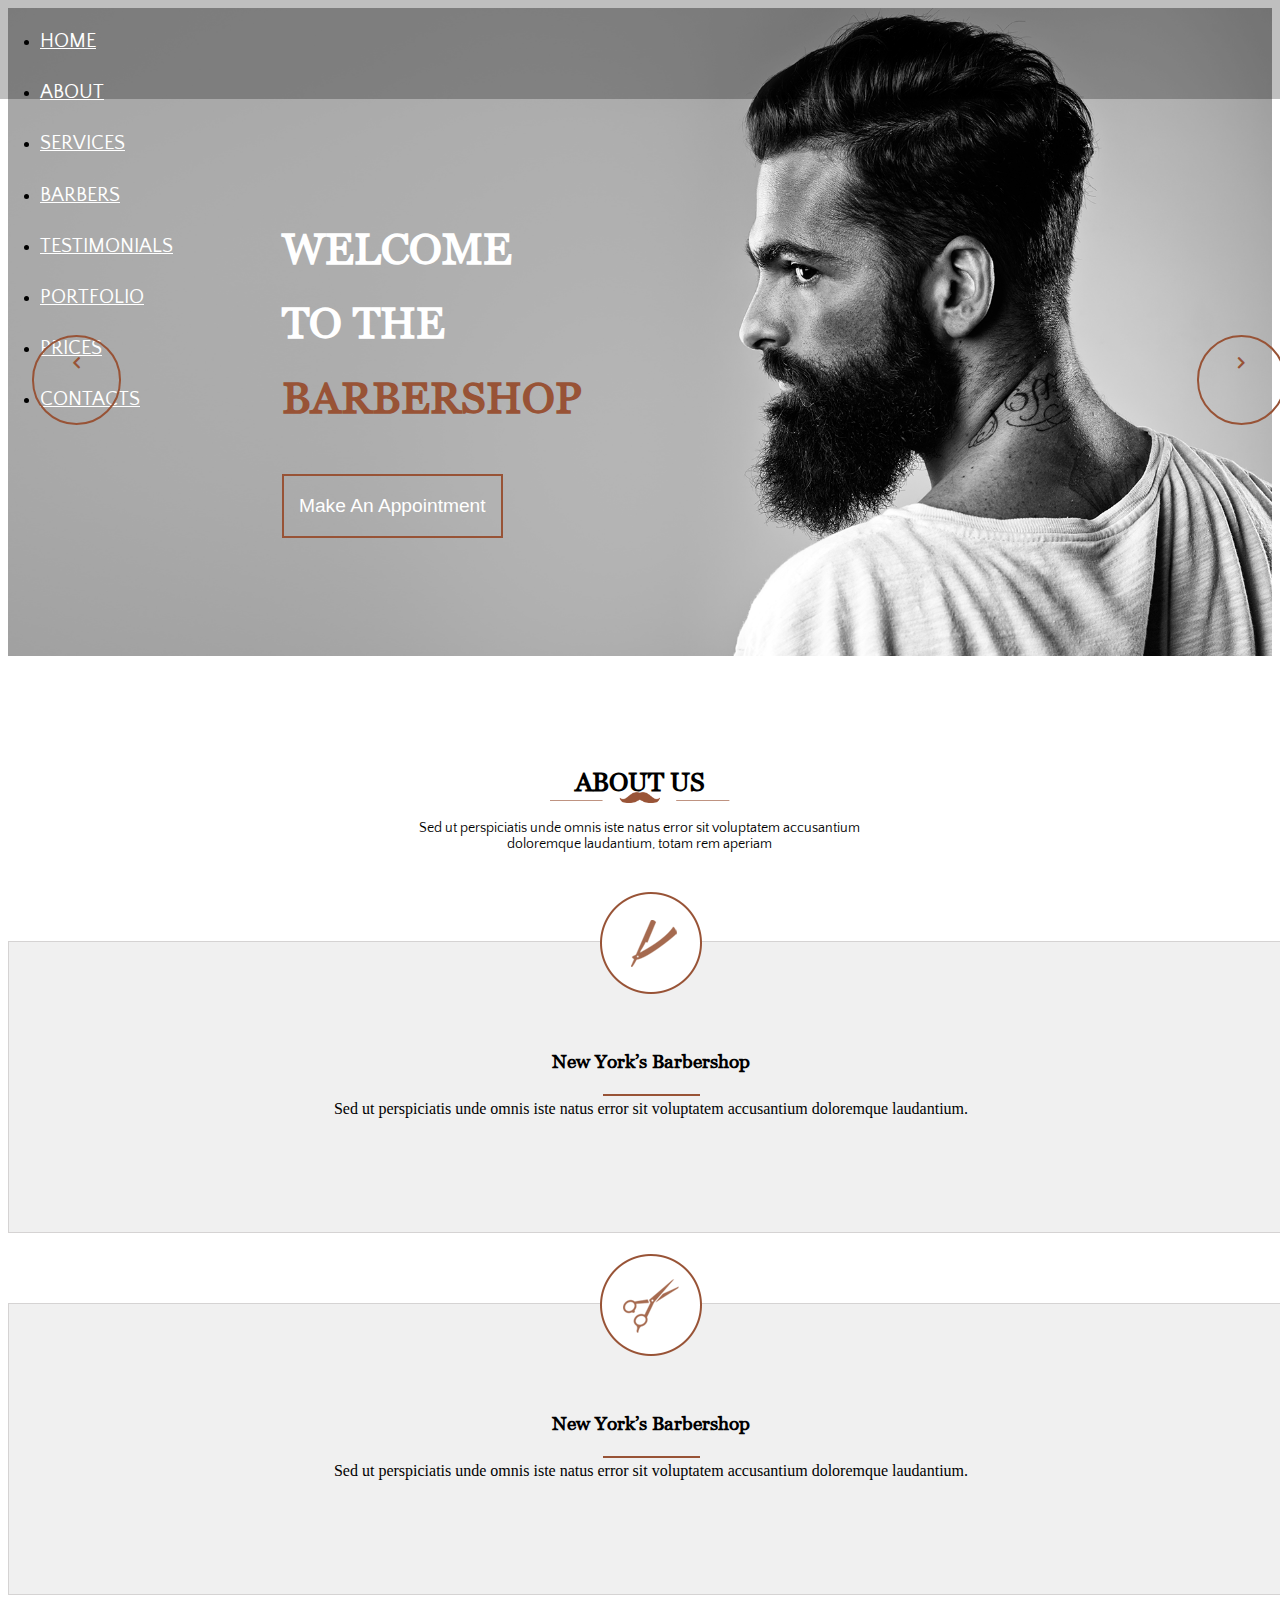
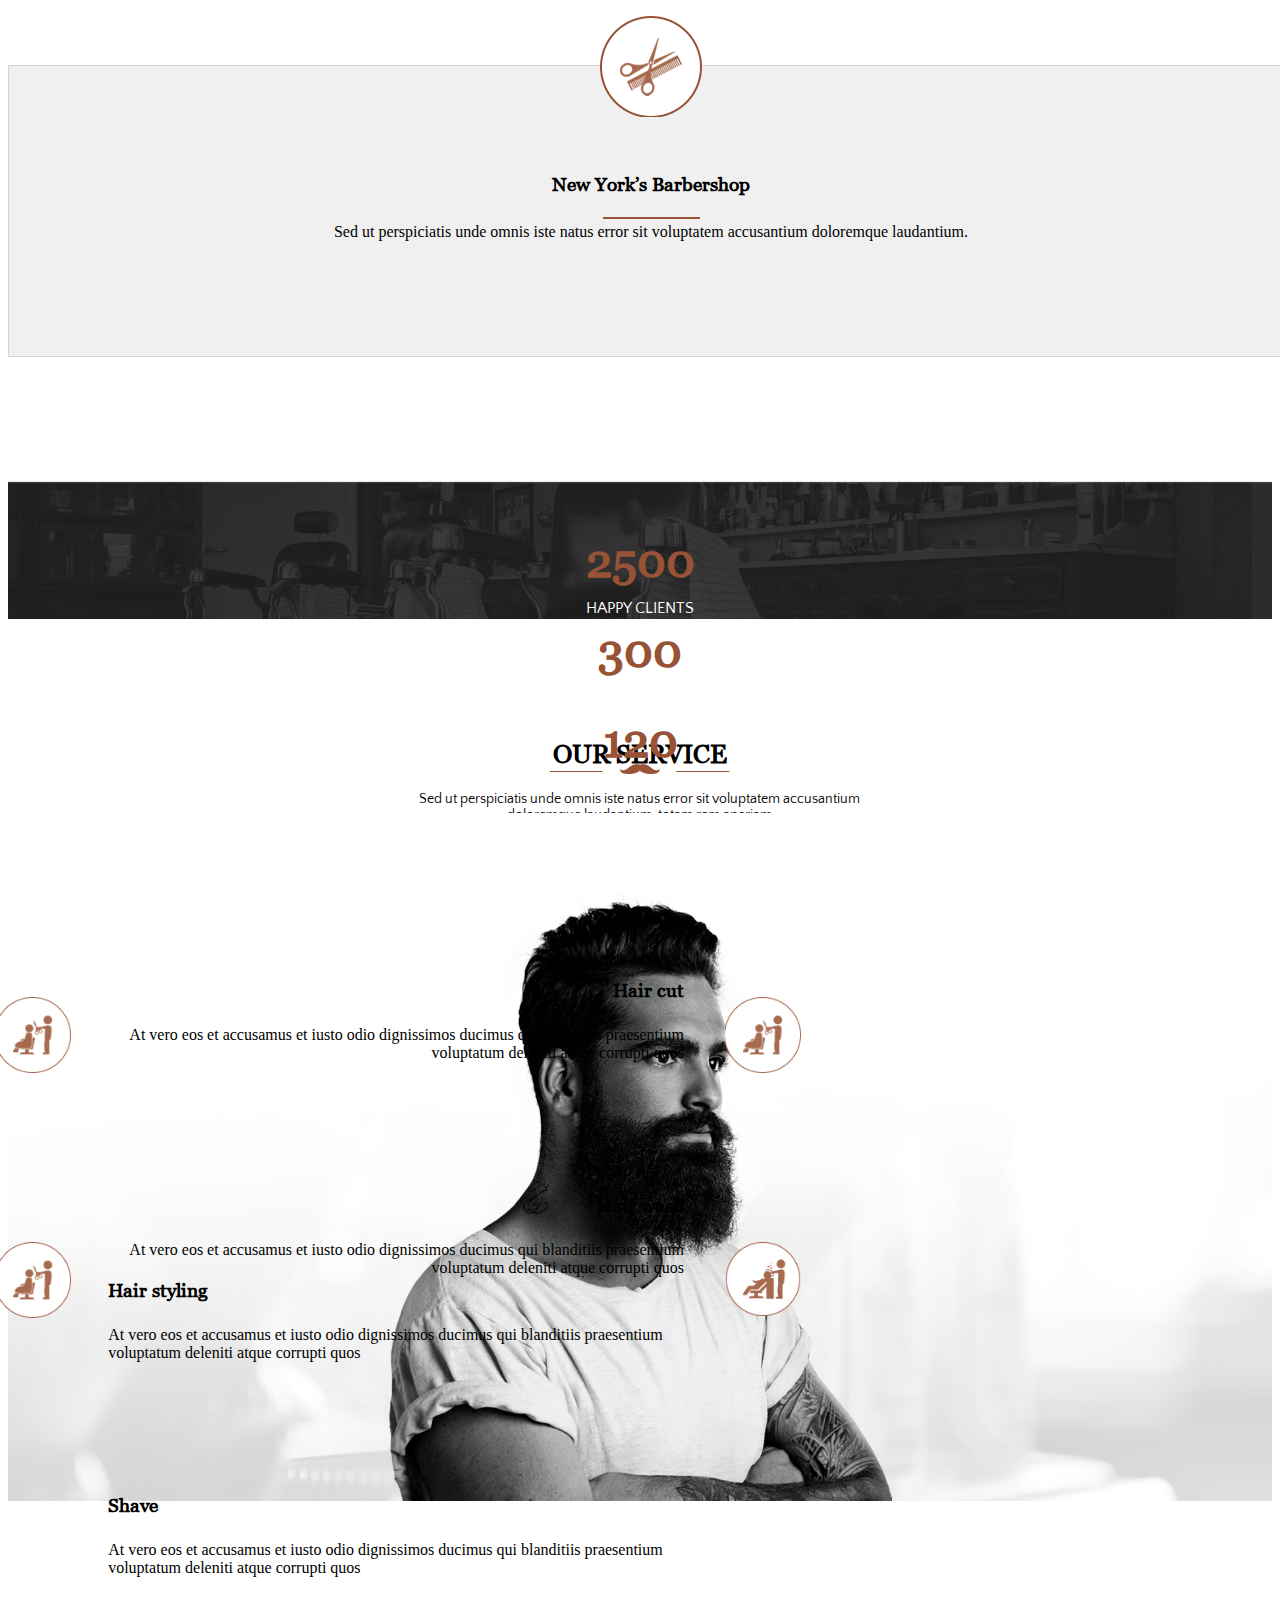
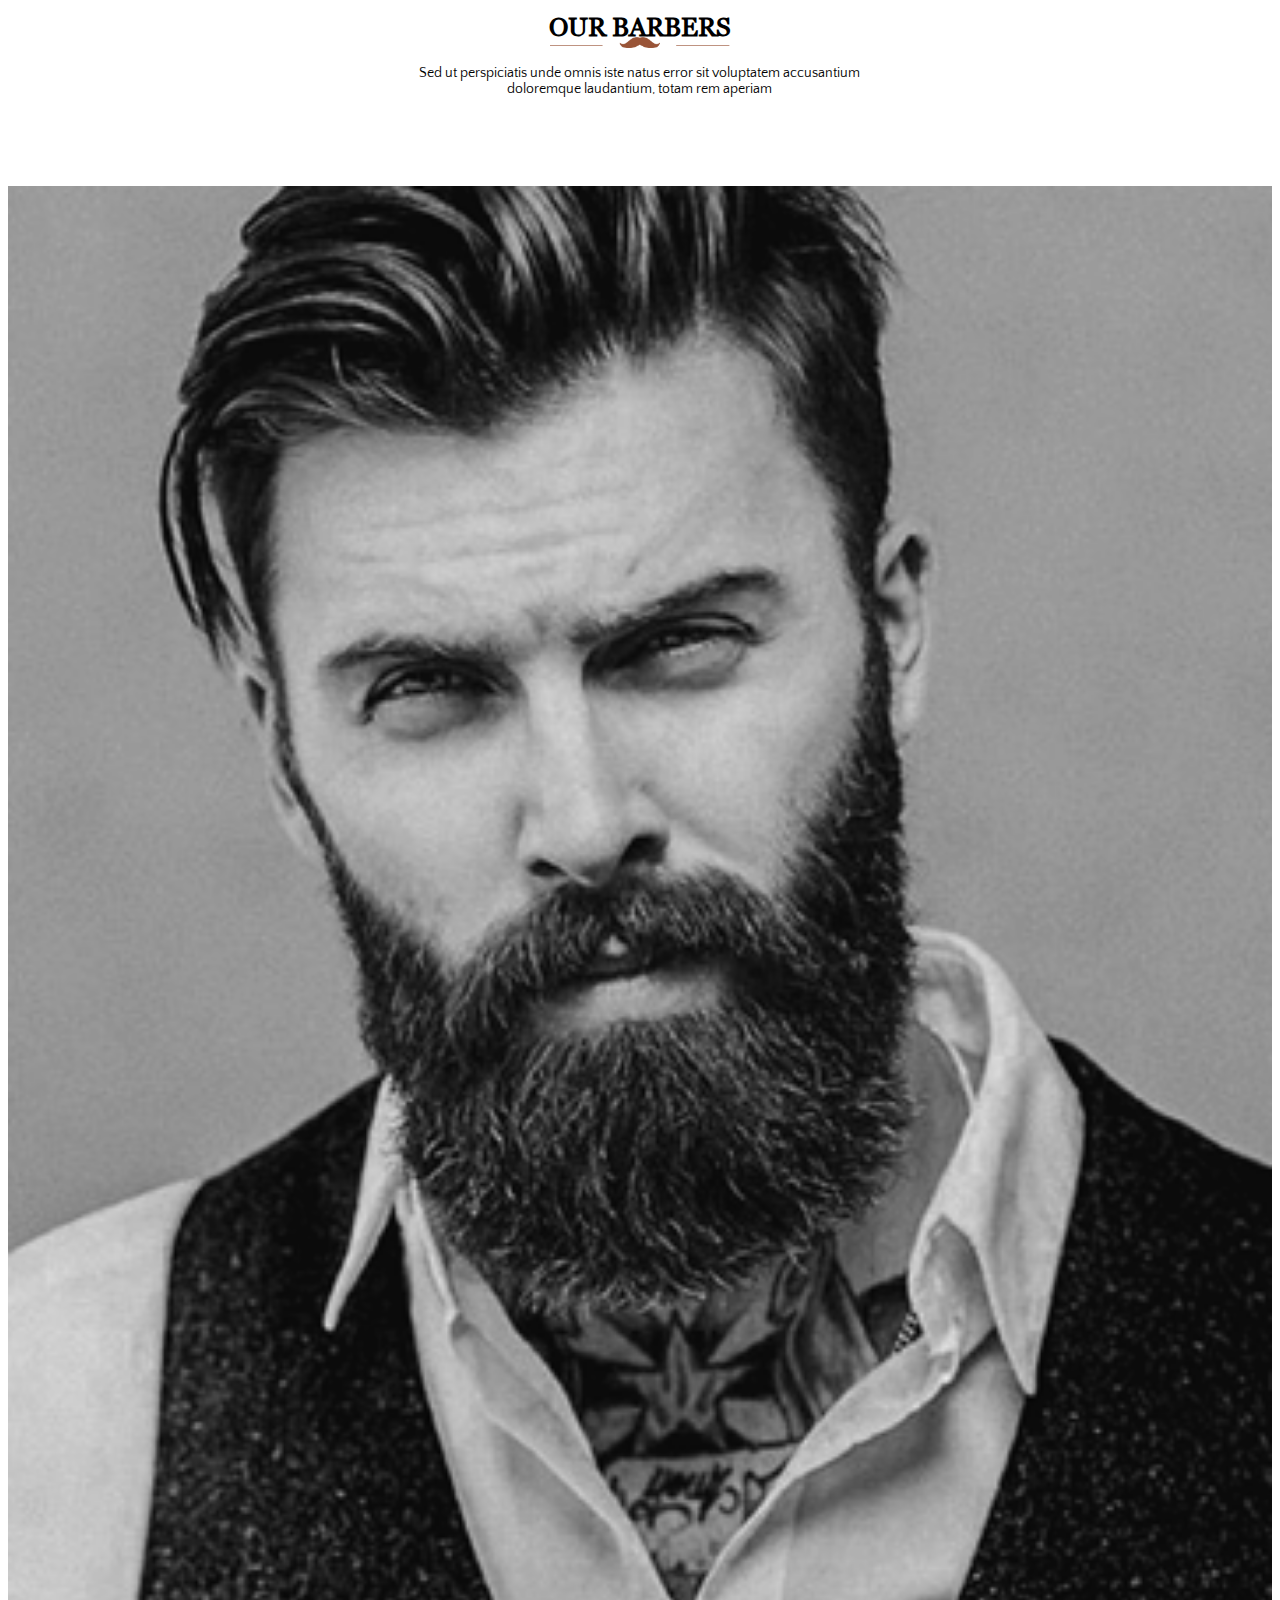
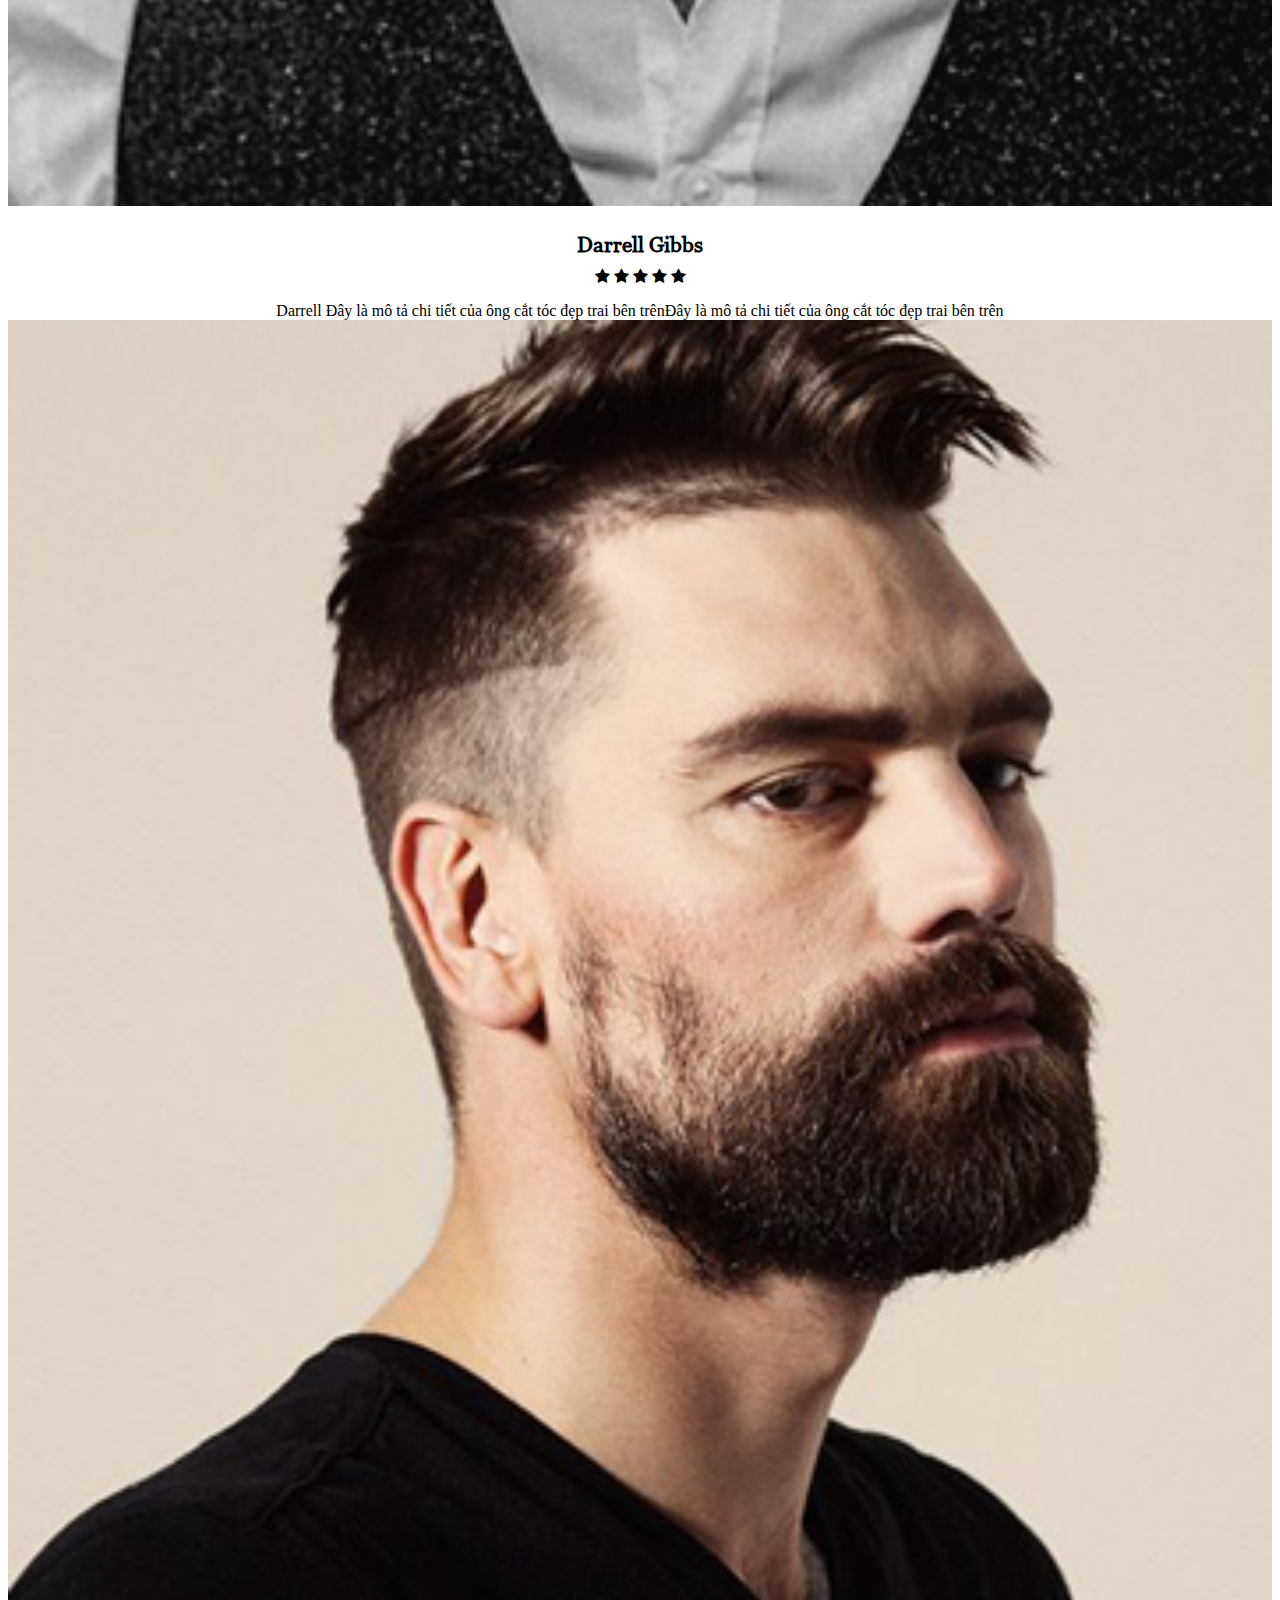
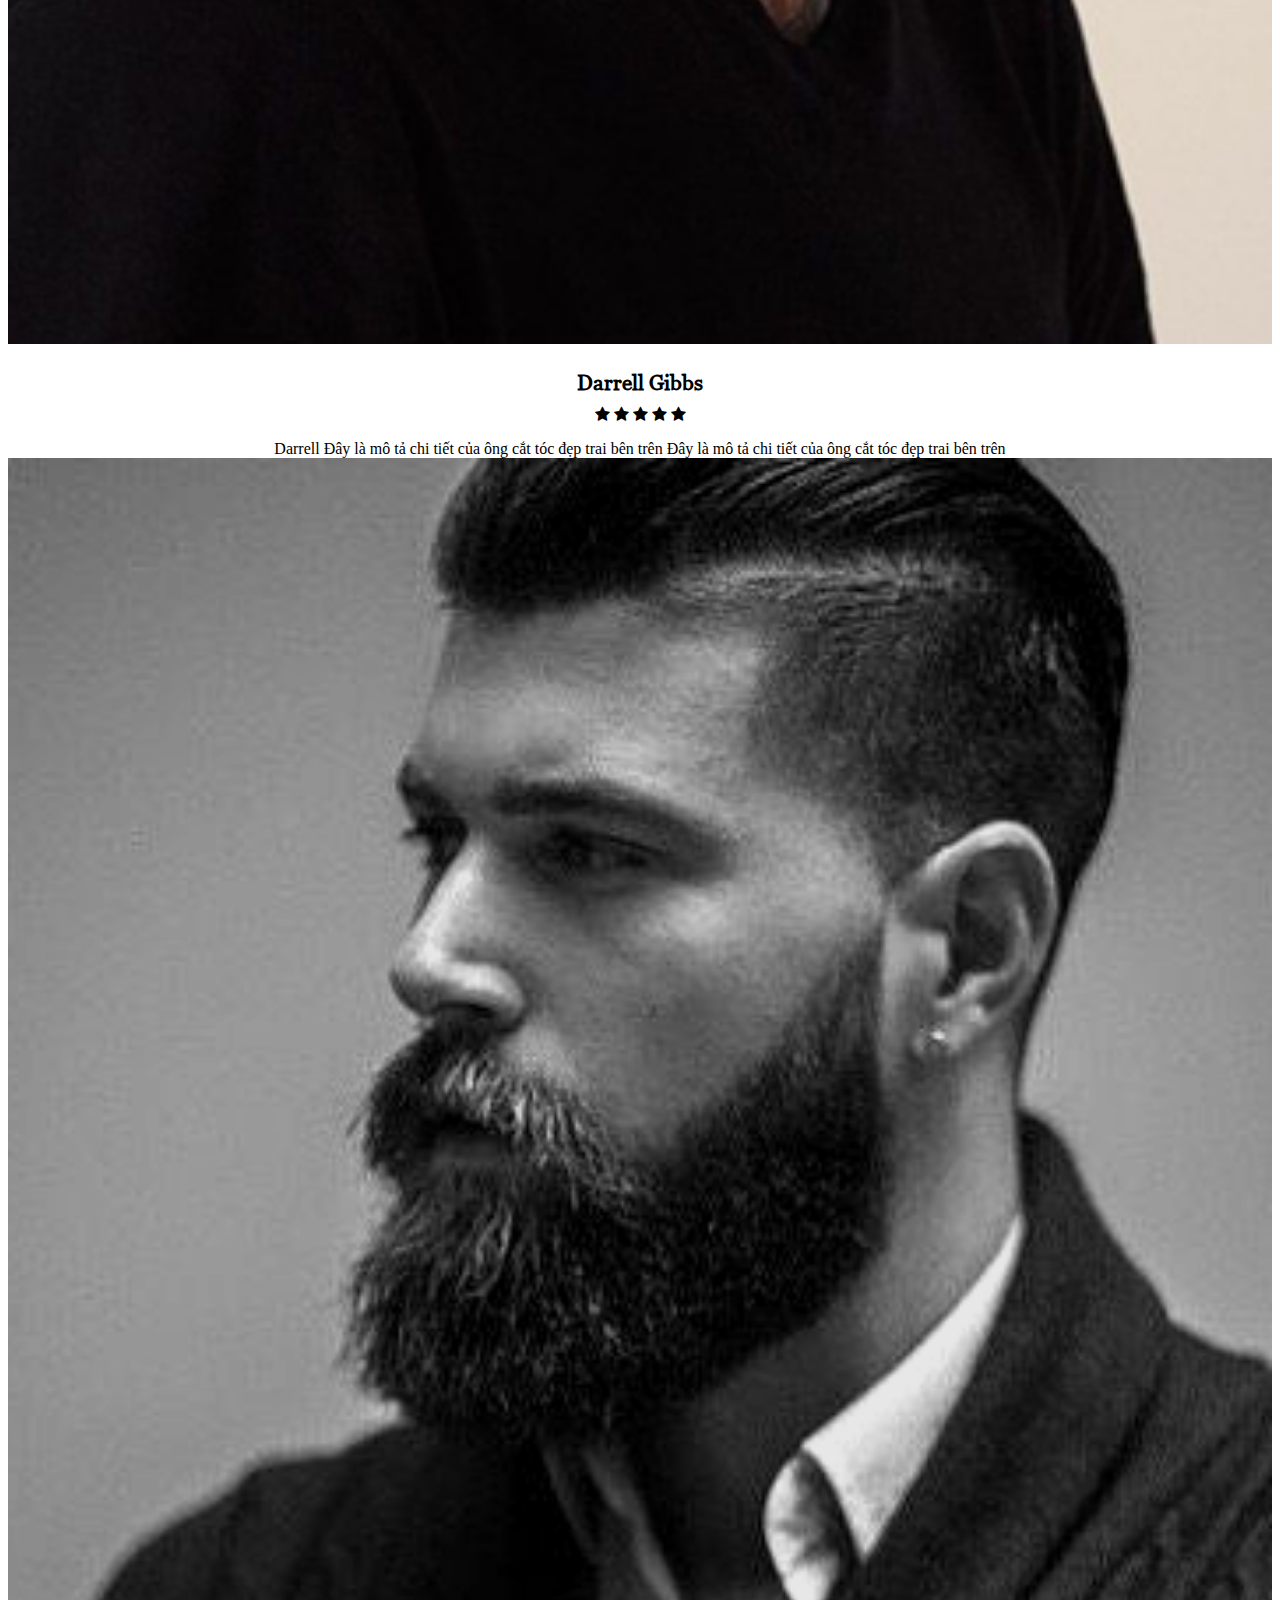
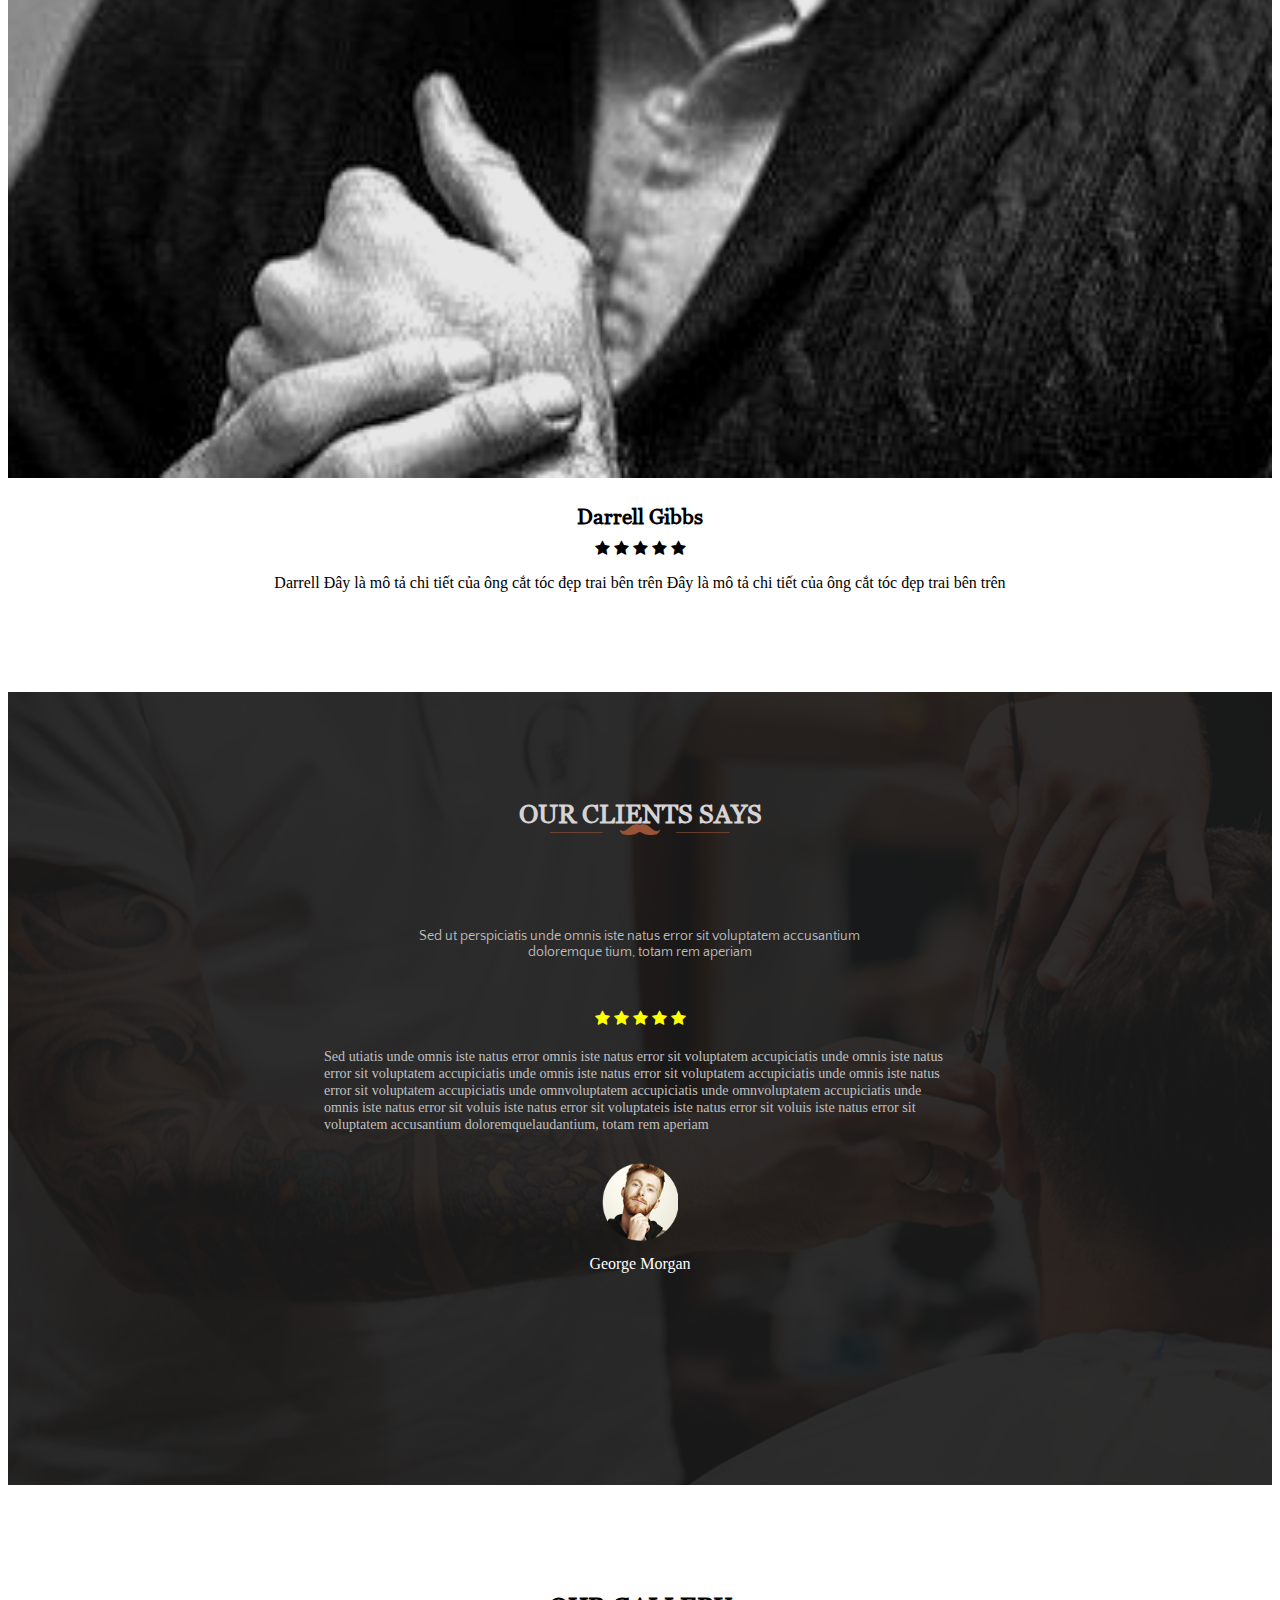
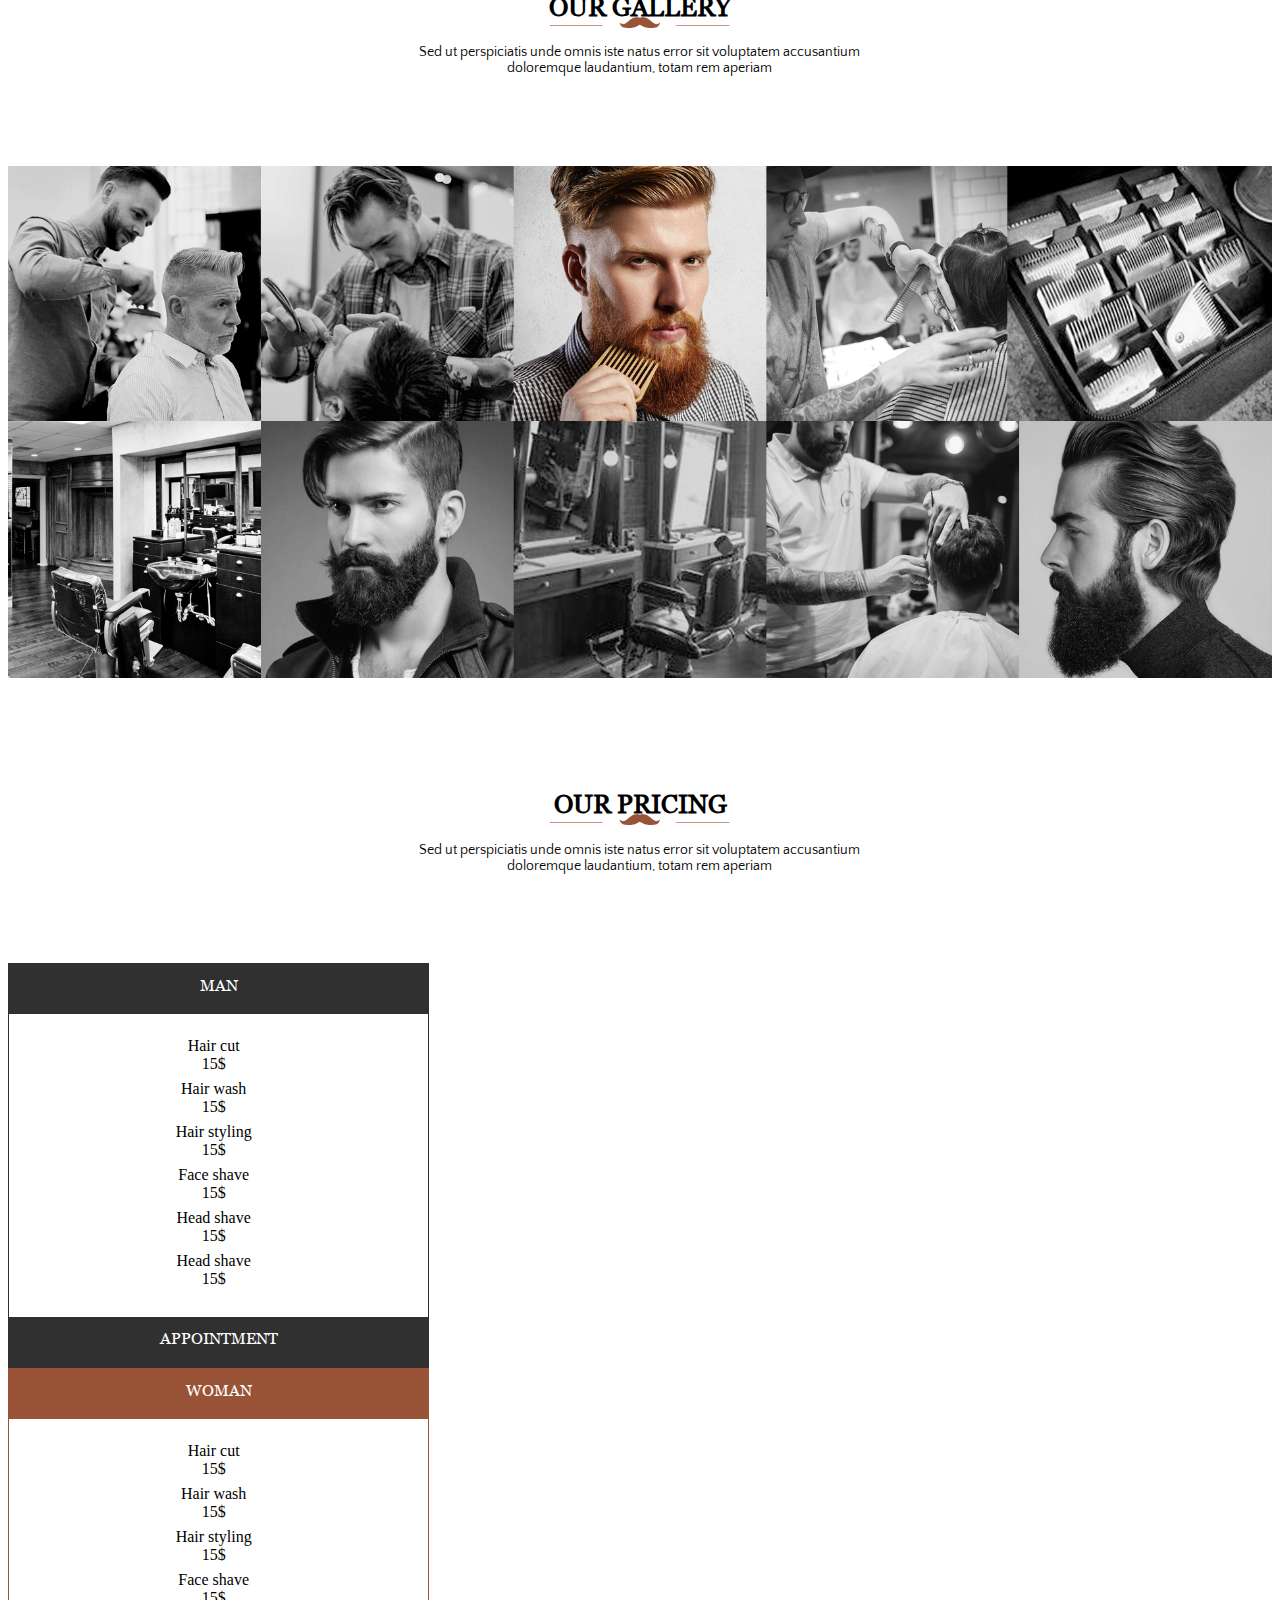
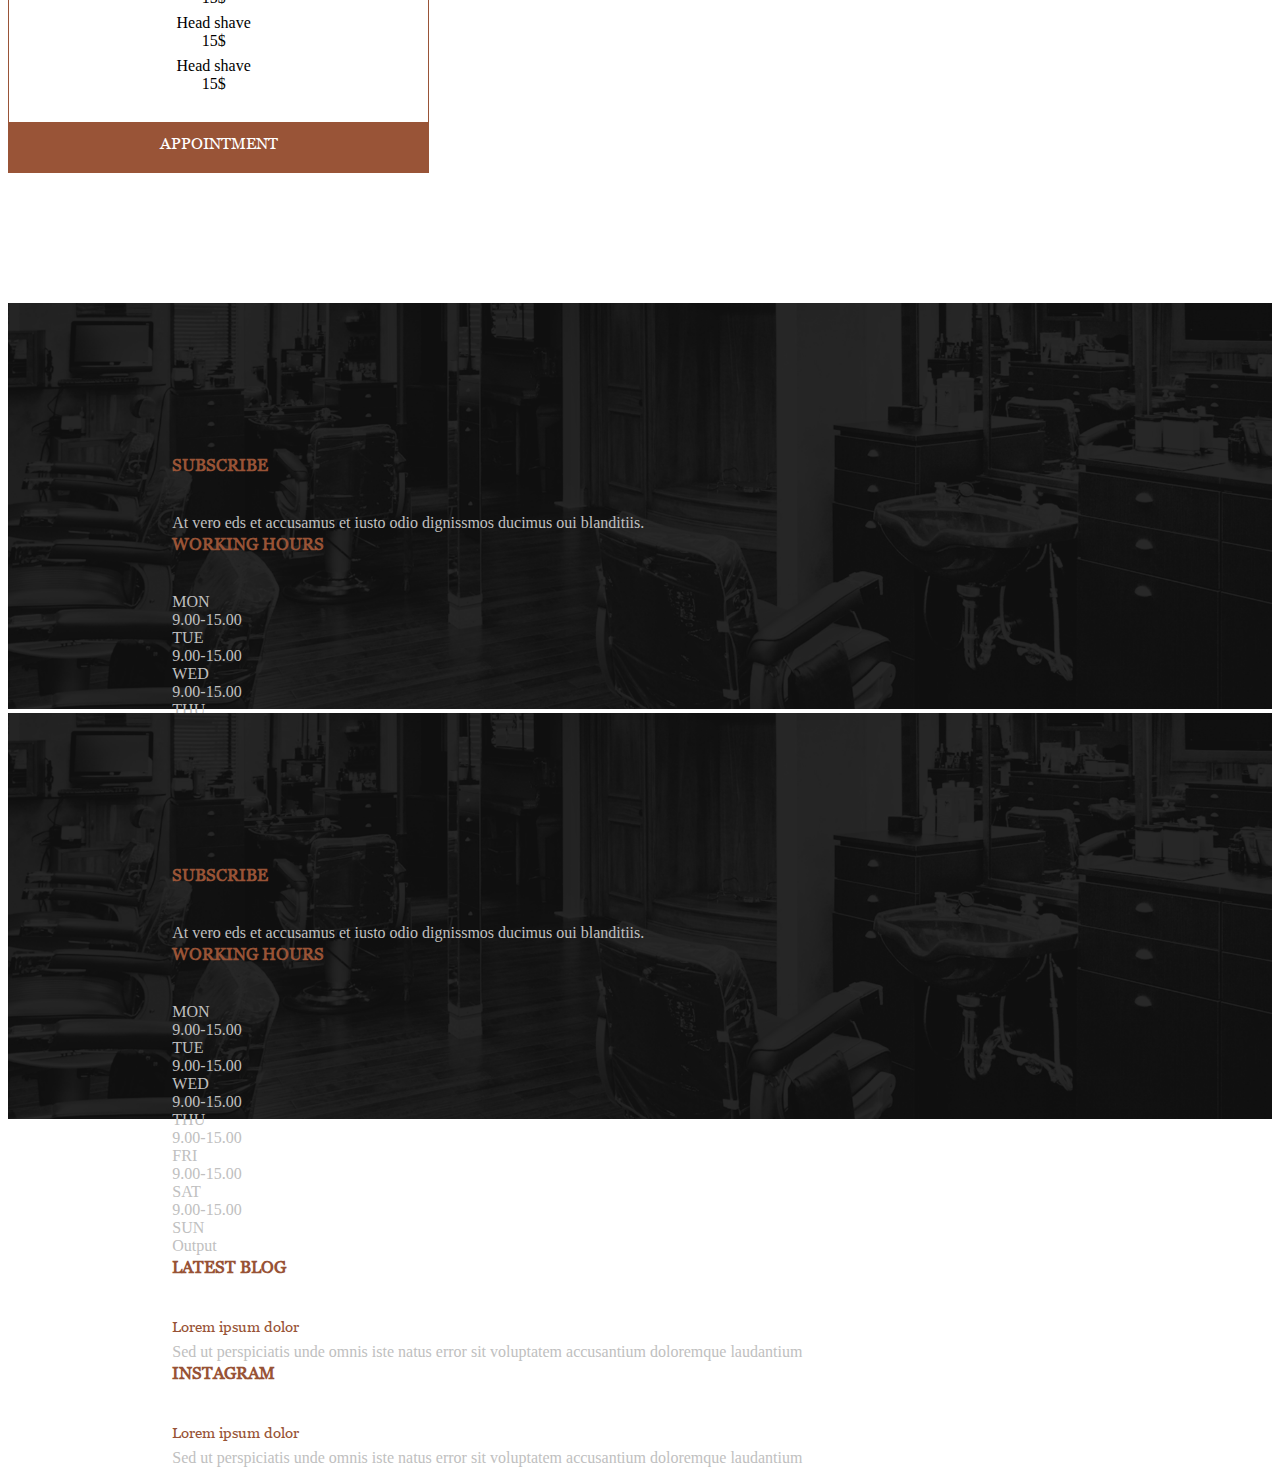
==== responsive.html @ d6d39a1e "test" ====
<!DOCTYPE html>
<html lang="en">
<head>
	<meta charset="UTF-8">
	<meta name="viewport" content="width=device-width, initial-scale=1.0">
	<title>Title</title>
	<link rel="stylesheet" href="https://stackpath.bootstrapcdn.com/bootstrap/4.1.3/css/bootstrap.min.css"
	      integrity="sha384-MCw98/SFnGE8fJT3GXwEOngsV7Zt27NXFoaoApmYm81iuXoPkFOJwJ8ERdknLPMO" crossorigin="anonymous">
	<link rel="stylesheet" href="./style.css">
	<link href="https://fonts.googleapis.com/css?family=Quattrocento+Sans" rel="stylesheet">
	<script src="https://code.jquery.com/jquery-3.3.1.slim.min.js"
	        integrity="sha384-q8i/X+965DzO0rT7abK41JStQIAqVgRVzpbzo5smXKp4YfRvH+8abtTE1Pi6jizo"
	        crossorigin="anonymous"></script>
	<script src="https://cdnjs.cloudflare.com/ajax/libs/popper.js/1.14.3/umd/popper.min.js"
	        integrity="sha384-ZMP7rVo3mIykV+2+9J3UJ46jBk0WLaUAdn689aCwoqbBJiSnjAK/l8WvCWPIPm49"
	        crossorigin="anonymous"></script>
	<script src="https://stackpath.bootstrapcdn.com/bootstrap/4.1.3/js/bootstrap.min.js"
	        integrity="sha384-ChfqqxuZUCnJSK3+MXmPNIyE6ZbWh2IMqE241rYiqJxyMiZ6OW/JmZQ5stwEULTy"
	        crossorigin="anonymous"></script>
	<link rel="stylesheet" href="https://cdnjs.cloudflare.com/ajax/libs/font-awesome/4.7.0/css/font-awesome.min.css">
	<meta name="viewport" content="width=device-width, initial-scale=1">
	<link rel="stylesheet" href="https://cdnjs.cloudflare.com/ajax/libs/font-awesome/4.7.0/css/font-awesome.min.css">
</head>
<body>
<div class="home_page">
	<div><img src="./images/Barber.png"></div>
	<div class="nav_home">
		<nav class="navbar navbar-dark">
			<button class="navbar-toggler" type="button" data-toggle="collapse" data-target="#navbarToggleExternalContent"
			        aria-controls="navbarToggleExternalContent" aria-expanded="false" aria-label="Toggle navigation">
				<span class="navbar-toggler-icon"></span>
			</button>
		</nav>
		<ul class="nav justify-content-center">
			<li class="nav-item">
				<a class="nav-link " href="#">HOME</a>
			</li>
			<li class="nav-item">
				<a class="nav-link" href="#">ABOUT</a>
			</li>
			<li class="nav-item">
				<a class="nav-link" href="#">SERVICES</a>
			</li>
			<li class="nav-item">
				<a class="nav-link" href="#">BARBERS</a>
			</li>
			<li class="nav-item">
				<a class="nav-link" href="#">TESTIMONIALS</a>
			</li>
			<li class="nav-item">
				<a class="nav-link" href="#">PORTFOLIO</a>
			</li>
			<li class="nav-item">
				<a class="nav-link" href="#">PRICES</a>
			</li>
			<li class="nav-item">
				<a class="nav-link" href="#">CONTACTS</a>
			</li>
		</ul>
	</div>
	<div class="element">
		<div class="title_home">
			<span style="color: #ffffff">WELCOME TO THE </span><span style="color:#985336 ">BARBERSHOP</span>
		</div>
		<button class="button_home">Make An Appointment</button>
		<div class="fa fa-angle-left left_home"></div>
		<div class="fa fa-angle-right right_home"></div>
	</div>
</div>

<div class="about_page">
	<div class="container">
		
		<div class="title_about">ABOUT US</div>
		<img class="img_about" src="./images/title.png">
		<div class="description_about">Sed ut perspiciatis unde omnis iste natus error sit voluptatem accusantium
			doloremque laudantium, totam rem aperiam
		</div>
		<div class="row">
			<div class="col-12 col-sm-6 col-md-6 col-lg-4">
				<div class="card_hair">
					<img src="./images/icon1.png" class="icon">
					<div class="title">New York’s Barbershop</div>
					<img src="./images/line.png"/>
					<div class="description">Sed ut perspiciatis unde omnis iste natus error sit voluptatem accusantium doloremque
						laudantium.
					</div>
				</div>
			</div>
			<div class="col-12 col-sm-6 col-md-6 col-lg-4">
				<div class="card_hair">
					<img src="./images/icon2.png" class="icon">
					<div class="title">New York’s Barbershop</div>
					<img src="./images/line.png"/>
					<div class="description">Sed ut perspiciatis unde omnis iste natus error sit voluptatem accusantium doloremque
						laudantium.
					</div>
				</div>
			</div>
			<div class="col-12 col-sm-12 col-md-12 col-lg-4">
				<div class="card_hair">
					<img src="./images/icon3.png" class="icon">
					<div class="title">New York’s Barbershop</div>
					<img src="./images/line.png"/>
					<div class="description">Sed ut perspiciatis unde omnis iste natus error sit voluptatem accusantium doloremque
						laudantium.
					</div>
				</div>
			</div>
		</div>
	</div>
	<div style="margin-top: 124px; height: 150px;">
		<img style="width: 100%" src="./images/advantage.png" alt="">
		<div class="container" style="position: relative; bottom: 7.5vw; color: #ffffff;">
			<div class="row">
				<div class="col-sm" style="text-align: center">
					<div style="color: #985336; font-size:3.7vw; font-weight: bold; font-family: vani, serif">2500</div>
					<div style="margin-top: -13px;font-family: 'Quattrocento Sans', sans-serif">HAPPY CLIENTS</div>
				</div>
				<div class="col-sm" style="text-align: center">
					<div style="color: #985336; font-size:3.7vw; font-weight: bold; font-family: vani, serif">300</div>
					<div style="margin-top: -13px;font-family: 'Quattrocento Sans', sans-serif">COFFEE CUPS</div>
				</div>
				<div class="col-sm" style="text-align: center">
					<div style="color: #985336; font-size:3.7vw; font-weight: bold; font-family: vani, serif">120</div>
					<div style="margin-top: -13px;font-family: 'Quattrocento Sans', sans-serif">BARBERS</div>
				</div>
				<div class="col-sm" style="text-align: center">
					<div style="color: #985336; font-size:3.7vw; font-weight: bold; font-family: vani, serif">30</div>
					<div style="margin-top: -13px;font-family: 'Quattrocento Sans', sans-serif">STORES</div>
				</div>
			</div>
		</div>
	</div>
</div>

<div class="about_page">
	<div class="container">
		<div class="title_about">OUR SERVICE</div>
		<img class="img_about" src="./images/title.png">
		<div class="description_about">Sed ut perspiciatis unde omnis iste natus error sit voluptatem accusantium
			doloremque laudantium, totam rem aperiam
		</div>
	</div>
</div>
<div class="our_service">
	<img class="background" src="./images/services.png">
	<div class="container">
		<div class="row">
			<div class="col-md-4">
				<div>
					<img class="icon" src="./images/haircut.png" style="left: 79%;top: 20px;">
					<div class="title" style="text-align: right;">
						Hair cut
					</div>
					<div style="text-align: right;width: 74%;">At vero eos et accusamus et iusto odio dignissimos ducimus qui
						blanditiis praesentium voluptatum deleniti atque corrupti quos
					</div>
				</div>
				<div style="margin-top: 130px">
					<img class="icon" src="./images/hairwash.png" style="left: 79%;top: 265px;">
					<div class="title" style="text-align: right;">
						Hair wash
					</div>
					<div style="text-align: right;width: 74%;">At vero eos et accusamus et iusto odio dignissimos ducimus qui
						blanditiis praesentium voluptatum deleniti atque corrupti quos
					</div>
				</div>
			</div>
			<div class="col-md-4 ml-auto" style="padding-left: 3%">
				<div>
					<img class="icon" src="./images/haircut.png" style="left: -11%;top: 20px;">
					<div class="title" style="text-align: left;">
						Hair styling
					</div>
					<div style="text-align: left;width: 74%;">At vero eos et accusamus et iusto odio dignissimos ducimus qui
						blanditiis praesentium voluptatum deleniti atque corrupti quos
					</div>
				</div>
				<div style="margin-top: 130px">
					<img class="icon" src="./images/haircut.png" style="left: -11%;top: 265px;">
					<div class="title" style="text-align: left;">
						Shave
					</div>
					<div style="text-align: left;width: 74%;">At vero eos et accusamus et iusto odio dignissimos ducimus qui
						blanditiis praesentium voluptatum deleniti atque corrupti quos
					</div>
				</div>
			</div>
		</div>
	</div>
</div>

<div class="about_page">
	<div class="container">
		<div class="title_about">OUR BARBERS</div>
		<img class="img_about" src="./images/title.png">
		<div class="description_about">Sed ut perspiciatis unde omnis iste natus error sit voluptatem accusantium
			doloremque laudantium, totam rem aperiam
		</div>
	</div>
</div>

<div class="container our_barbers" style="margin-bottom: 100px;">
	<div class="row">
		<div class="col-12 col-sm-6 col-md-6 col-lg-4" style="text-align: center;">
			<img src="images/barber1.png" style="min-width: 100%">
			<div style="font-family: vani, serif;font-weight: bold;font-size: 21px; margin-top: 20px;">Darrell
				Gibbs
			</div>
			<div>
				<span class="fa fa-star" id="star1" onclick="add1(this,1)"></span>
				<span class="fa fa-star" id="star2" onclick="add1(this,2)"></span>
				<span class="fa fa-star" id="star3" onclick="add1(this,3)"></span>
				<span class="fa fa-star" id="star4" onclick="add1(this,4)"></span>
				<span class="fa fa-star" id="star5" onclick="add1(this,5)"></span>
			</div>
			<div style="font-size: 16px; margin-top: 16px;">Darrell
				Đây là mô tả chi tiết của ông cắt tóc đẹp trai bên trênĐây là mô tả chi tiết của ông cắt tóc đẹp trai bên trên
			</div>
		</div>
		<div class="col-12 col-sm-6 col-md-6 col-lg-4" style="text-align: center;">
			<img src="images/barber2.png" style="min-width: 100%">
			<div style="font-family: vani, serif;font-weight: bold;font-size: 21px; margin-top: 20px;">Darrell
				Gibbs
			</div>
			<div>
				<span class="fa fa-star" id="star6" onclick="add2(this,6)"></span>
				<span class="fa fa-star" id="star7" onclick="add2(this,7)"></span>
				<span class="fa fa-star" id="star8" onclick="add2(this,8)"></span>
				<span class="fa fa-star" id="star9" onclick="add2(this,9)"></span>
				<span class="fa fa-star" id="star10" onclick="add2(this,10)"></span>
			</div>
			<div style="font-size: 16px; margin-top: 16px;">Darrell
				Đây là mô tả chi tiết của ông cắt tóc đẹp trai bên trên Đây là mô tả chi tiết của ông cắt tóc đẹp trai bên trên
			</div>
		</div>
		<div class="col-12 col-sm-6 col-md-6 col-lg-4" style="text-align: center;">
			<img src="images/barber3.png" style="min-width: 100%">
			<div style="font-family: vani, serif;font-weight: bold;font-size: 21px; margin-top: 20px;">Darrell
				Gibbs
			</div>
			<div>
				<span class="fa fa-star" id="star11" onclick="add3(this,11)"></span>
				<span class="fa fa-star" id="star12" onclick="add3(this,12)"></span>
				<span class="fa fa-star" id="star13" onclick="add3(this,13)"></span>
				<span class="fa fa-star" id="star14" onclick="add3(this,14)"></span>
				<span class="fa fa-star" id="star15" onclick="add3(this,15)"></span>
			</div>
			<div style="font-size: 16px; margin-top: 16px;">Darrell
				Đây là mô tả chi tiết của ông cắt tóc đẹp trai bên trên Đây là mô tả chi tiết của ông cắt tóc đẹp trai bên trên
			</div>
		</div>
	</div>
</div>


<div style="background: url('./images/background1.png') no-repeat;max-width: 100%">
	<div class="about_page">
		<div class="container">
			<div class="title_about" style="color: #d5d3d3">OUR CLIENTS SAYS</div>
			<img class="img_about" src="./images/title.png">
			<div class="description_about" style="color: #c0c0c0; margin-bottom: 50px; margin-top: 7vw">Sed ut perspiciatis
				unde omnis iste natus error sit voluptatem accusantium
				doloremque
				tium, totam rem aperiam
			</div>
		</div>
	</div>
	<div style="margin-bottom:20px;text-align: center">
		<span class="fa fa-star checked" id="star16" onclick="add4(this,16)"></span>
		<span class="fa fa-star checked" id="star17" onclick="add4(this,17)"></span>
		<span class="fa fa-star checked" id="star18" onclick="add4(this,18)"></span>
		<span class="fa fa-star checked" id="star19" onclick="add4(this,19)"></span>
		<span class="fa fa-star checked" id="star20" onclick="add4(this,20)"></span>
	</div>
	<div style="color: #c0c0c0; width: 50%; margin-left: 25%; margin-bottom: 30px; font-size: 1.1vw">
		Sed utiatis unde omnis iste natus error omnis iste natus error sit voluptatem accupiciatis unde omnis iste natus
		error sit voluptatem accupiciatis unde omnis iste natus error sit voluptatem accupiciatis unde omnis iste natus
		error sit voluptatem accupiciatis unde omnvoluptatem accupiciatis unde omnvoluptatem accupiciatis unde omnis iste
		natus error sit voluis iste natus error sit voluptateis iste natus error sit voluis iste natus error sit
		voluptatem accusantium doloremquelaudantium, totam rem aperiam
	</div>
	<div style="text-align: center">
		<img src="./images/avatar.png" style="margin-bottom: 10px;width: 6vw;">
		<div style="color:#ffffff; height: 230px">George Morgan</div>
	</div>
</div>

<div class="about_page">
	<div class="container">
		<div class="title_about">OUR GALLERY</div>
		<img class="img_about" src="./images/title.png">
		<div class="description_about">Sed ut perspiciatis unde omnis iste natus error sit voluptatem accusantium
			doloremque laudantium, totam rem aperiam
		</div>
	</div>
	<div class="row">
		<img src="./images/gallery.png" style="max-width: 100%; height: 40vw">
	</div>
</div>


<div class="about_page">
	<div class="container">
		<div class="title_about">OUR PRICING</div>
		<img class="img_about" src="./images/title.png">
		<div class="description_about">Sed ut perspiciatis unde omnis iste natus error sit voluptatem accusantium
			doloremque laudantium, totam rem aperiam
		</div>
	</div>
</div>

<div class="our_pricing">
	<div class="container">
		<div class="row justify-content-center" style="margin-bottom: 130px; text-align: center">
			<div class="col-sm-6 col-md-3 col-lg-4 col-xl-4">
				<div class="border"
				     style="border: 1px solid #303030; height: 330px; max-width:100%; position: relative; padding-top: 73px; padding-right: 12px">
					<div
						style="width: 100%;height: 50px;line-height: 50px; background-color: #303030; color: #ffffff; font-family: vani, serif;position: absolute;top: 0">
						MAN
					</div>
					<div class="row" style="margin-left: 2px;margin-bottom: 7px">
						<div class="col-auto mr-auto">Hair cut</div>
						<div class="col-auto">15$</div>
					</div>
					<div class="row" style="margin-left: 2px;margin-bottom: 7px">
						<div class="col-auto mr-auto">Hair wash</div>
						<div class="col-auto">15$</div>
					</div>
					<div class="row" style="margin-left: 2px;margin-bottom: 7px">
						<div class="col-auto mr-auto">Hair styling</div>
						<div class="col-auto">15$</div>
					</div>
					<div class="row" style="margin-left: 2px;margin-bottom: 7px">
						<div class="col-auto mr-auto">Face shave</div>
						<div class="col-auto">15$</div>
					</div>
					<div class="row" style="margin-left: 2px;margin-bottom: 7px">
						<div class="col-auto mr-auto">Head shave</div>
						<div class="col-auto">15$</div>
					</div>
					<div class="row" style="margin-left: 2px;margin-bottom: 7px">
						<div class="col-auto mr-auto">Head shave</div>
						<div class="col-auto">15$</div>
					</div>
					<div
						style="width: 100%;height: 50px;line-height: 50px; background-color: #303030; color: #ffffff; font-family: vani, serif; position: absolute;bottom: 0">
						APPOINTMENT
					</div>
				</div>
			</div>
			<div class="col-sm-6 col-md-3 col-lg-4 col-xl-4">
				<div class="border"
				     style="border: 1px solid #995437; height: 330px; max-width:100%; position: relative; padding-top: 73px; padding-right: 12px">
					<div
						style="width: 100%;height: 50px;line-height: 50px; background-color: #995437; color: #ffffff; font-family: vani, serif;position: absolute;top: 0">
						WOMAN
					</div>
					<div class="row" style="margin-left: 2px;margin-bottom: 7px">
						<div class="col-auto mr-auto">Hair cut</div>
						<div class="col-auto">15$</div>
					</div>
					<div class="row" style="margin-left: 2px;margin-bottom: 7px">
						<div class="col-auto mr-auto">Hair wash</div>
						<div class="col-auto">15$</div>
					</div>
					<div class="row" style="margin-left: 2px;margin-bottom: 7px">
						<div class="col-auto mr-auto">Hair styling</div>
						<div class="col-auto">15$</div>
					</div>
					<div class="row" style="margin-left: 2px;margin-bottom: 7px">
						<div class="col-auto mr-auto">Face shave</div>
						<div class="col-auto">15$</div>
					</div>
					<div class="row" style="margin-left: 2px;margin-bottom: 7px">
						<div class="col-auto mr-auto">Head shave</div>
						<div class="col-auto">15$</div>
					</div>
					<div class="row" style="margin-left: 2px;margin-bottom: 7px">
						<div class="col-auto mr-auto">Head shave</div>
						<div class="col-auto">15$</div>
					</div>
					<div
						style="width: 100%;height: 50px;line-height: 50px; background-color: #995437; color: #ffffff; font-family: vani, serif; position: absolute;bottom: 0">
						APPOINTMENT
					</div>
				</div>
			</div>
		</div>
	</div>
</div>


<div style="position: relative">
	<img src="./images/footer.png" style="width: 100%">
	<div class="container" style="position: absolute;top: 150px;left: 13%;">
		<div class="row">
			<div class="col-md">
				<div style="font-family: vani, serif; font-weight: bold; font-size: 17px; color: #985336; margin-bottom: 30px">SUBSCRIBE</div>
				<div style="color: #c0c0c0">At vero eds et accusamus et iusto odio dignissmos ducimus oui blanditiis.</div>
			</div>
			<div class="col-sm" style="color: #c0c0c0">
				<div style="font-family: vani, serif; font-weight: bold; font-size: 17px; color: #985336; margin-bottom: 30px">WORKING HOURS</div>
				<div class="row">
					<div class="col-auto mr-auto">MON</div>
					<div class="col-auto">9.00-15.00</div>
				</div>
				<div class="row">
					<div class="col-auto mr-auto">TUE</div>
					<div class="col-auto">9.00-15.00</div>
				</div>
				<div class="row">
					<div class="col-auto mr-auto">WED</div>
					<div class="col-auto">9.00-15.00</div>
				</div>
				<div class="row">
					<div class="col-auto mr-auto">THU</div>
					<div class="col-auto">9.00-15.00</div>
				</div>
				<div class="row">
					<div class="col-auto mr-auto">FRI</div>
					<div class="col-auto">9.00-15.00</div>
				</div>
				<div class="row">
					<div class="col-auto mr-auto">SAT</div>
					<div class="col-auto">9.00-15.00</div>
				</div>
				<div class="row">
					<div class="col-auto mr-auto">SUN</div>
					<div class="col-auto">Output</div>
				</div>
			</div>
			<div class="col-md">
				<div style="font-family: vani, serif; font-weight: bold; font-size: 17px; color: #985336; margin-bottom: 30px">LATEST BLOG</div>
				<div>
					<div style="font-family: vani, serif; font-size: 15px; color: #985336">Lorem ipsum dolor</div>
					<div style="color: #c0c0c0">
						Sed ut perspiciatis unde omnis iste natus error sit voluptatem accusantium doloremque laudantium
					</div>
				</div>
			</div>
			<div class="col-md">
				<div style="font-family: vani, serif; font-weight: bold; font-size: 17px; color: #985336; margin-bottom: 30px">INSTAGRAM</div>
				<div>
					<div style="font-family: vani, serif; font-size: 15px; color: #985336">Lorem ipsum dolor</div>
					<div style="color: #c0c0c0">
						Sed ut perspiciatis unde omnis iste natus error sit voluptatem accusantium doloremque laudantium
					</div>
				</div>
			</div>
		</div>
	</div>
</div>





<div style="position: relative">
	<img src="./images/footer.png" style="width: 100%">
	<div class="container" style="position: absolute;top: 150px;left: 13%;">
		<div class="row">
			<div class="col-md">
				<div
					style="font-family: vani, serif; font-weight: bold; font-size: 17px; color: #985336; margin-bottom: 30px">
					SUBSCRIBE
				</div>
				<div style="color: #c0c0c0">At vero eds et accusamus et iusto odio dignissmos ducimus oui blanditiis.</div>
			</div>
			<div class="col-sm" style="color: #c0c0c0">
				<div
					style="font-family: vani, serif; font-weight: bold; font-size: 17px; color: #985336; margin-bottom: 30px">
					WORKING HOURS
				</div>
				<div class="row">
					<div class="col-auto mr-auto">MON</div>
					<div class="col-auto">9.00-15.00</div>
				</div>
				<div class="row">
					<div class="col-auto mr-auto">TUE</div>
					<div class="col-auto">9.00-15.00</div>
				</div>
				<div class="row">
					<div class="col-auto mr-auto">WED</div>
					<div class="col-auto">9.00-15.00</div>
				</div>
				<div class="row">
					<div class="col-auto mr-auto">THU</div>
					<div class="col-auto">9.00-15.00</div>
				</div>
				<div class="row">
					<div class="col-auto mr-auto">FRI</div>
					<div class="col-auto">9.00-15.00</div>
				</div>
				<div class="row">
					<div class="col-auto mr-auto">SAT</div>
					<div class="col-auto">9.00-15.00</div>
				</div>
				<div class="row">
					<div class="col-auto mr-auto">SUN</div>
					<div class="col-auto">Output</div>
				</div>
			</div>
			<div class="col-md">
				<div
					style="font-family: vani, serif; font-weight: bold; font-size: 17px; color: #985336; margin-bottom: 30px">
					LATEST BLOG
				</div>
				<div>
					<div style="font-family: vani, serif; font-size: 15px; color: #985336">Lorem ipsum dolor</div>
					<div style="color: #c0c0c0">
						Sed ut perspiciatis unde omnis iste natus error sit voluptatem accusantium doloremque laudantium
					</div>
				</div>
			</div>
			<div class="col-md">
				<div
					style="font-family: vani, serif; font-weight: bold; font-size: 17px; color: #985336; margin-bottom: 30px">
					INSTAGRAM
				</div>
				<div>
					<div style="font-family: vani, serif; font-size: 15px; color: #985336">Lorem ipsum dolor</div>
					<div style="color: #c0c0c0">
						Sed ut perspiciatis unde omnis iste natus error sit voluptatem accusantium doloremque laudantium
					</div>
				</div>
			</div>
		</div>
	</div>
</div>

<script>
	function add1(ths, sno) {
		for (let i = 1; i <= 5; i++) {
			let cur = document.getElementById("star" + i);
			cur.className = "fa fa-star"
		}
		
		for (let i = 1; i <= sno; i++) {
			let cur = document.getElementById("star" + i);
			if (cur.className === "fa fa-star") {
				cur.className = "fa fa-star checked"
			}
		}
	}
	
	function add2(ths, sno) {
		for (let i = 6; i <= 10; i++) {
			let cur = document.getElementById("star" + i);
			cur.className = "fa fa-star"
		}
		
		for (let i = 6; i <= sno; i++) {
			let cur = document.getElementById("star" + i);
			if (cur.className === "fa fa-star") {
				cur.className = "fa fa-star checked"
			}
		}
	}
	
	function add3(ths, sno) {
		for (let i = 11; i <= 15; i++) {
			let cur = document.getElementById("star" + i);
			cur.className = "fa fa-star"
		}
		
		for (let i = 11; i <= sno; i++) {
			let cur = document.getElementById("star" + i);
			if (cur.className === "fa fa-star") {
				cur.className = "fa fa-star checked"
			}
		}
	}
	
	function add4(ths, sno) {
		for (let i = 16; i <= 20; i++) {
			let cur = document.getElementById("star" + i);
			cur.className = "fa fa-star"
		}
		
		for (let i = 16; i <= sno; i++) {
			let cur = document.getElementById("star" + i);
			if (cur.className === "fa fa-star") {
				cur.className = "fa fa-star checked"
			}
		}
	}
</script>
</body>
</html>
---- style.css ----
@import "style/home.css";
@import "style/about.css";
@import "style/our_service.css";
@import "style/our_barbers.css";
@import "style/out_pricing.css";
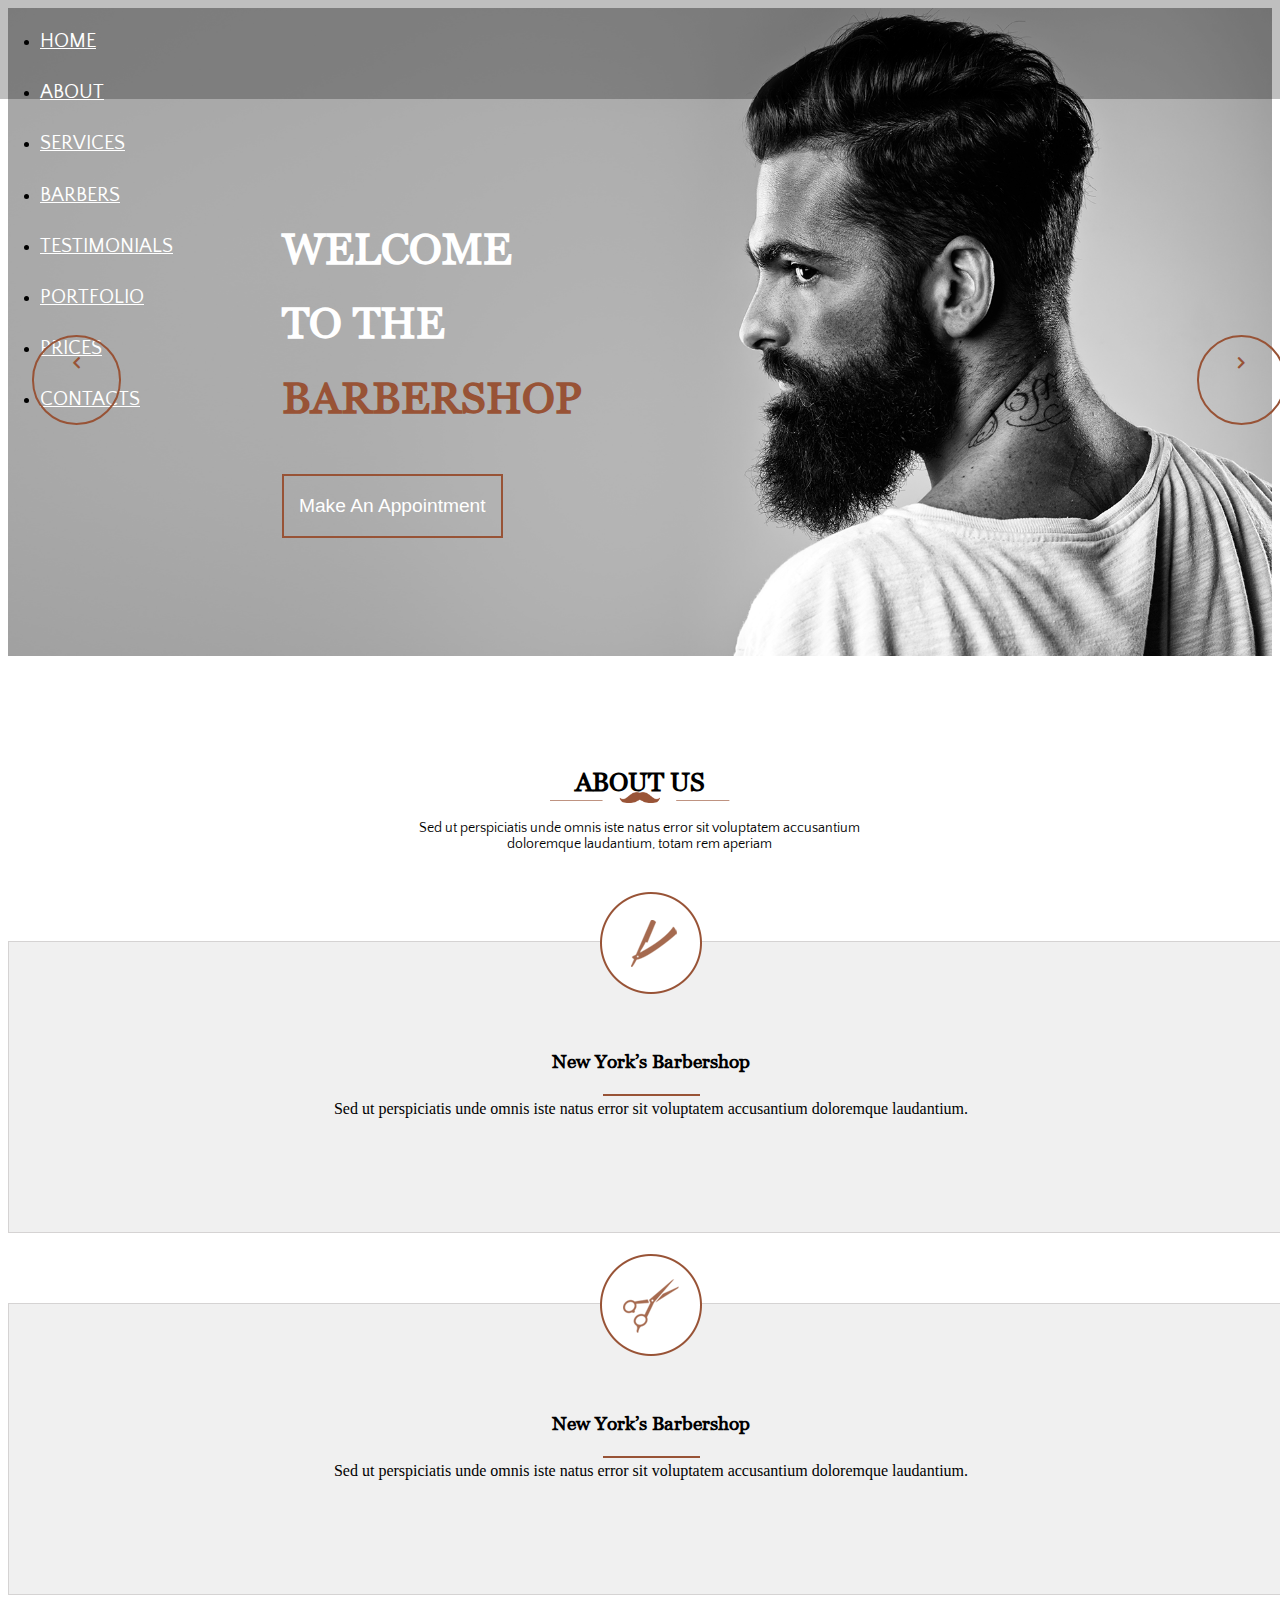
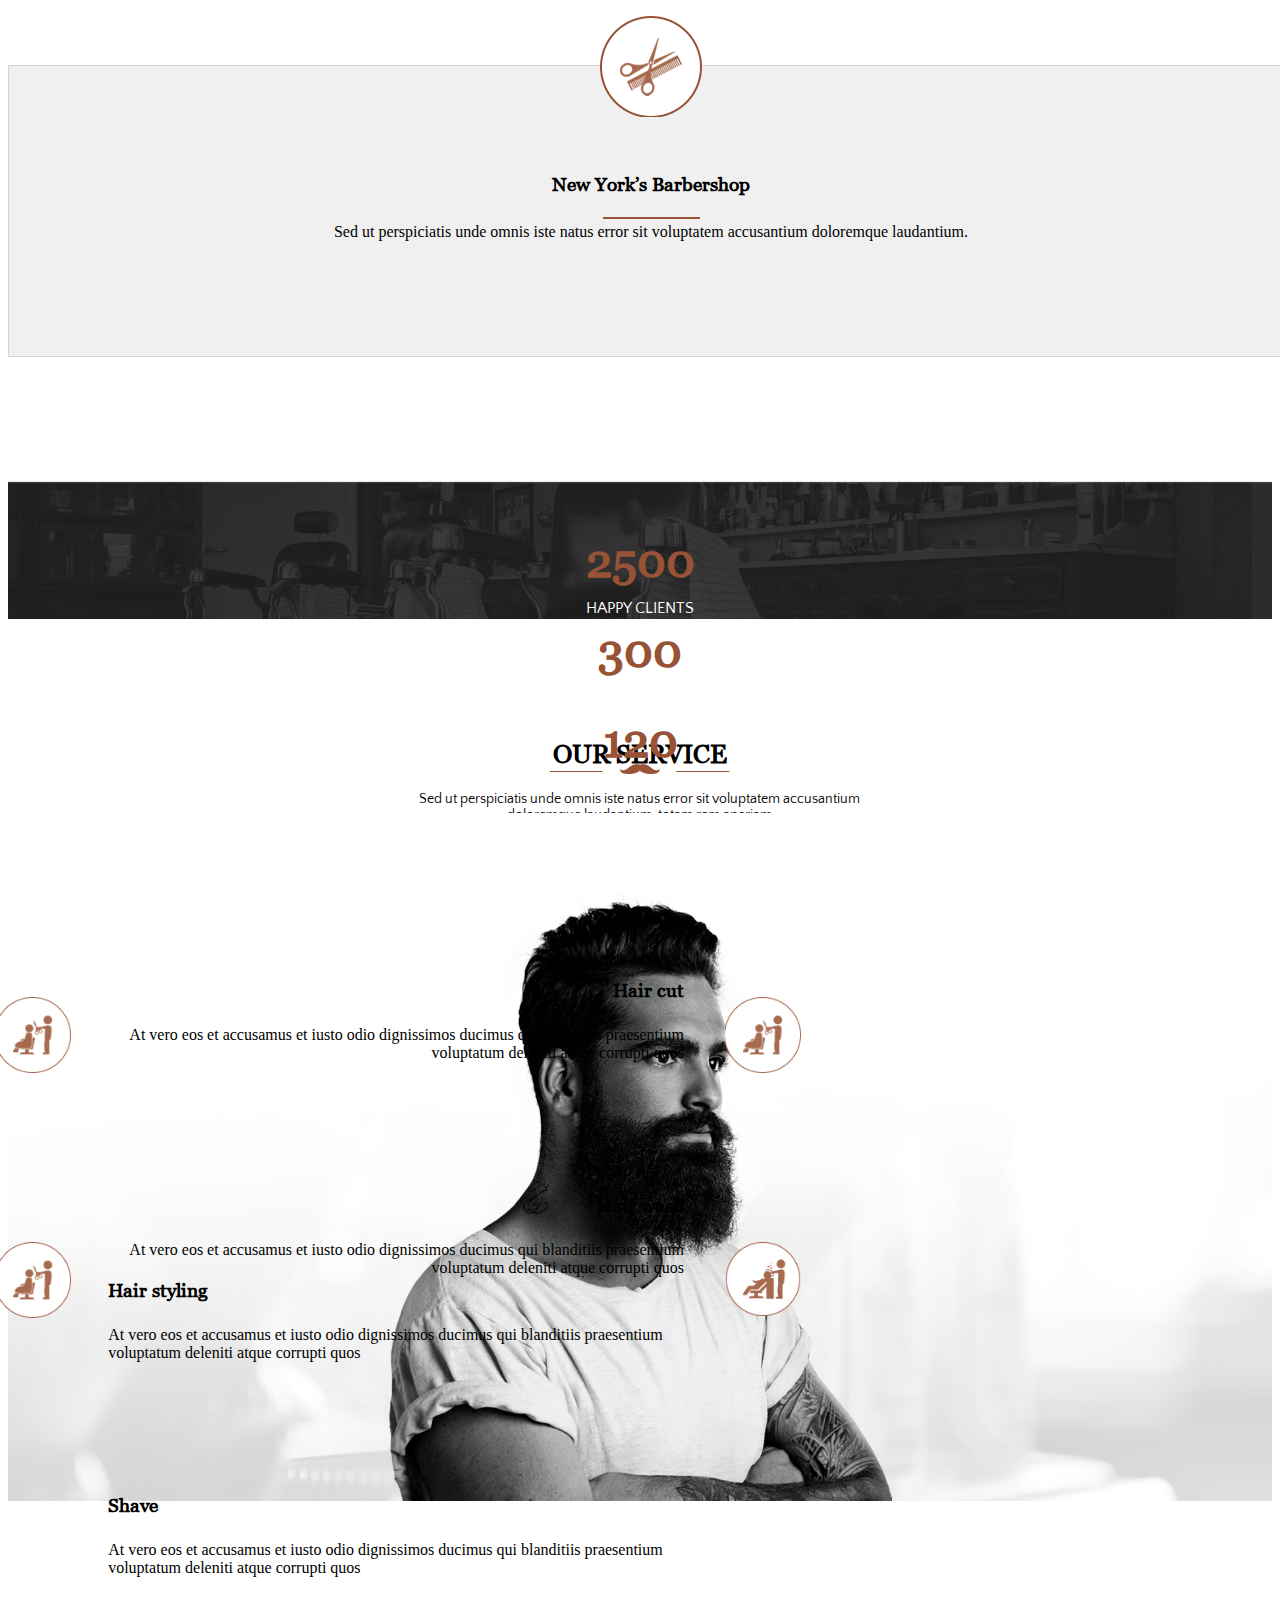
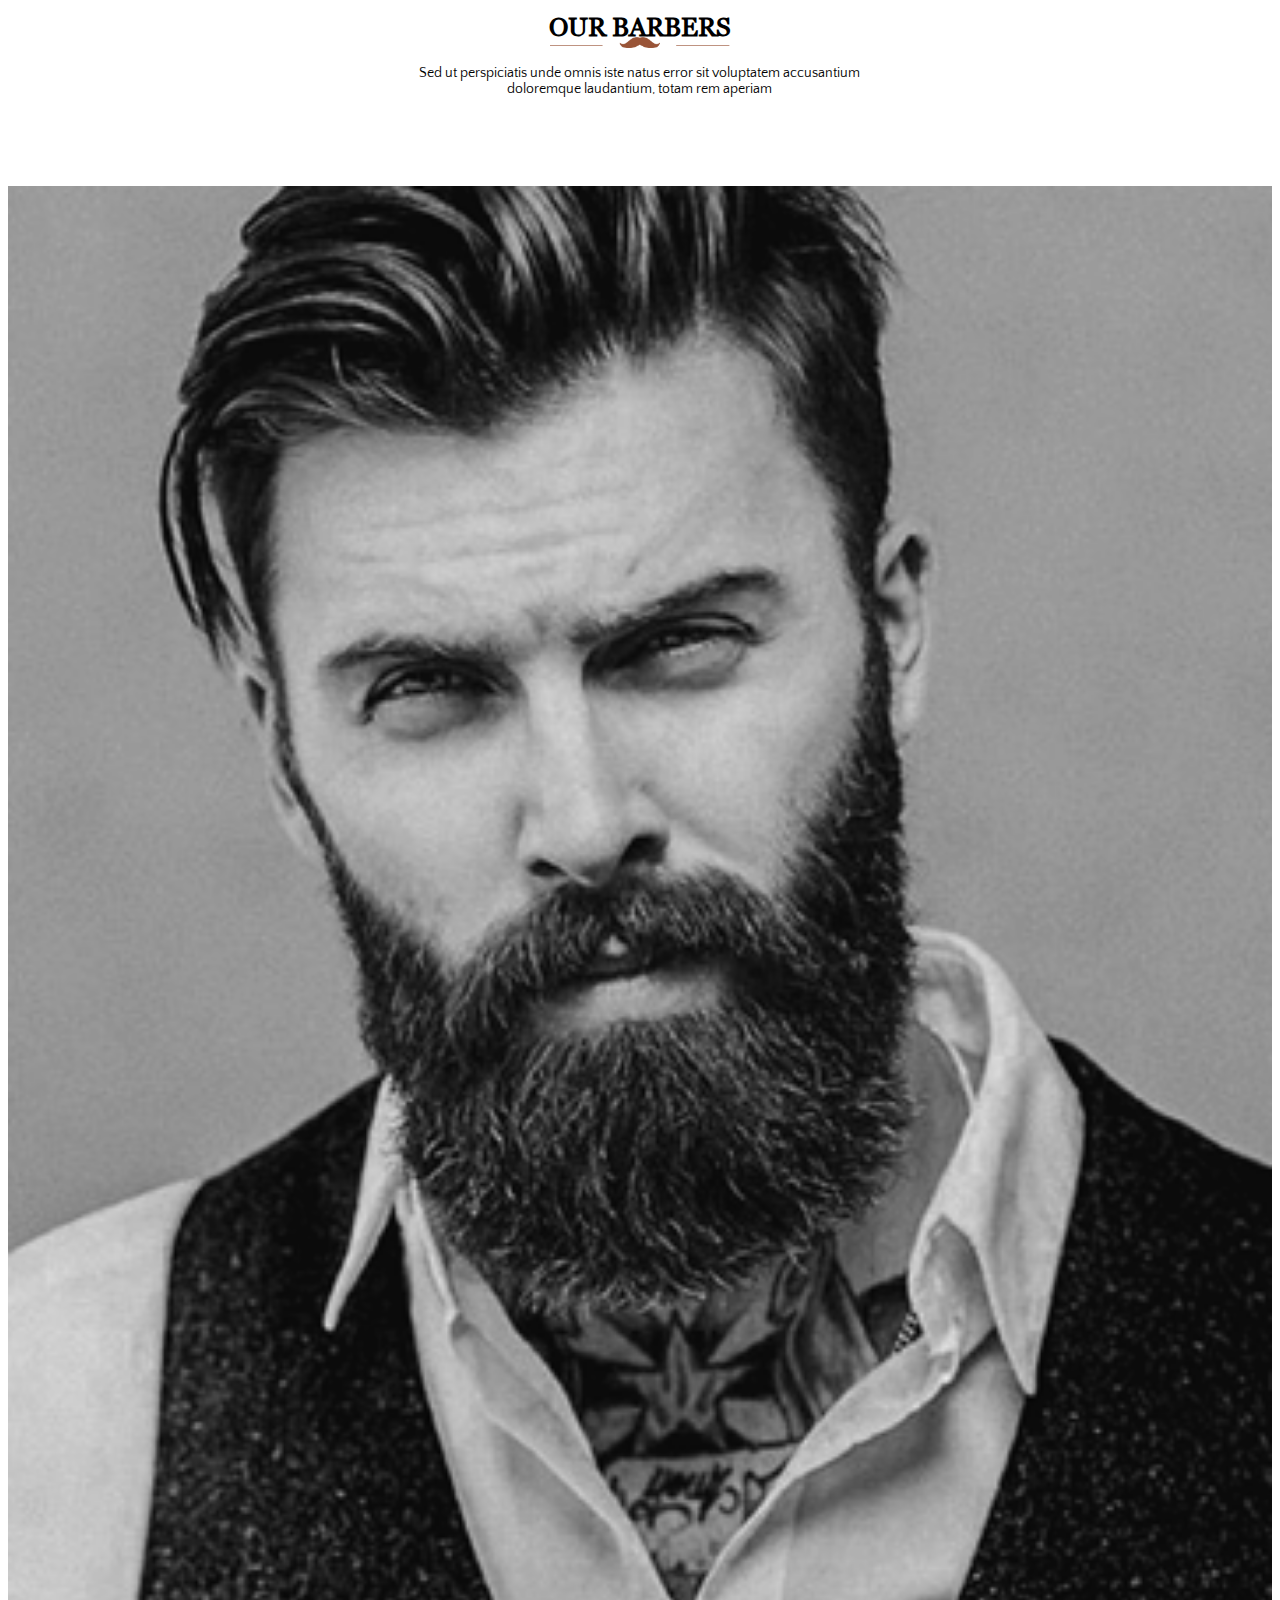
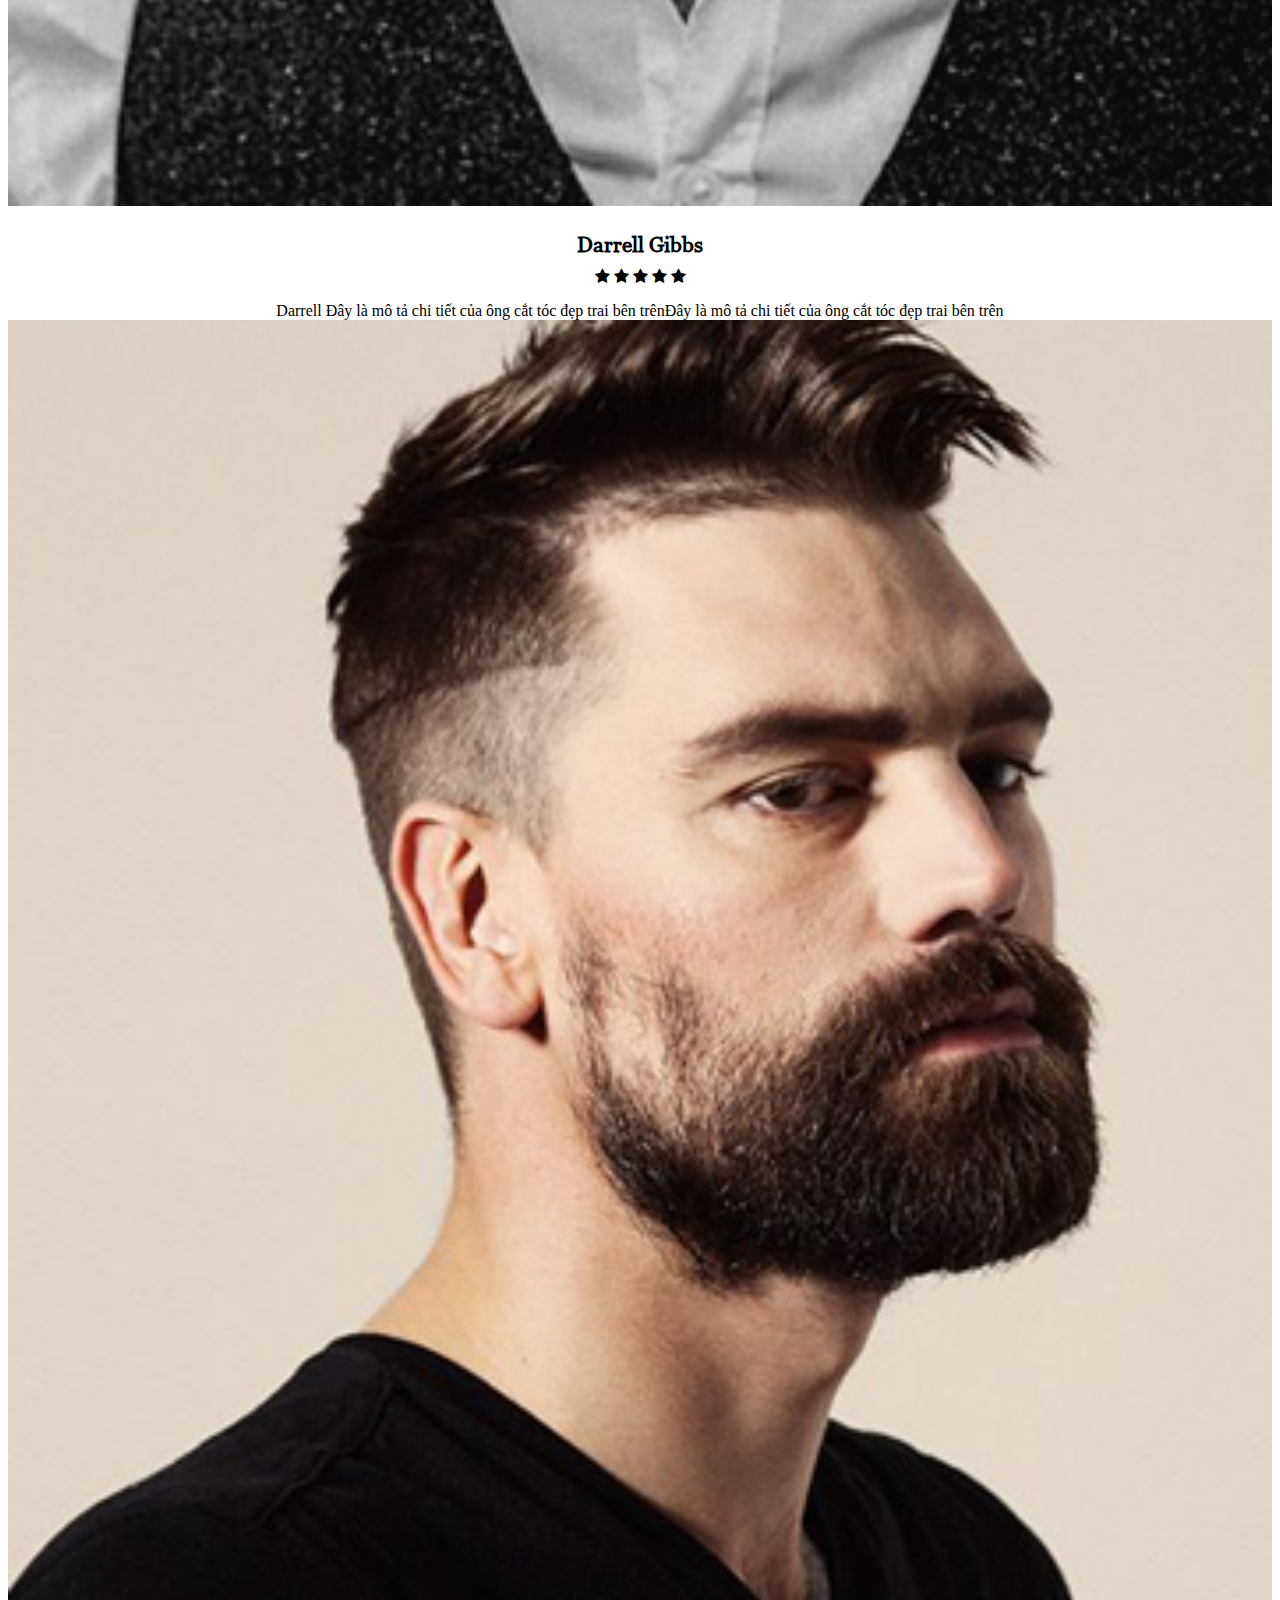
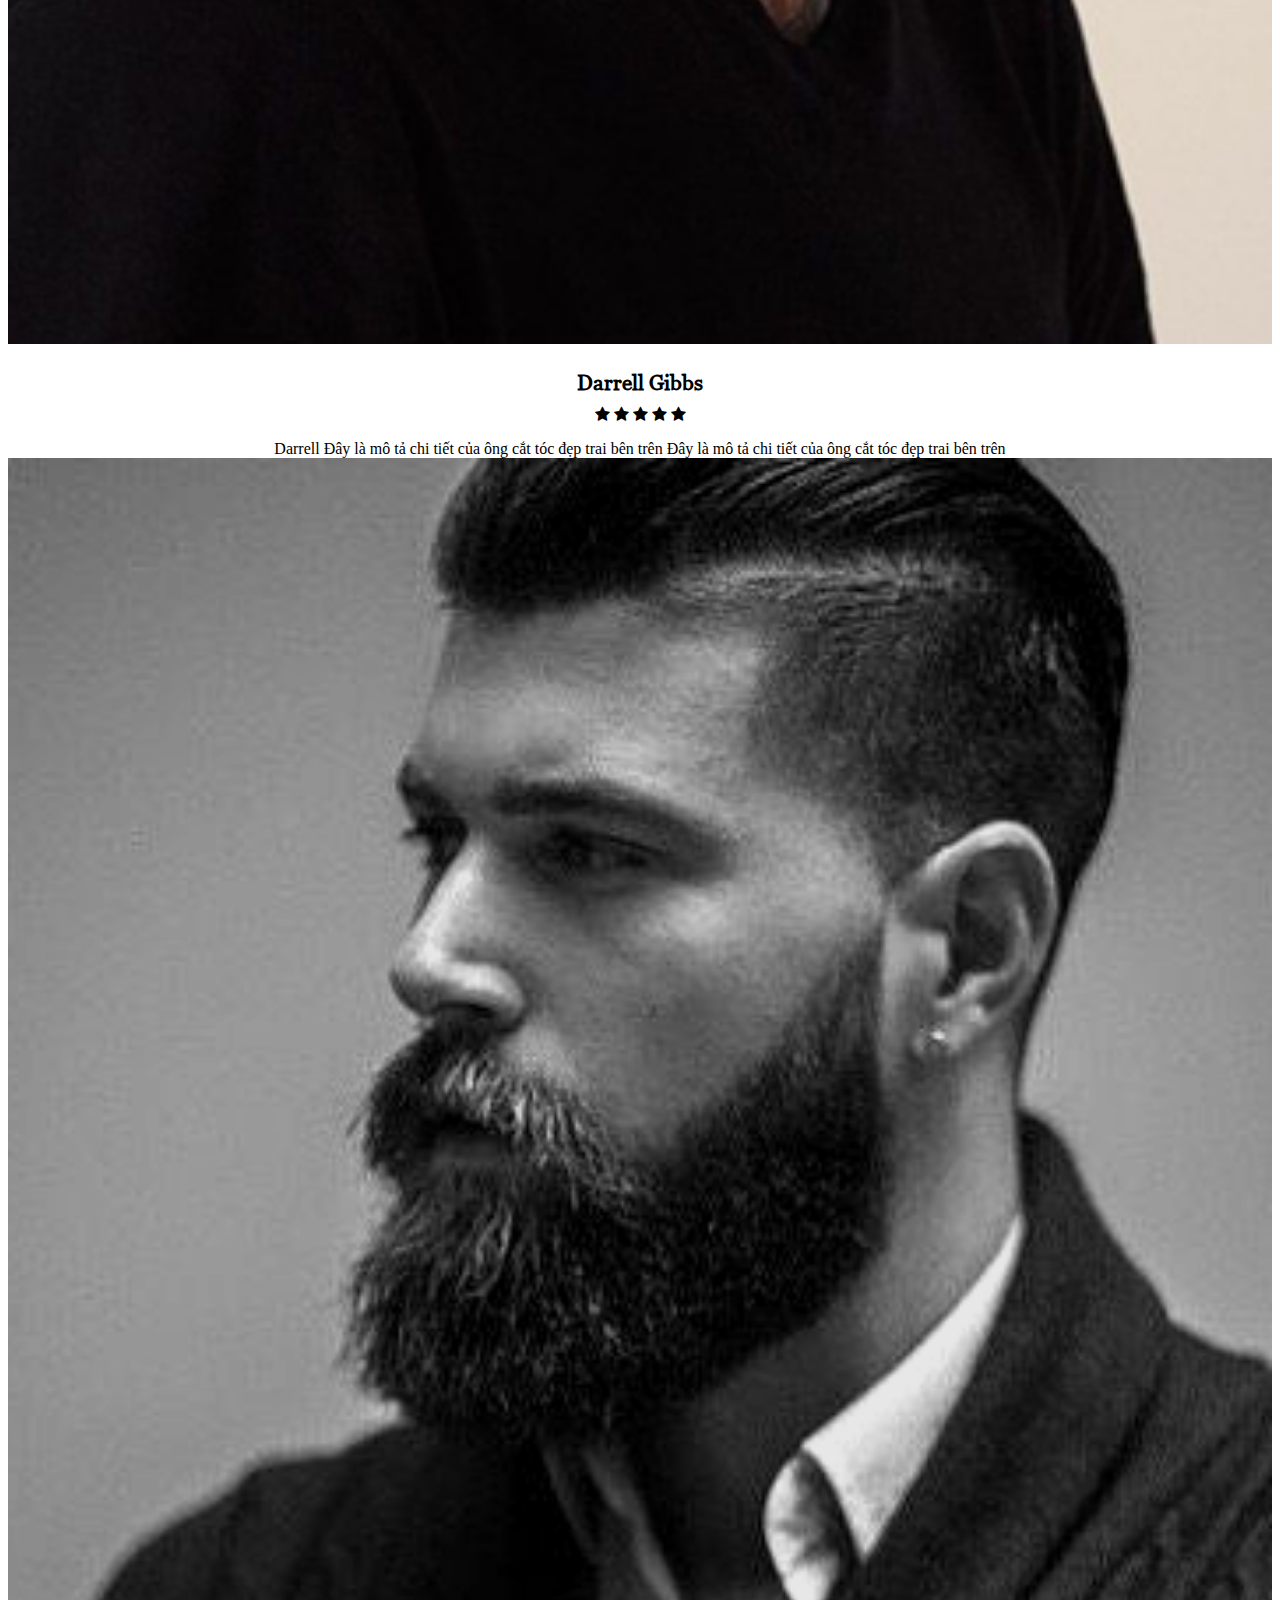
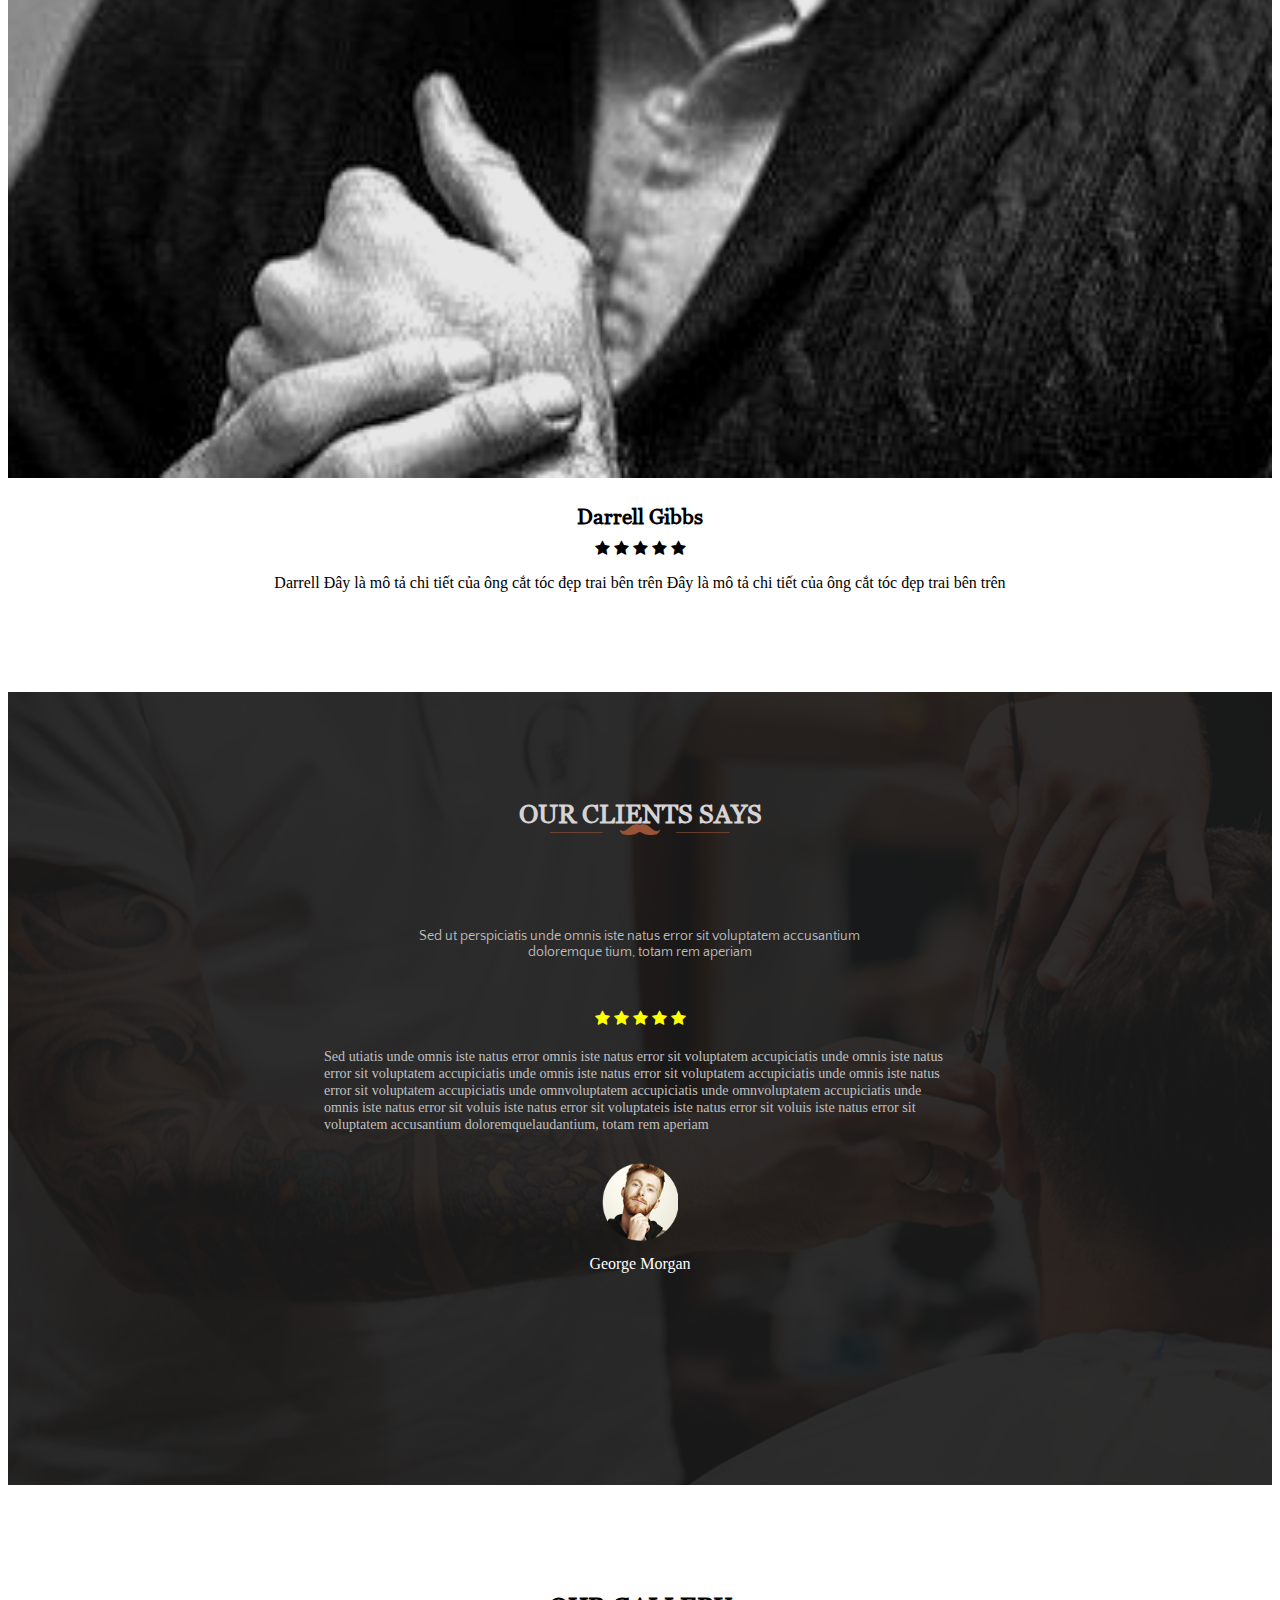
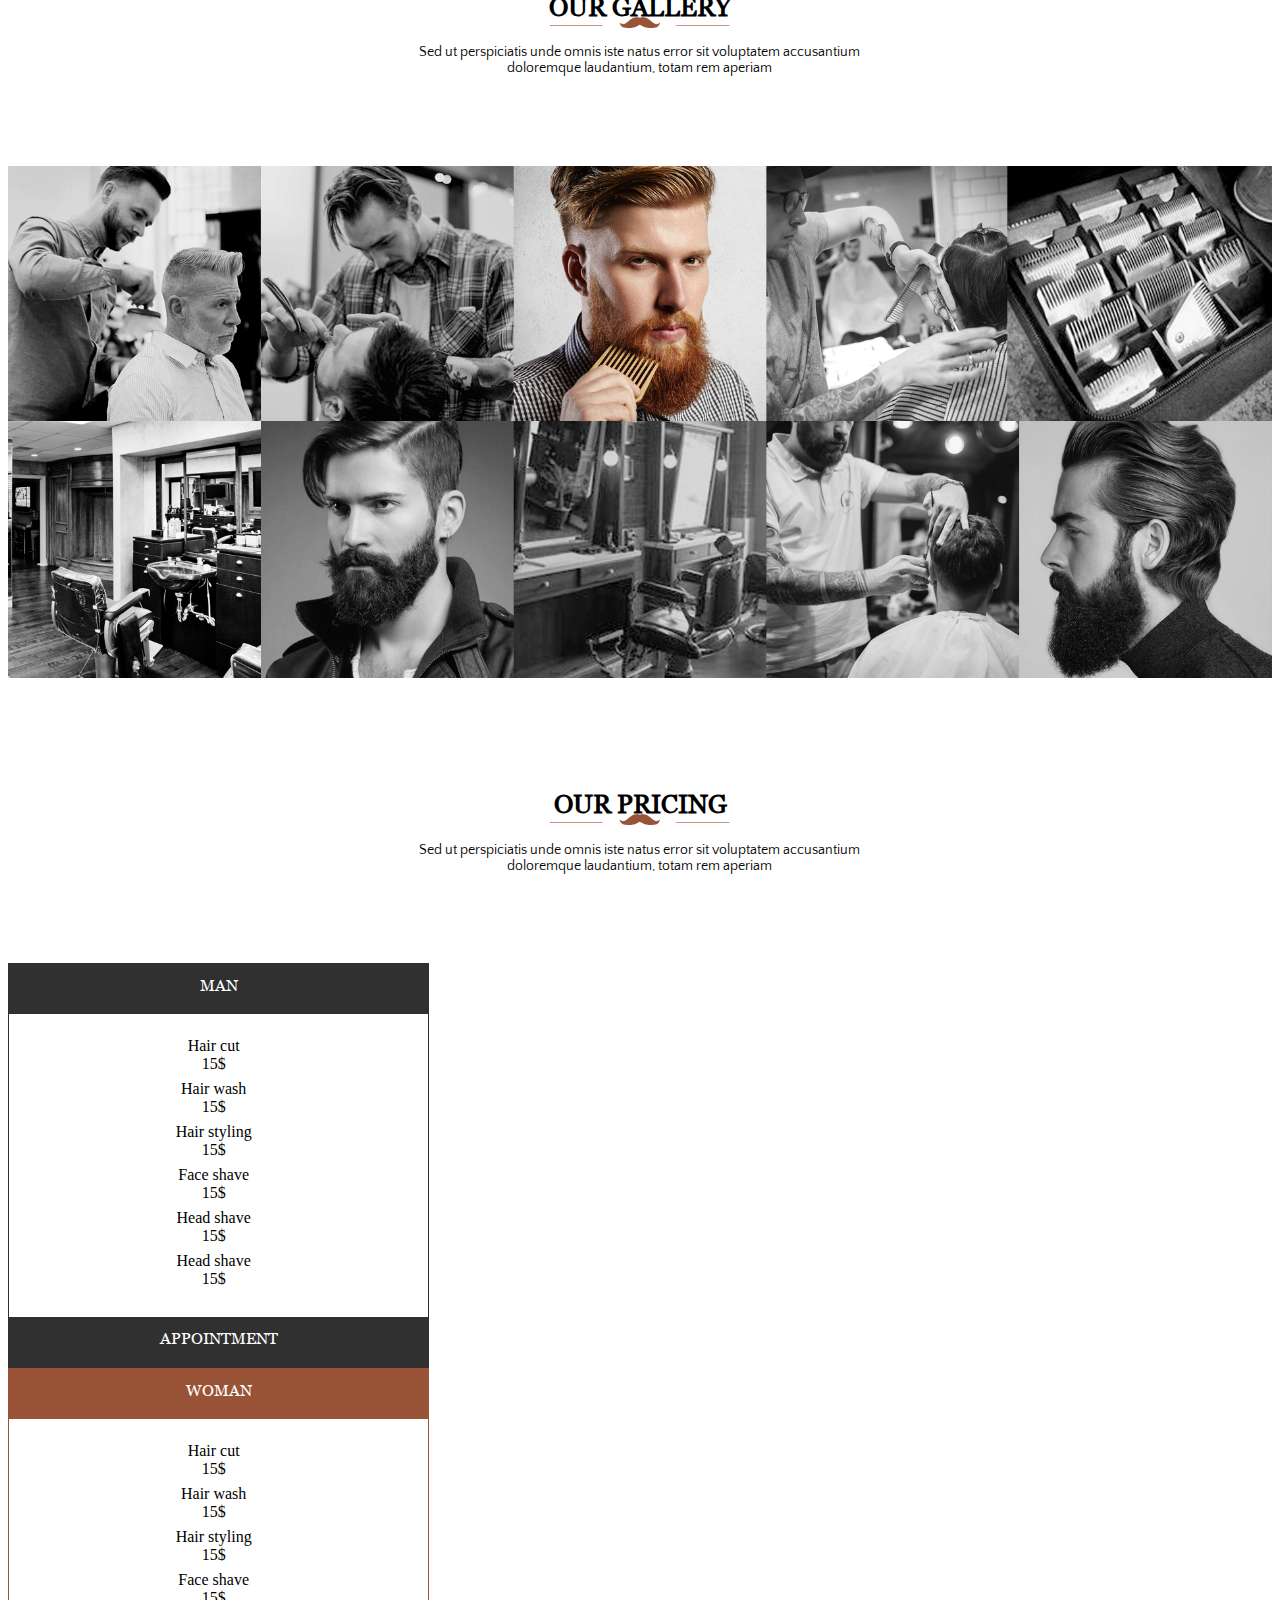
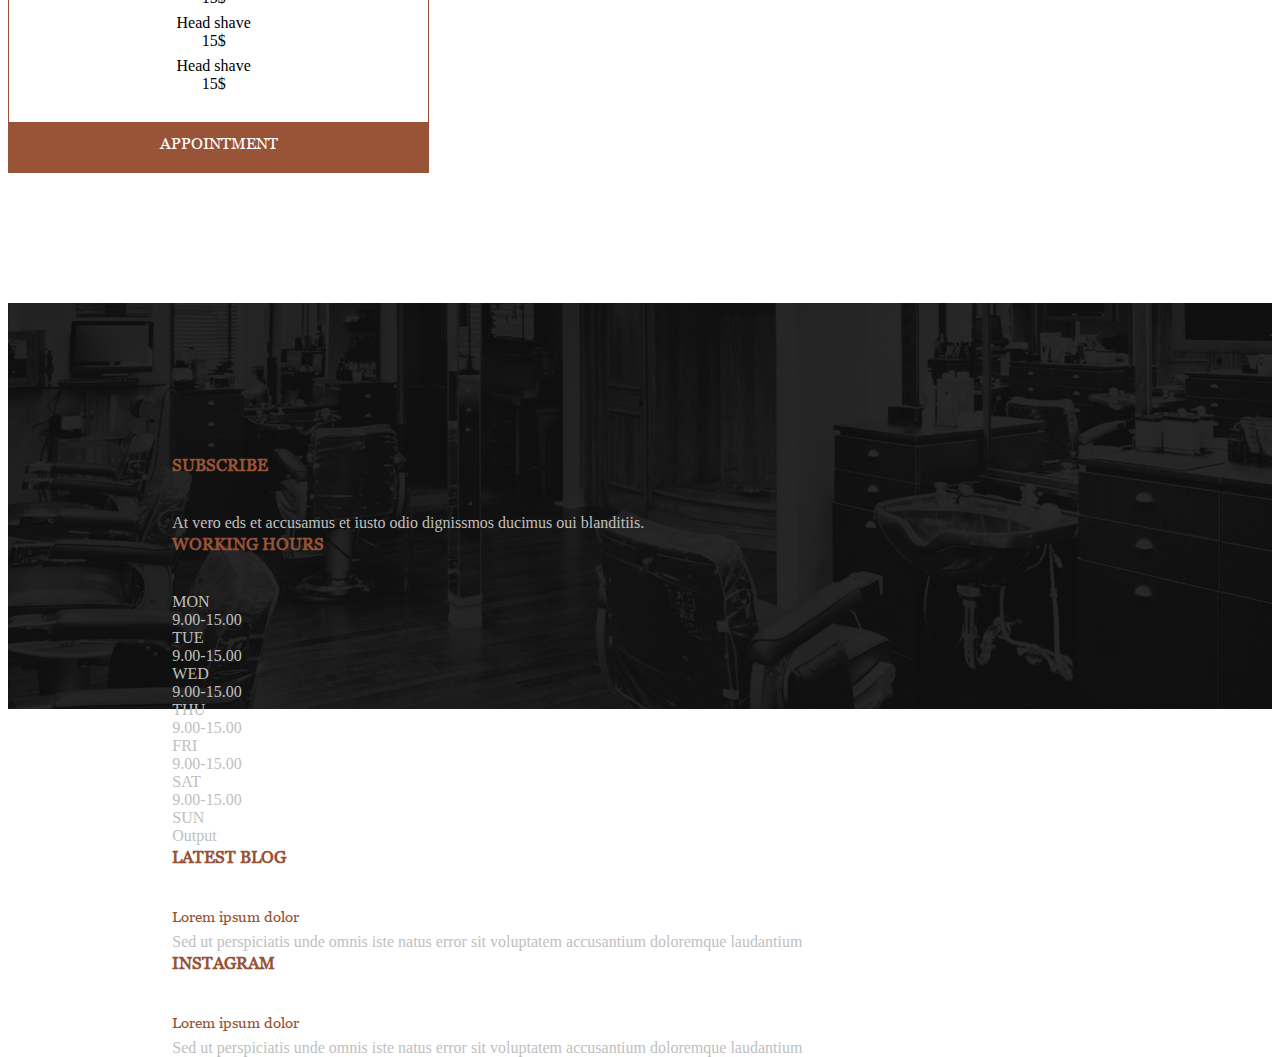
==== commit 337a156f: "test-done" ====
--- a/responsive.html
+++ b/responsive.html
@@ -313,7 +313,7 @@
 
 <div class="our_pricing">
 	<div class="container">
-		<div class="row justify-content-center" style="margin-bottom: 130px; text-align: center">
+		<div class="row" style="margin-bottom: 130px; text-align: center">
 			<div class="col-sm-6 col-md-3 col-lg-4 col-xl-4">
 				<div class="border"
 				     style="border: 1px solid #303030; height: 330px; max-width:100%; position: relative; padding-top: 73px; padding-right: 12px">
@@ -454,83 +454,6 @@
 	</div>
 </div>
 
-
-
-
-
-<div style="position: relative">
-	<img src="./images/footer.png" style="width: 100%">
-	<div class="container" style="position: absolute;top: 150px;left: 13%;">
-		<div class="row">
-			<div class="col-md">
-				<div
-					style="font-family: vani, serif; font-weight: bold; font-size: 17px; color: #985336; margin-bottom: 30px">
-					SUBSCRIBE
-				</div>
-				<div style="color: #c0c0c0">At vero eds et accusamus et iusto odio dignissmos ducimus oui blanditiis.</div>
-			</div>
-			<div class="col-sm" style="color: #c0c0c0">
-				<div
-					style="font-family: vani, serif; font-weight: bold; font-size: 17px; color: #985336; margin-bottom: 30px">
-					WORKING HOURS
-				</div>
-				<div class="row">
-					<div class="col-auto mr-auto">MON</div>
-					<div class="col-auto">9.00-15.00</div>
-				</div>
-				<div class="row">
-					<div class="col-auto mr-auto">TUE</div>
-					<div class="col-auto">9.00-15.00</div>
-				</div>
-				<div class="row">
-					<div class="col-auto mr-auto">WED</div>
-					<div class="col-auto">9.00-15.00</div>
-				</div>
-				<div class="row">
-					<div class="col-auto mr-auto">THU</div>
-					<div class="col-auto">9.00-15.00</div>
-				</div>
-				<div class="row">
-					<div class="col-auto mr-auto">FRI</div>
-					<div class="col-auto">9.00-15.00</div>
-				</div>
-				<div class="row">
-					<div class="col-auto mr-auto">SAT</div>
-					<div class="col-auto">9.00-15.00</div>
-				</div>
-				<div class="row">
-					<div class="col-auto mr-auto">SUN</div>
-					<div class="col-auto">Output</div>
-				</div>
-			</div>
-			<div class="col-md">
-				<div
-					style="font-family: vani, serif; font-weight: bold; font-size: 17px; color: #985336; margin-bottom: 30px">
-					LATEST BLOG
-				</div>
-				<div>
-					<div style="font-family: vani, serif; font-size: 15px; color: #985336">Lorem ipsum dolor</div>
-					<div style="color: #c0c0c0">
-						Sed ut perspiciatis unde omnis iste natus error sit voluptatem accusantium doloremque laudantium
-					</div>
-				</div>
-			</div>
-			<div class="col-md">
-				<div
-					style="font-family: vani, serif; font-weight: bold; font-size: 17px; color: #985336; margin-bottom: 30px">
-					INSTAGRAM
-				</div>
-				<div>
-					<div style="font-family: vani, serif; font-size: 15px; color: #985336">Lorem ipsum dolor</div>
-					<div style="color: #c0c0c0">
-						Sed ut perspiciatis unde omnis iste natus error sit voluptatem accusantium doloremque laudantium
-					</div>
-				</div>
-			</div>
-		</div>
-	</div>
-</div>
-
 <script>
 	function add1(ths, sno) {
 		for (let i = 1; i <= 5; i++) {
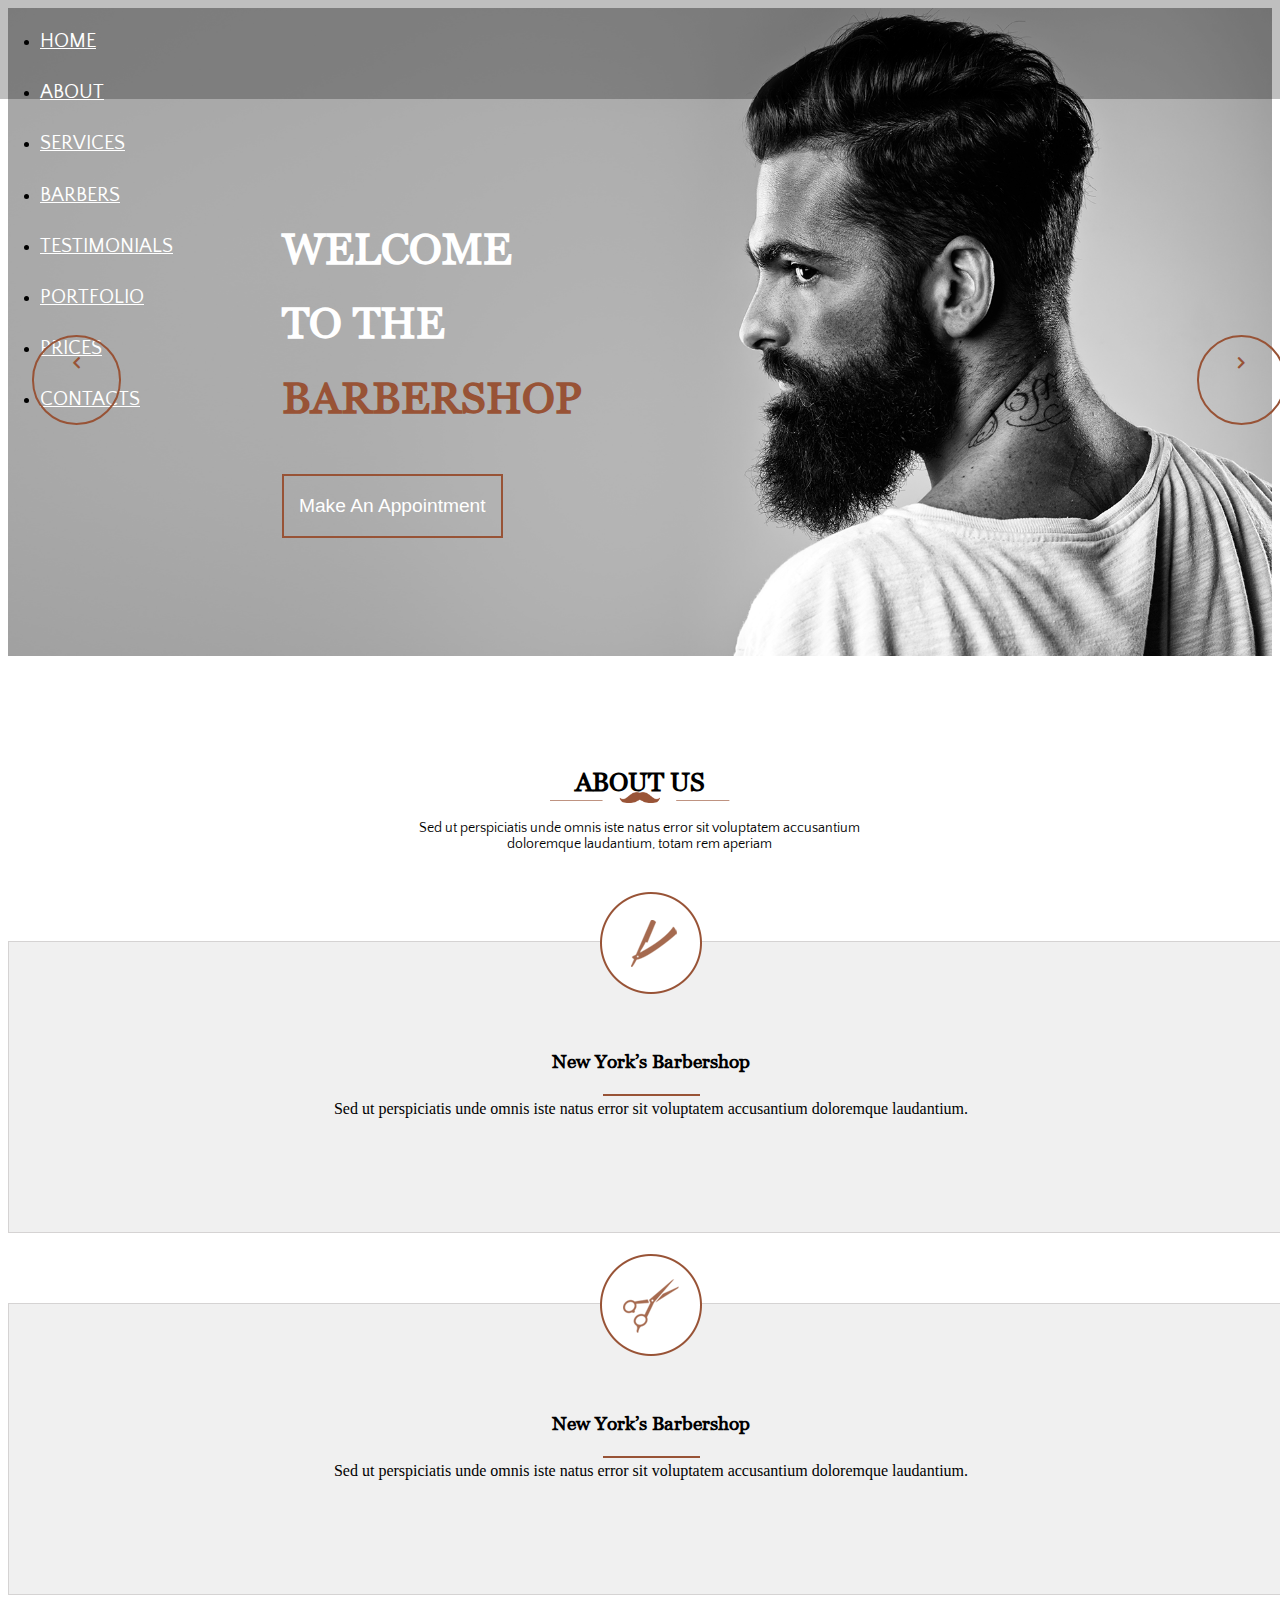
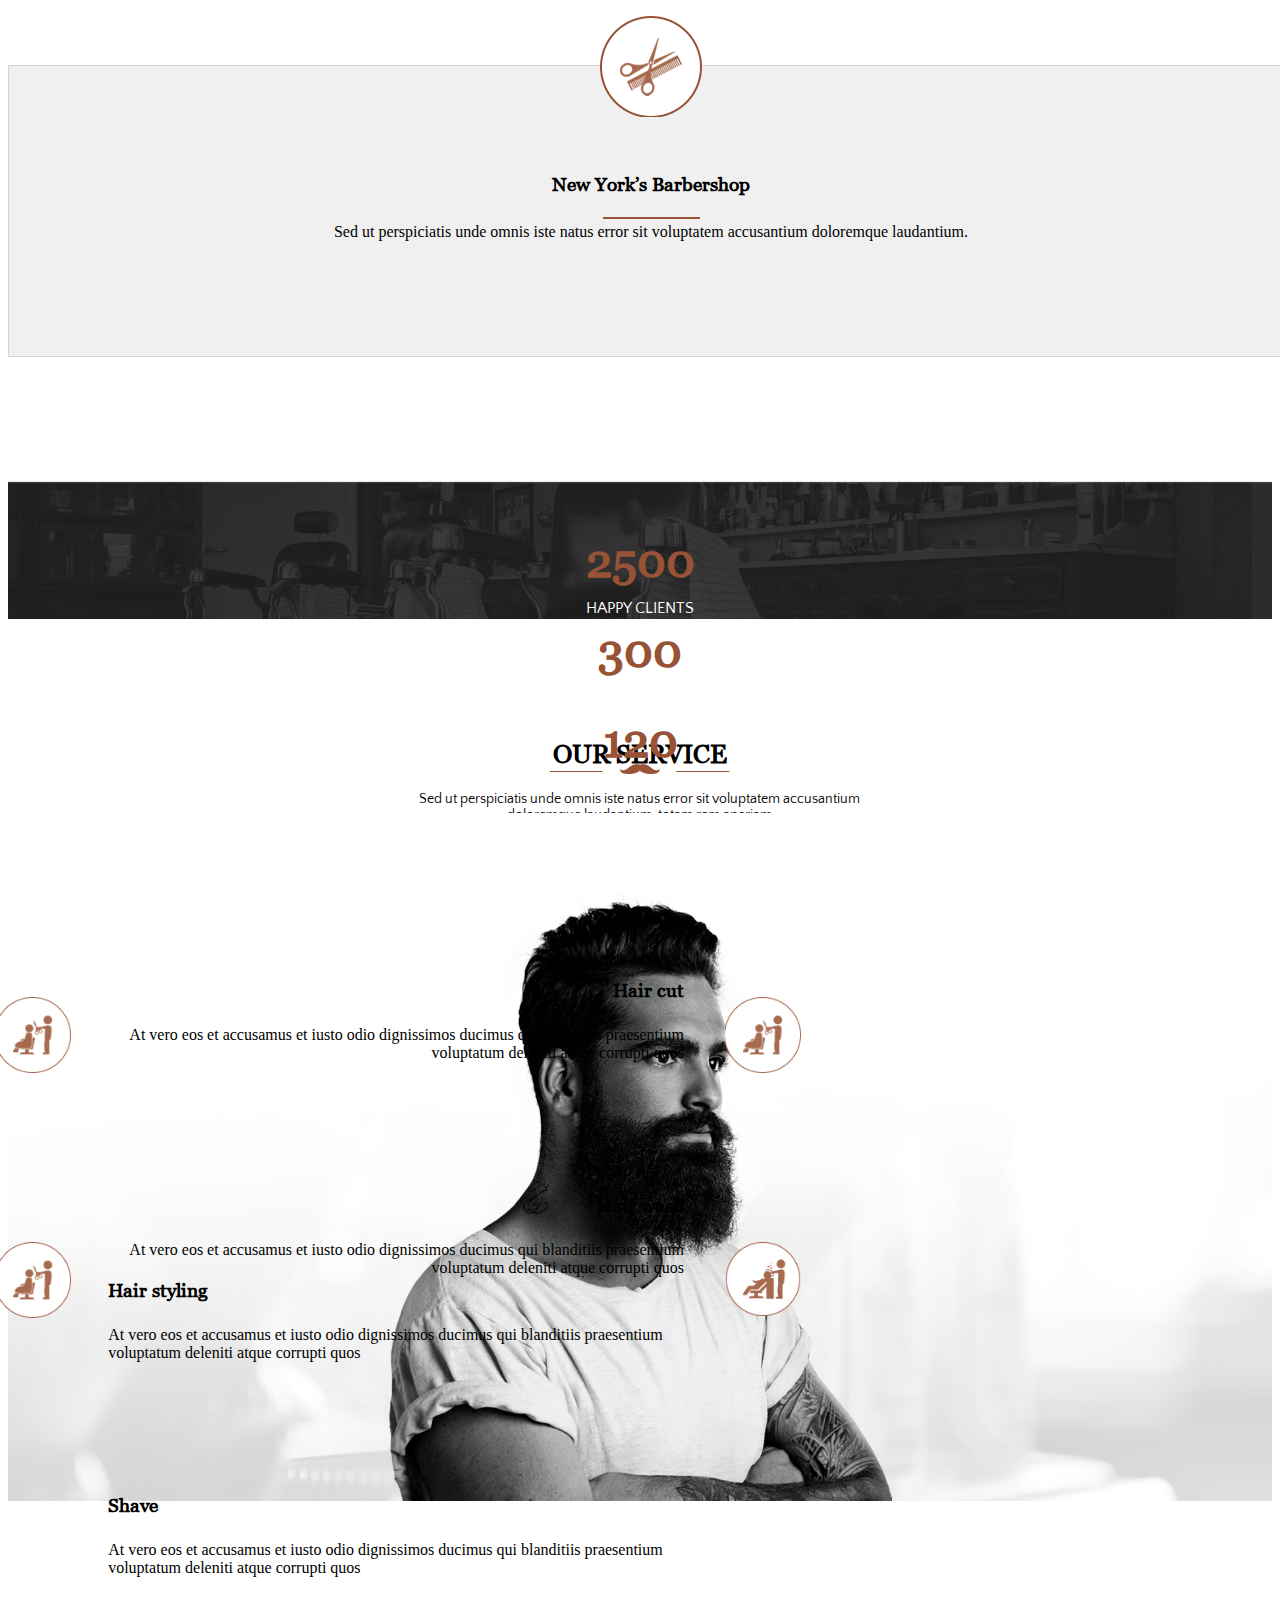
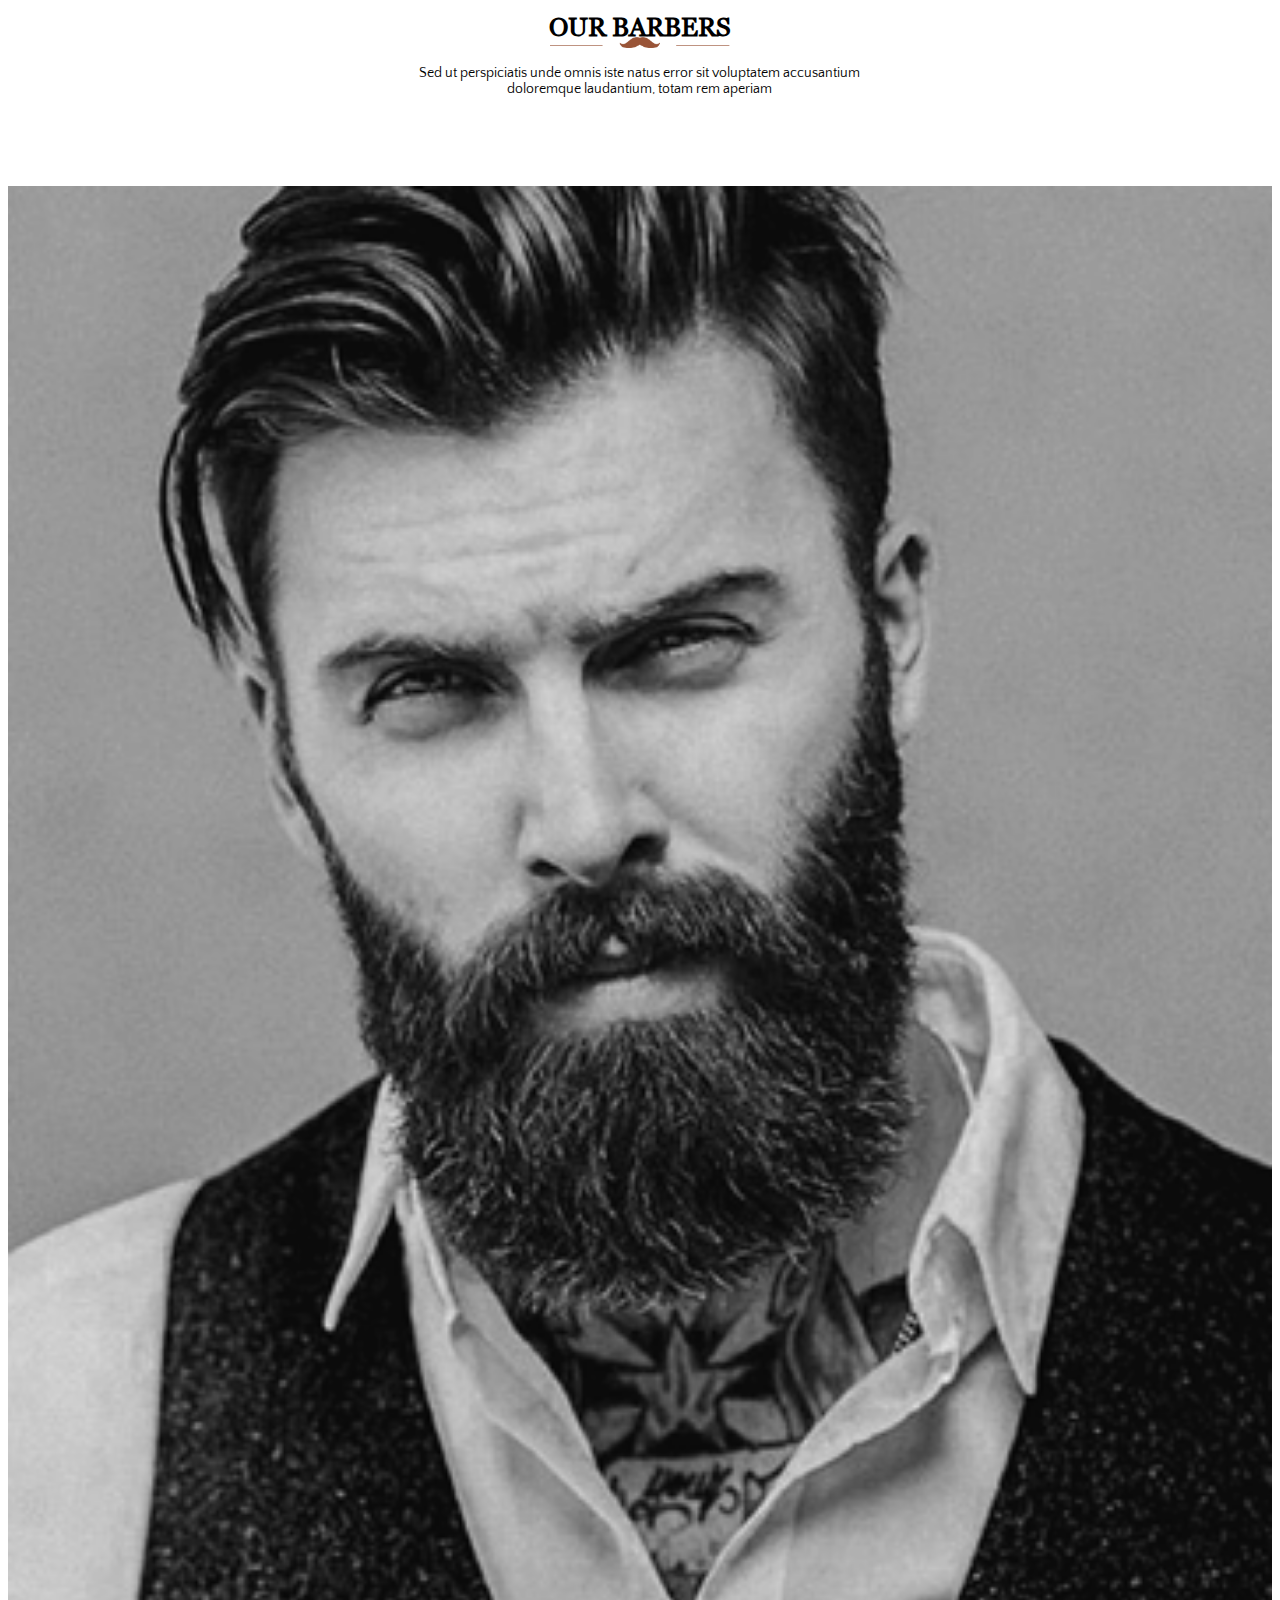
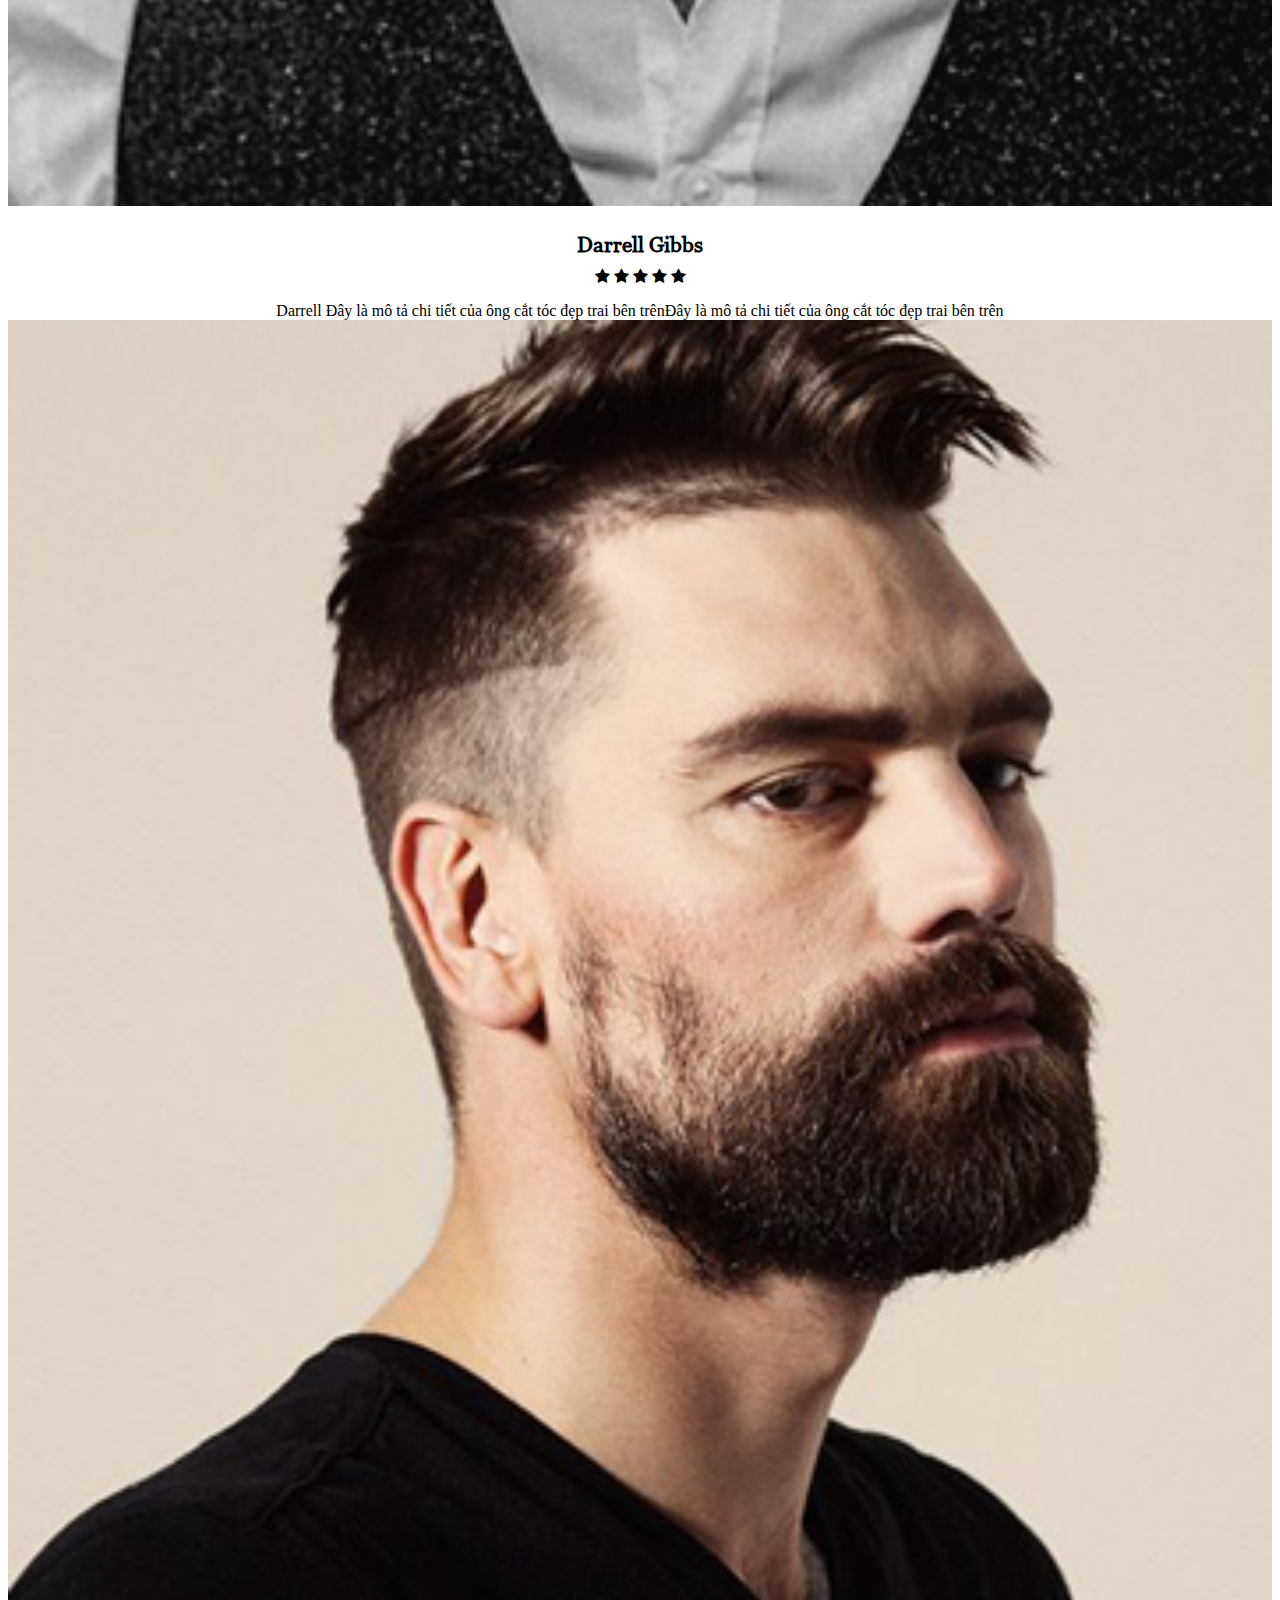
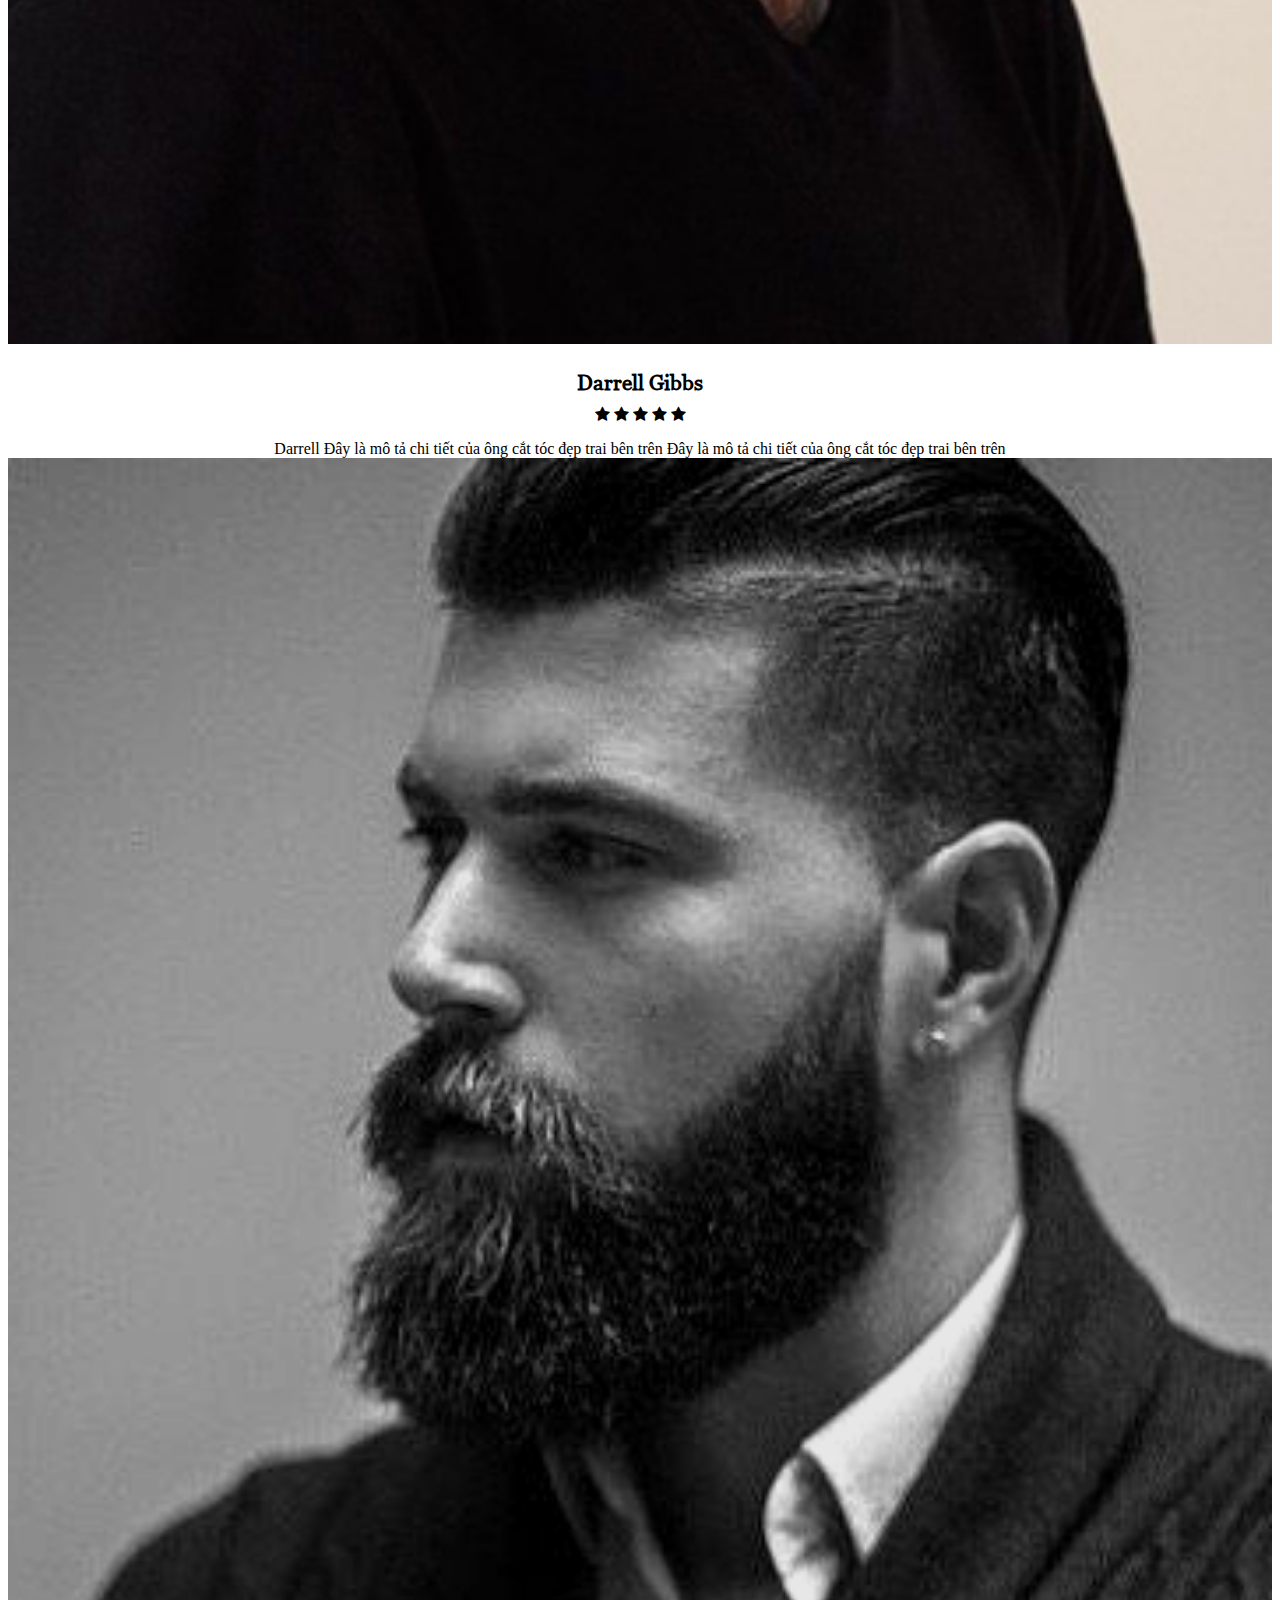
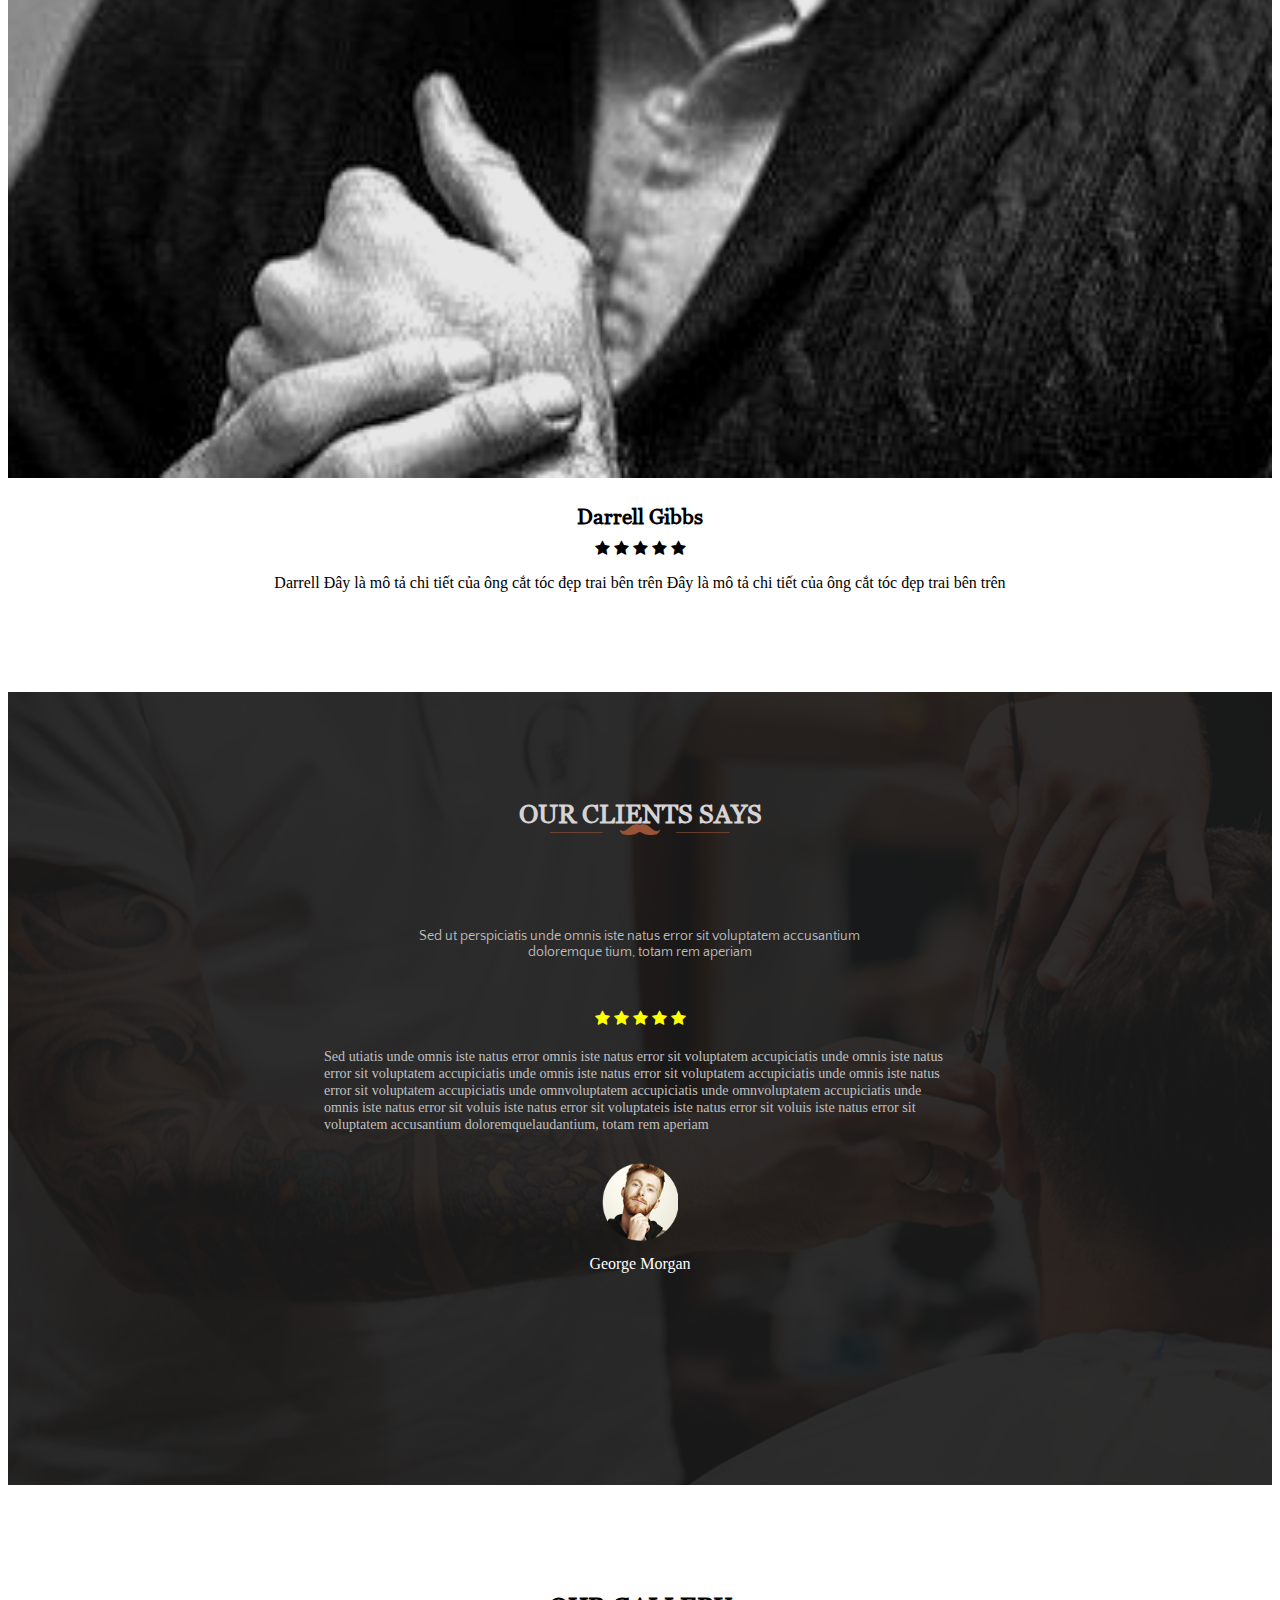
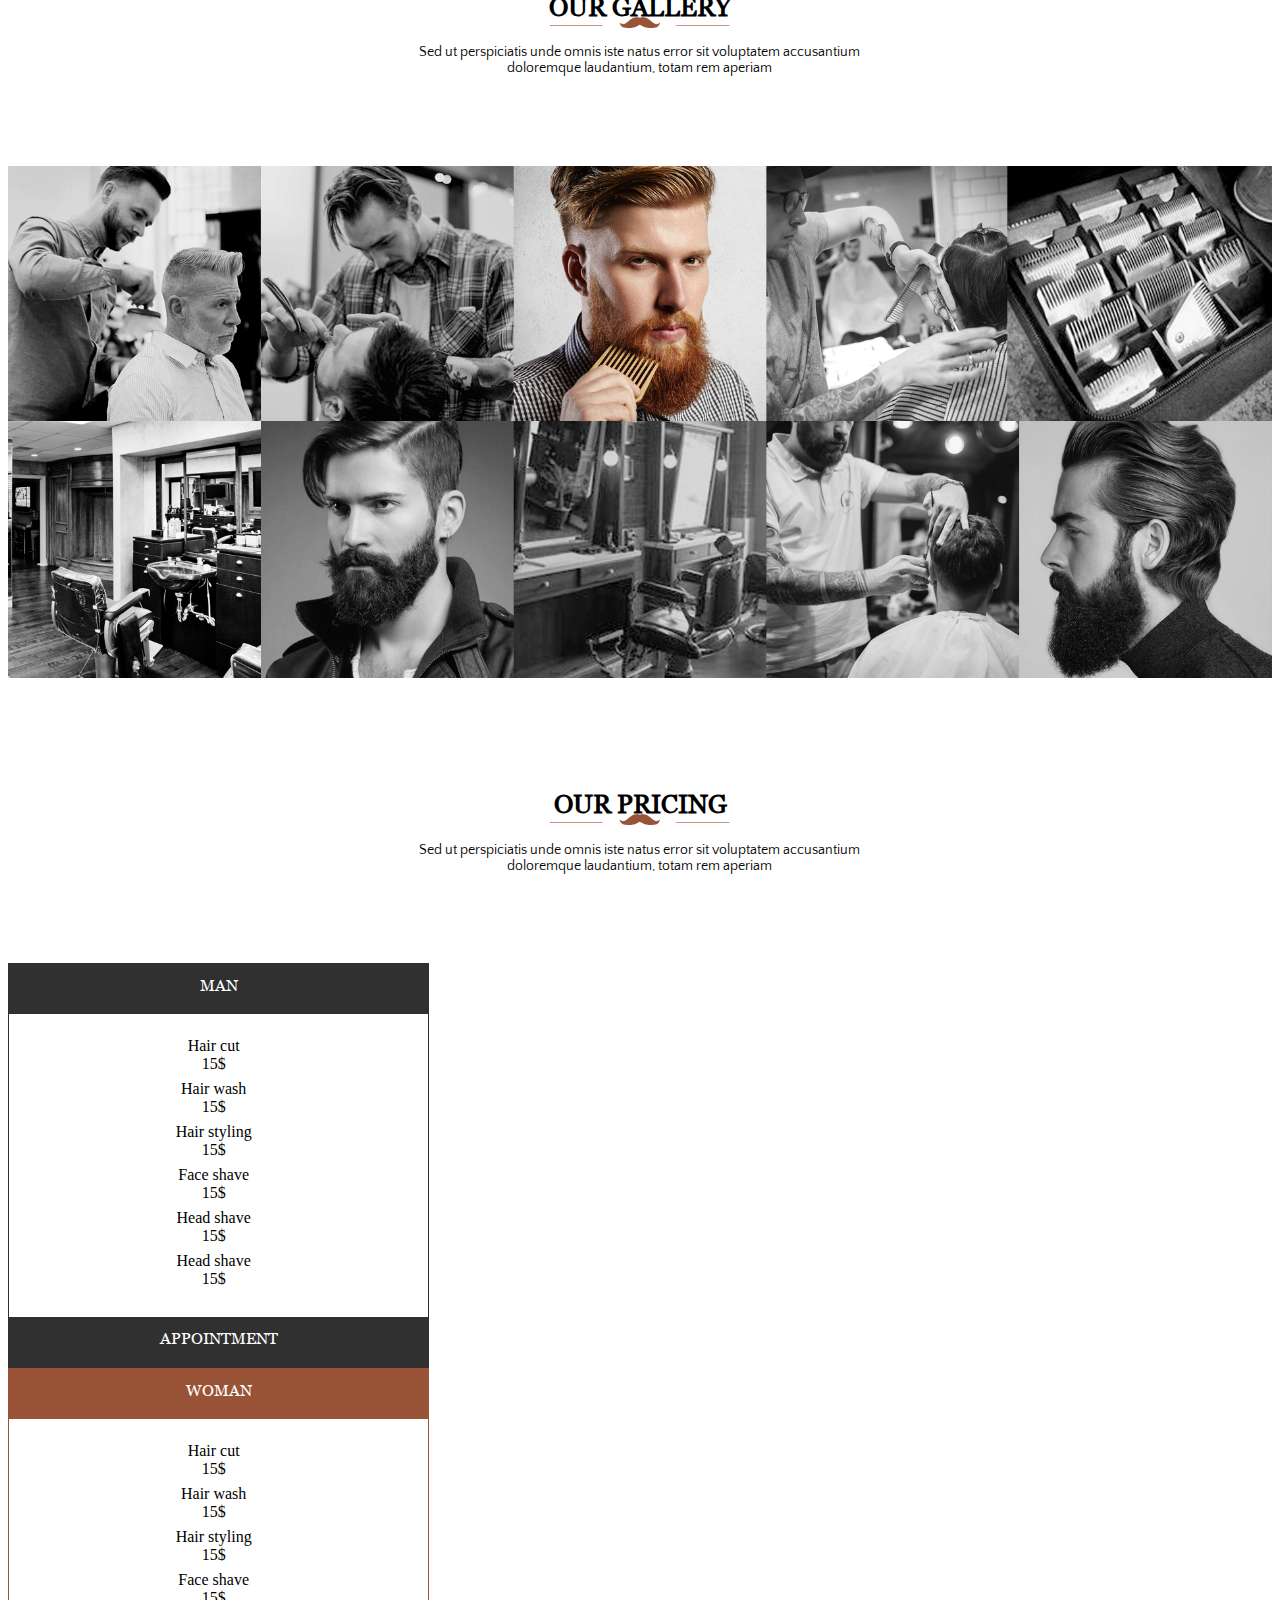
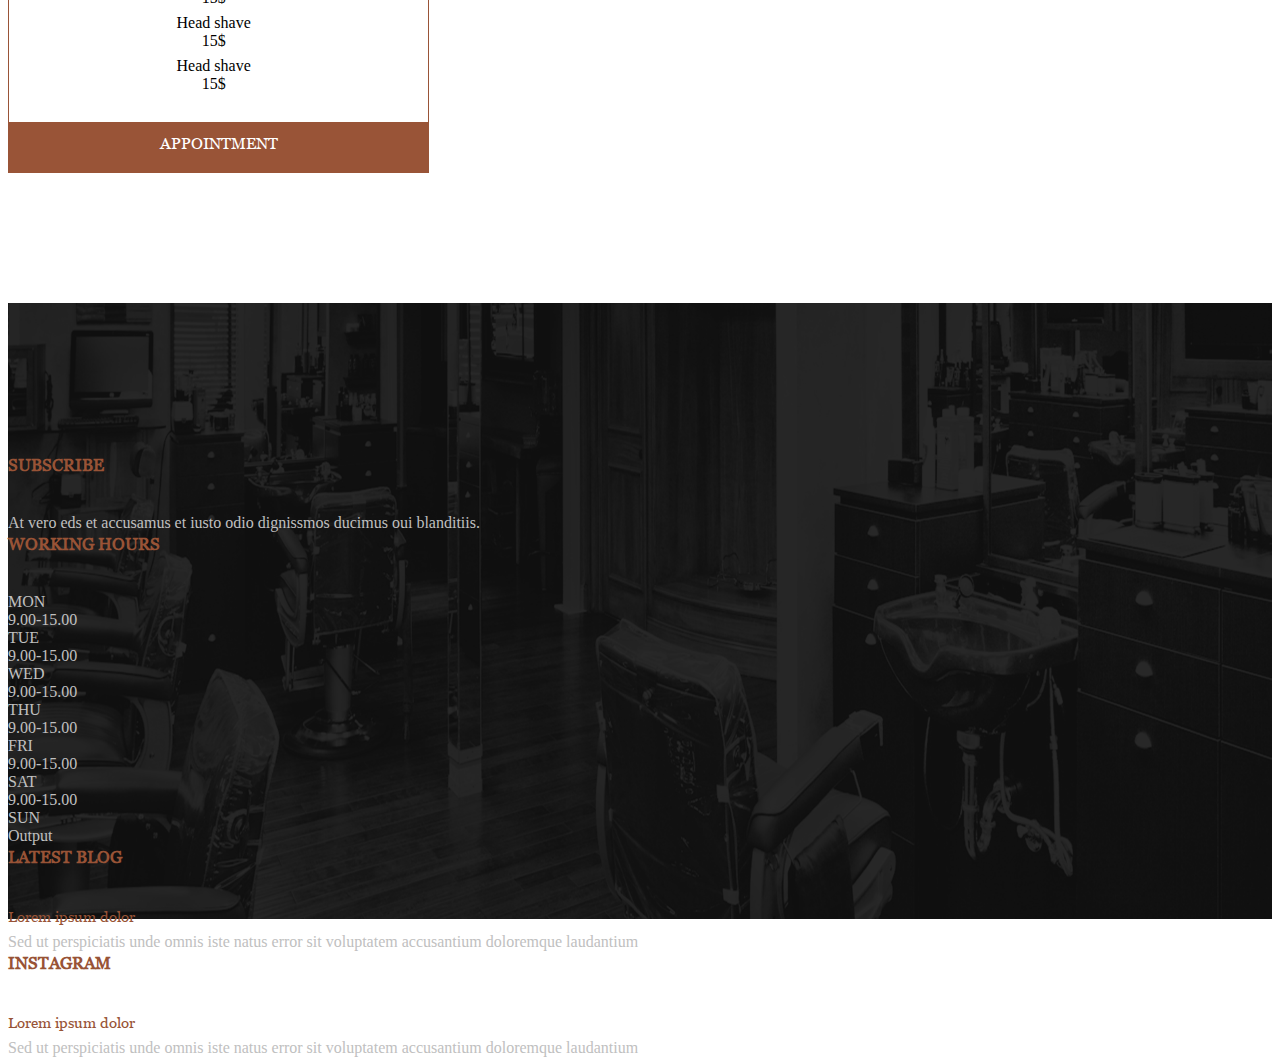
==== commit a5998947: "test-done" ====
--- a/responsive.html
+++ b/responsive.html
@@ -148,7 +148,7 @@
 	<div class="container">
 		<div class="row">
 			<div class="col-md-4">
-				<div>
+				<div style="position: relative">
 					<img class="icon" src="./images/haircut.png" style="left: 79%;top: 20px;">
 					<div class="title" style="text-align: right;">
 						Hair cut
@@ -313,8 +313,8 @@
 
 <div class="our_pricing">
 	<div class="container">
-		<div class="row" style="margin-bottom: 130px; text-align: center">
-			<div class="col-sm-6 col-md-3 col-lg-4 col-xl-4">
+		<div class="row justify-content-*-center justify-content-md-center justify-content-xl-center justify-content-lg-center" style="margin-bottom: 130px; text-align: center">
+			<div class="offset col-12 col-sm-6 col-md-3 col-lg-4 col-xl-4">
 				<div class="border"
 				     style="border: 1px solid #303030; height: 330px; max-width:100%; position: relative; padding-top: 73px; padding-right: 12px">
 					<div
@@ -351,7 +351,7 @@
 					</div>
 				</div>
 			</div>
-			<div class="col-sm-6 col-md-3 col-lg-4 col-xl-4">
+			<div class="offset col-12 col-sm-6 col-md-3 col-lg-4 col-xl-4">
 				<div class="border"
 				     style="border: 1px solid #995437; height: 330px; max-width:100%; position: relative; padding-top: 73px; padding-right: 12px">
 					<div
@@ -393,15 +393,15 @@
 </div>
 
 
-<div style="position: relative">
-	<img src="./images/footer.png" style="width: 100%">
-	<div class="container" style="position: absolute;top: 150px;left: 13%;">
-		<div class="row">
-			<div class="col-md">
+<div class="footer" style="position: relative" >
+	<img src="./images/footer.png" style="height: 616px; max-width:100% ">
+	<div class="container" style="position: absolute;top: 150px;">
+		<div class="row" style="max-width: 100%">
+			<div class="col-xl-3">
 				<div style="font-family: vani, serif; font-weight: bold; font-size: 17px; color: #985336; margin-bottom: 30px">SUBSCRIBE</div>
 				<div style="color: #c0c0c0">At vero eds et accusamus et iusto odio dignissmos ducimus oui blanditiis.</div>
 			</div>
-			<div class="col-sm" style="color: #c0c0c0">
+			<div class="col-xl-3" style="color: #c0c0c0">
 				<div style="font-family: vani, serif; font-weight: bold; font-size: 17px; color: #985336; margin-bottom: 30px">WORKING HOURS</div>
 				<div class="row">
 					<div class="col-auto mr-auto">MON</div>
@@ -432,7 +432,7 @@
 					<div class="col-auto">Output</div>
 				</div>
 			</div>
-			<div class="col-md">
+			<div class="col-xl-3">
 				<div style="font-family: vani, serif; font-weight: bold; font-size: 17px; color: #985336; margin-bottom: 30px">LATEST BLOG</div>
 				<div>
 					<div style="font-family: vani, serif; font-size: 15px; color: #985336">Lorem ipsum dolor</div>
@@ -441,7 +441,7 @@
 					</div>
 				</div>
 			</div>
-			<div class="col-md">
+			<div class="col-xl-3">
 				<div style="font-family: vani, serif; font-weight: bold; font-size: 17px; color: #985336; margin-bottom: 30px">INSTAGRAM</div>
 				<div>
 					<div style="font-family: vani, serif; font-size: 15px; color: #985336">Lorem ipsum dolor</div>
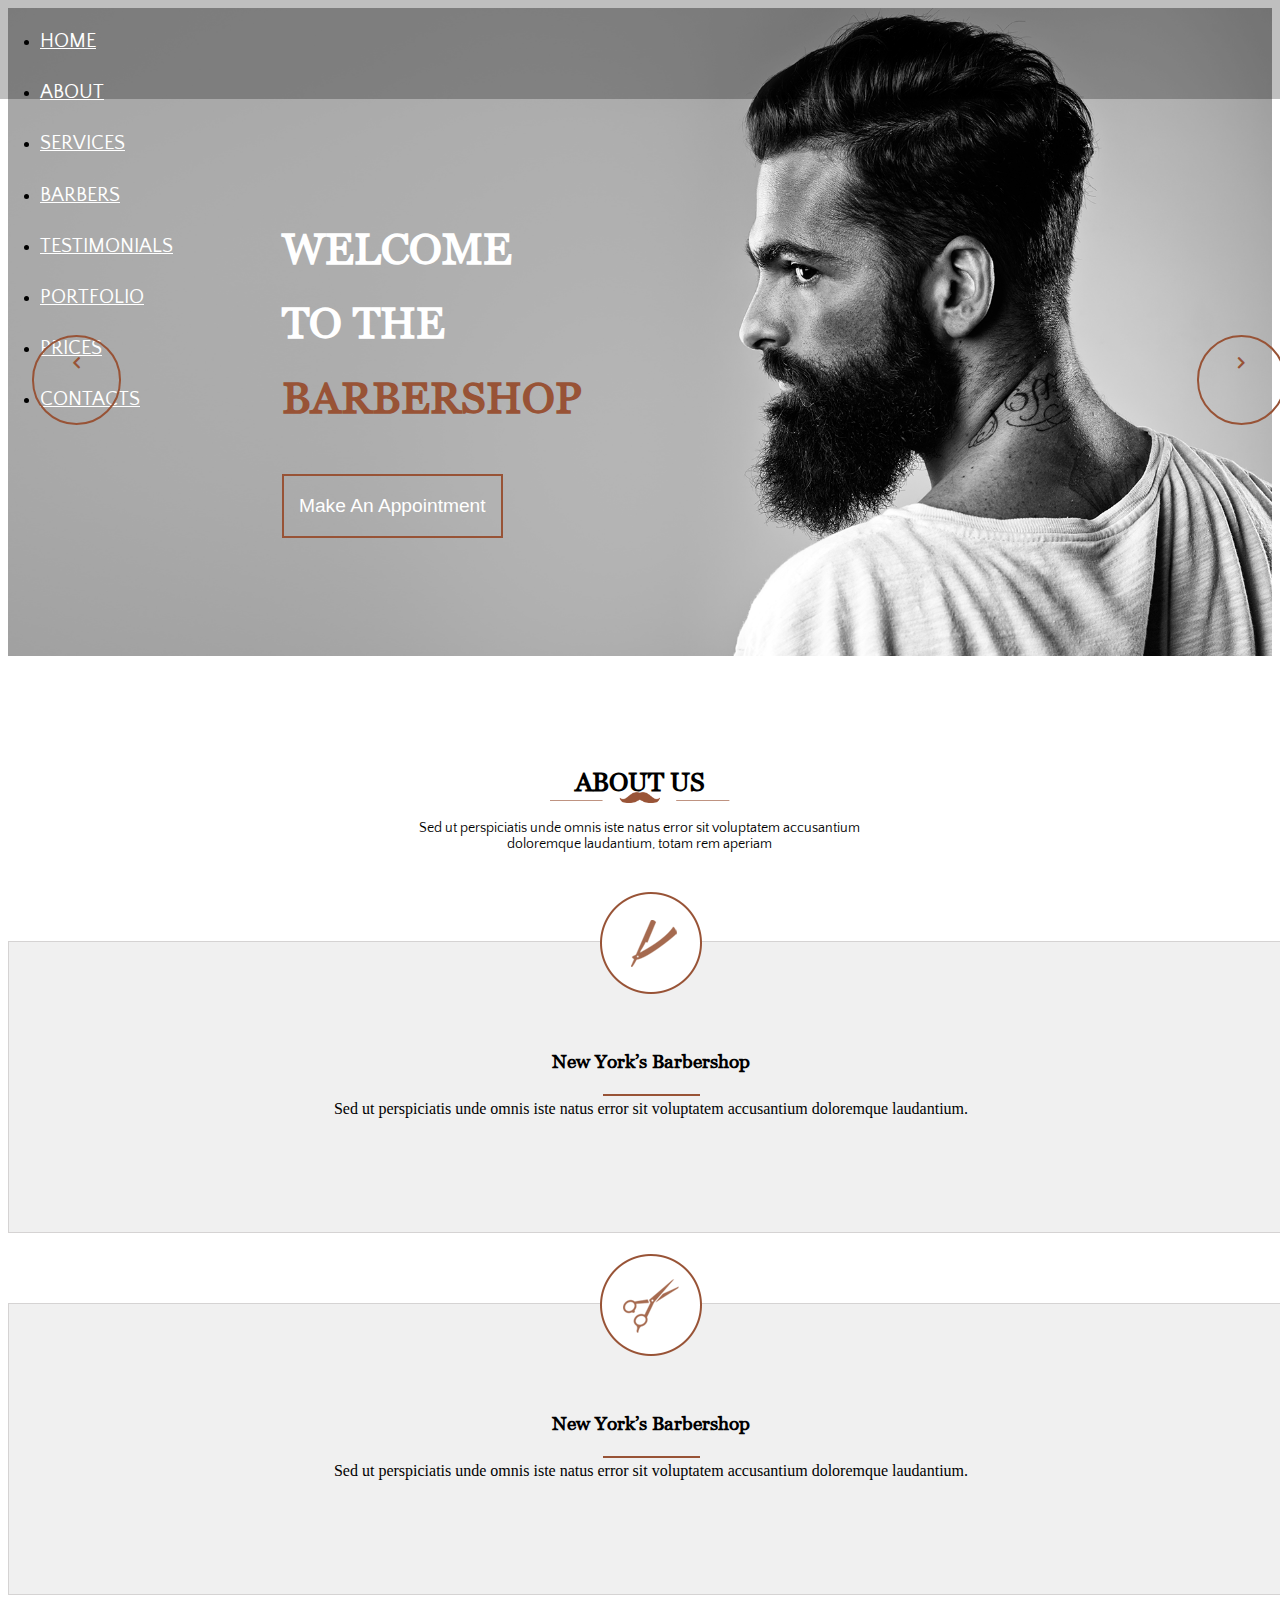
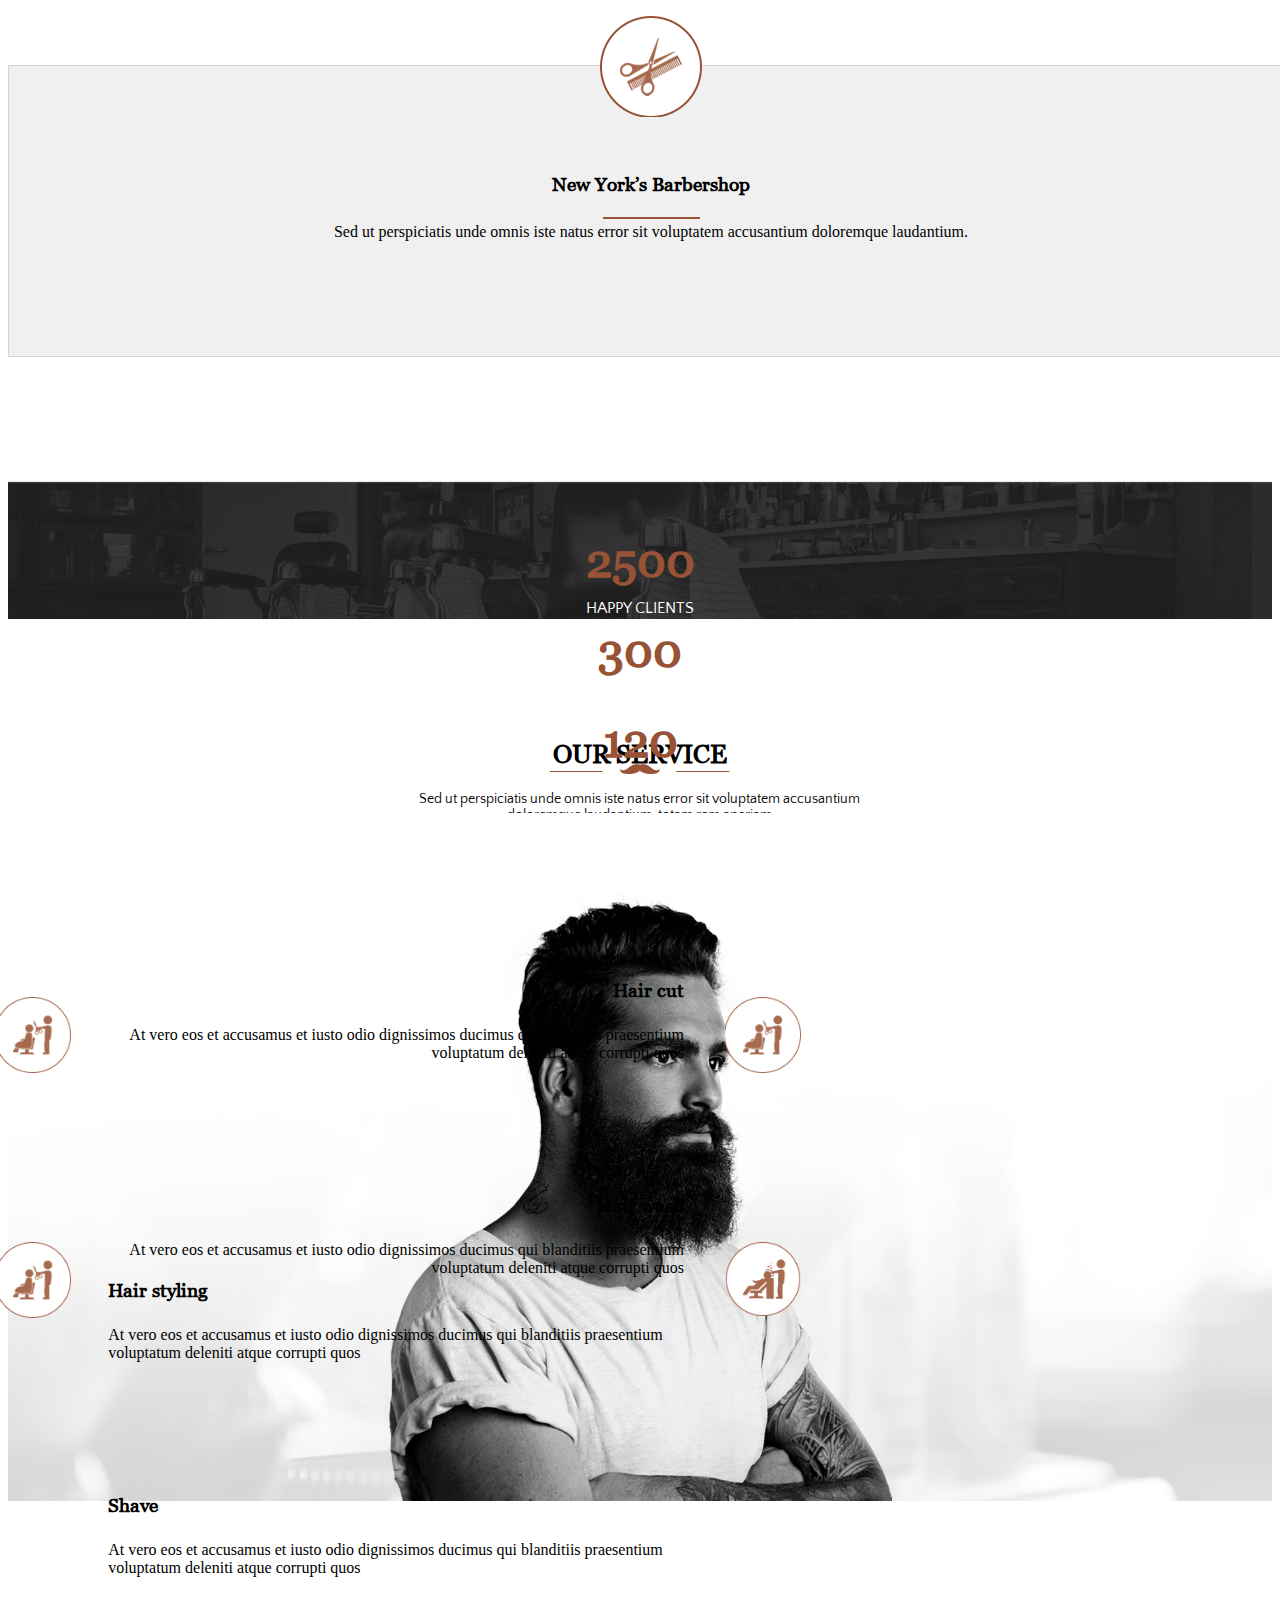
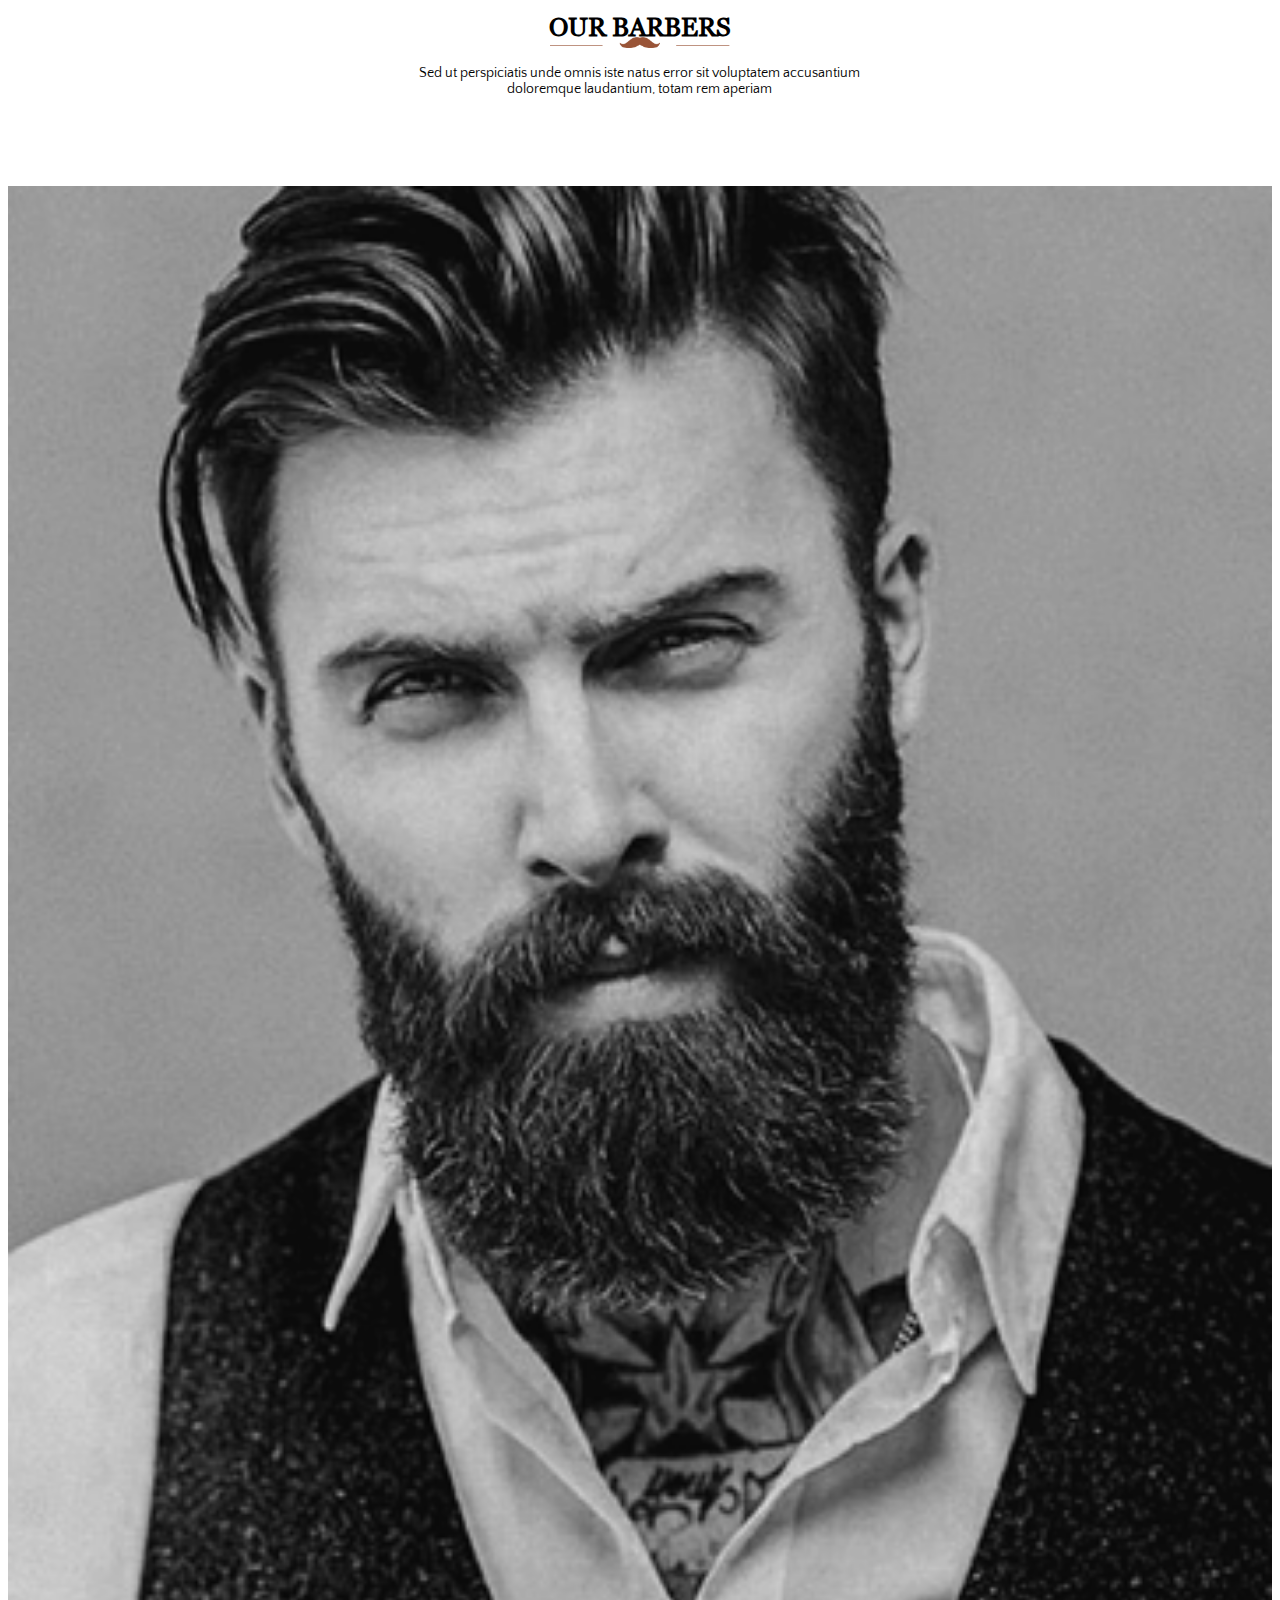
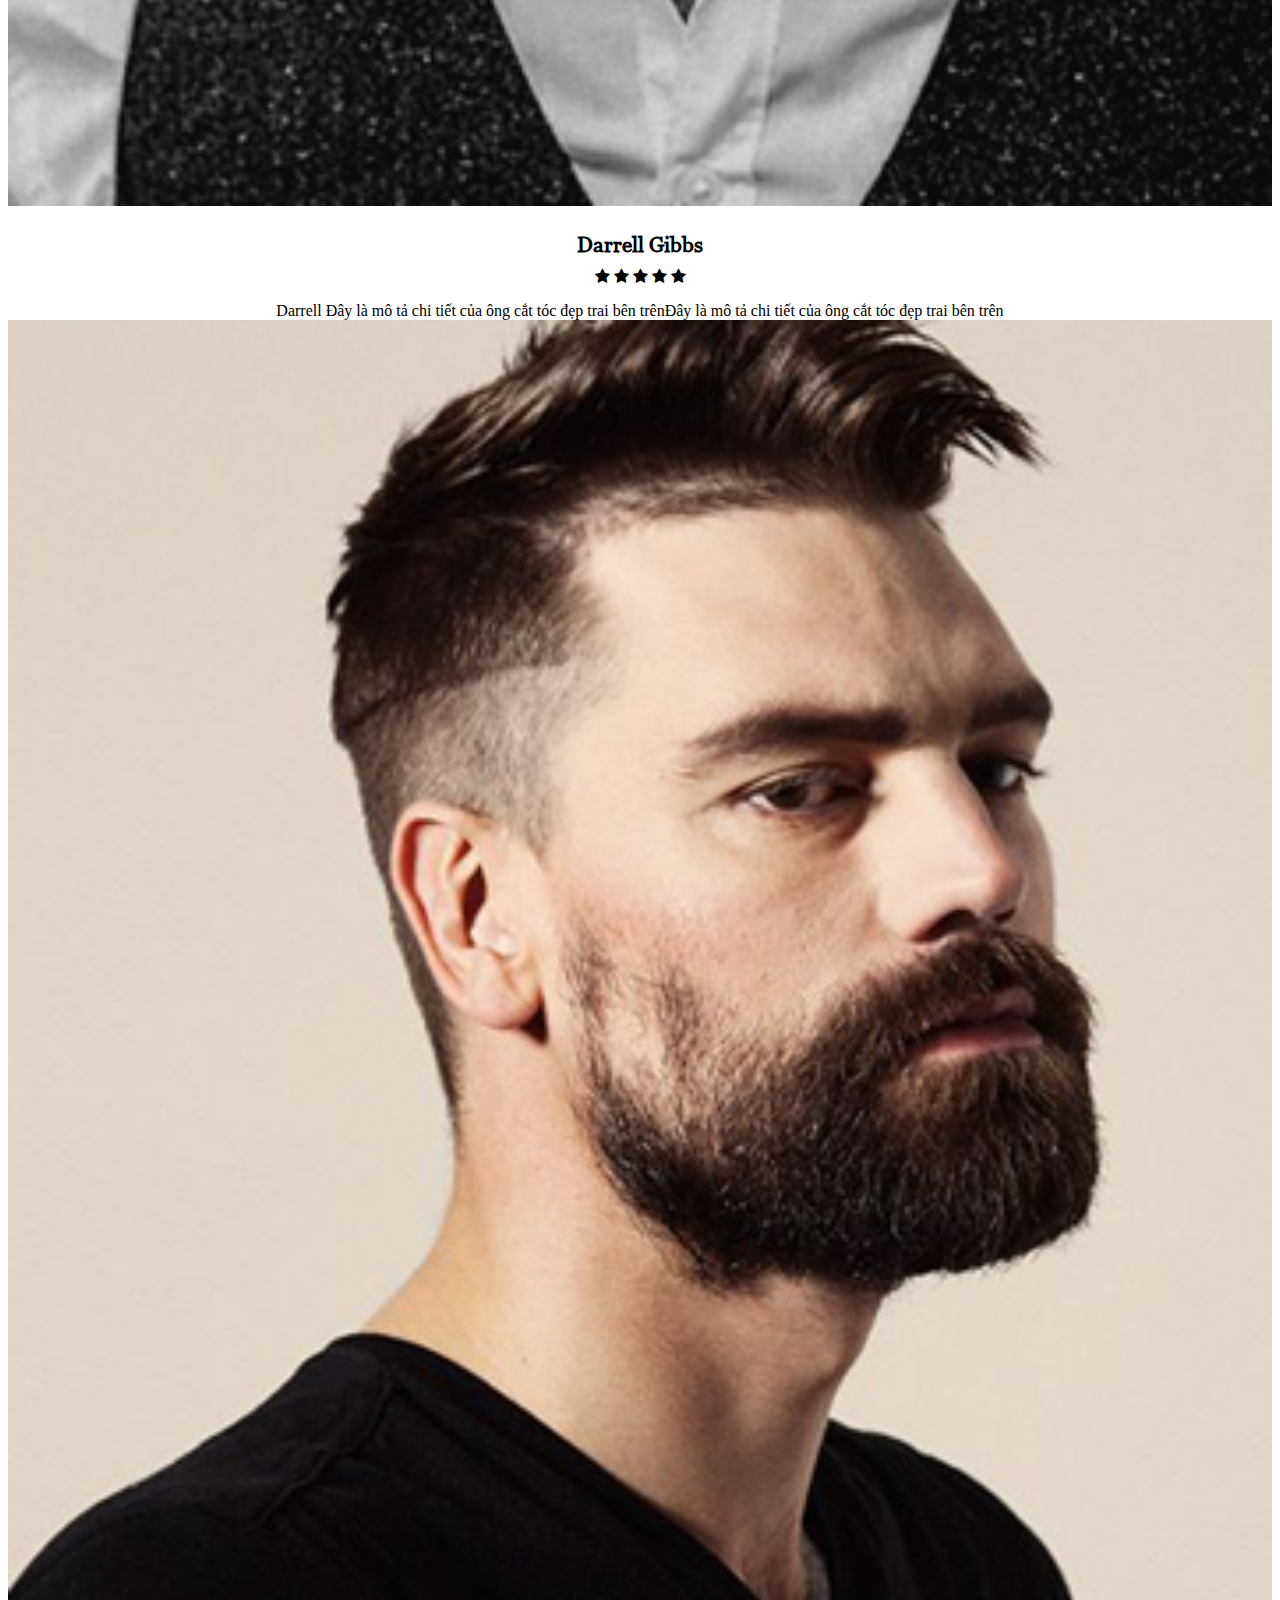
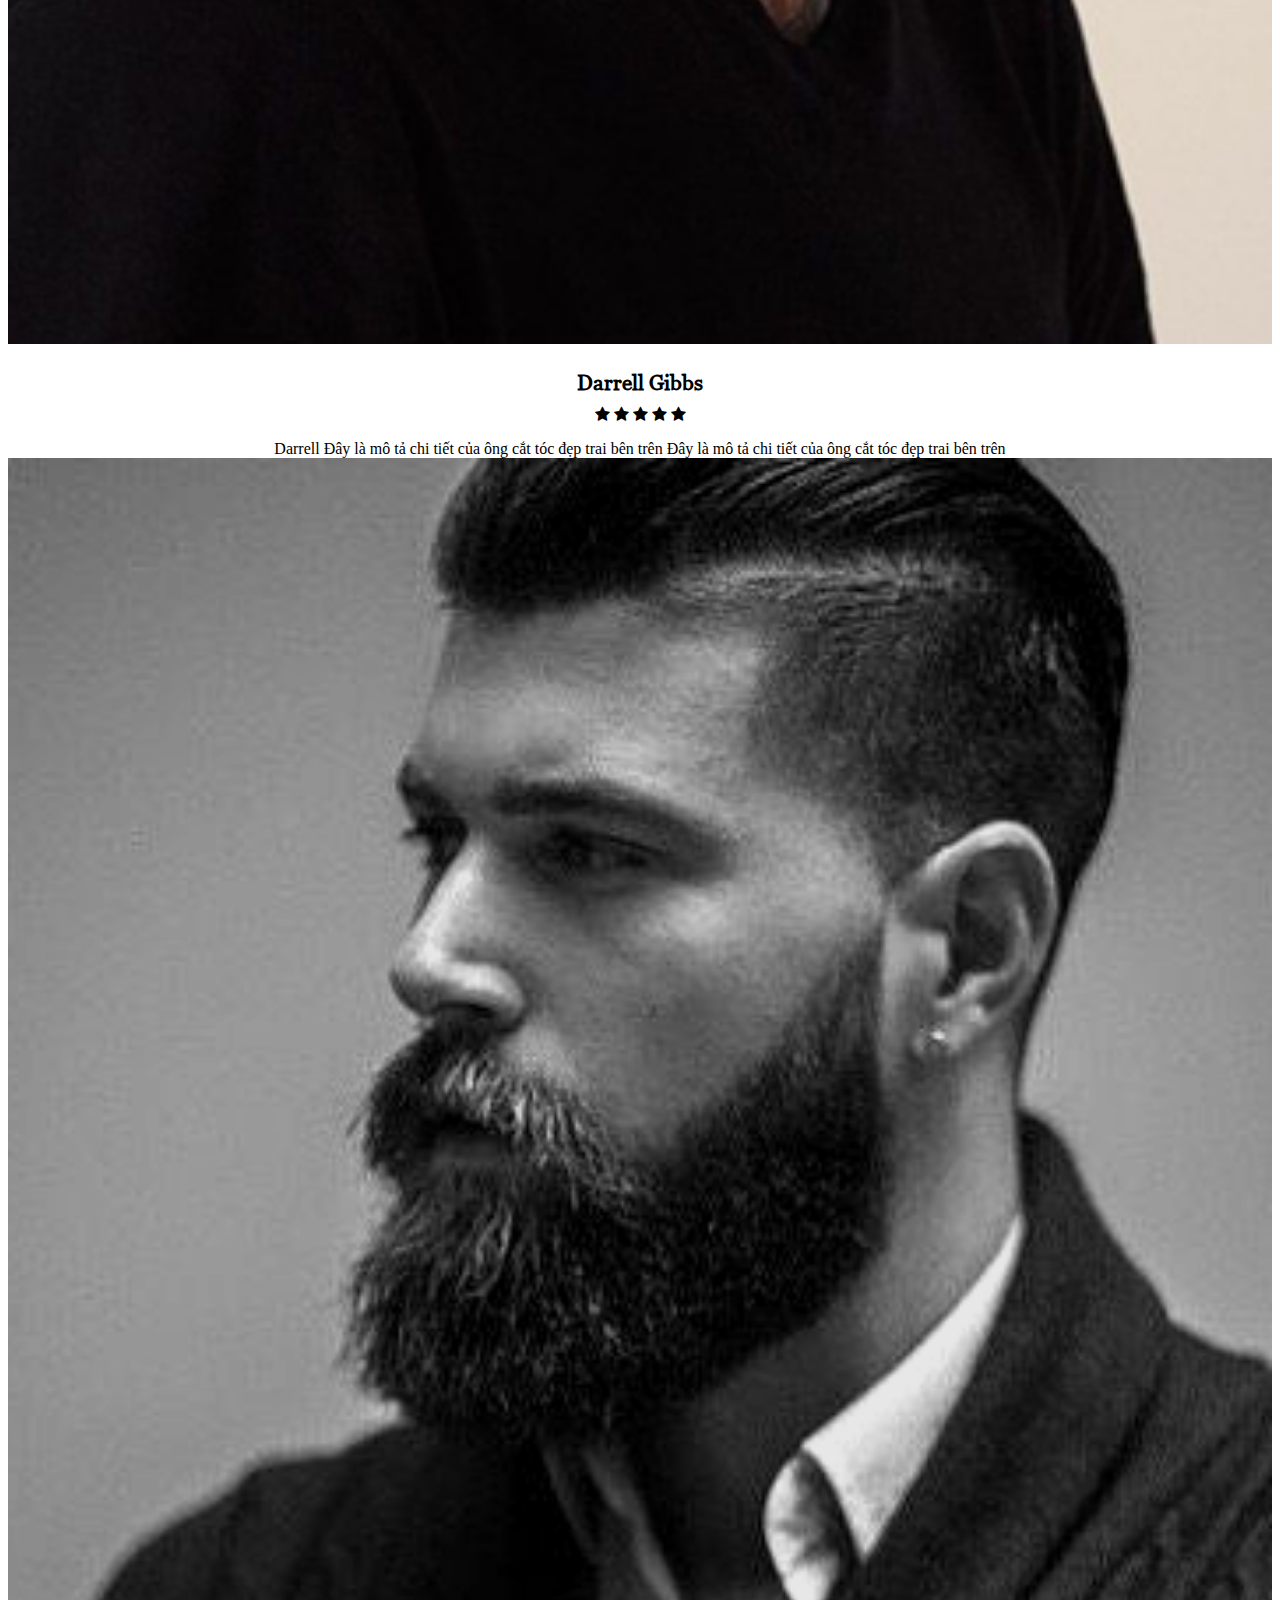
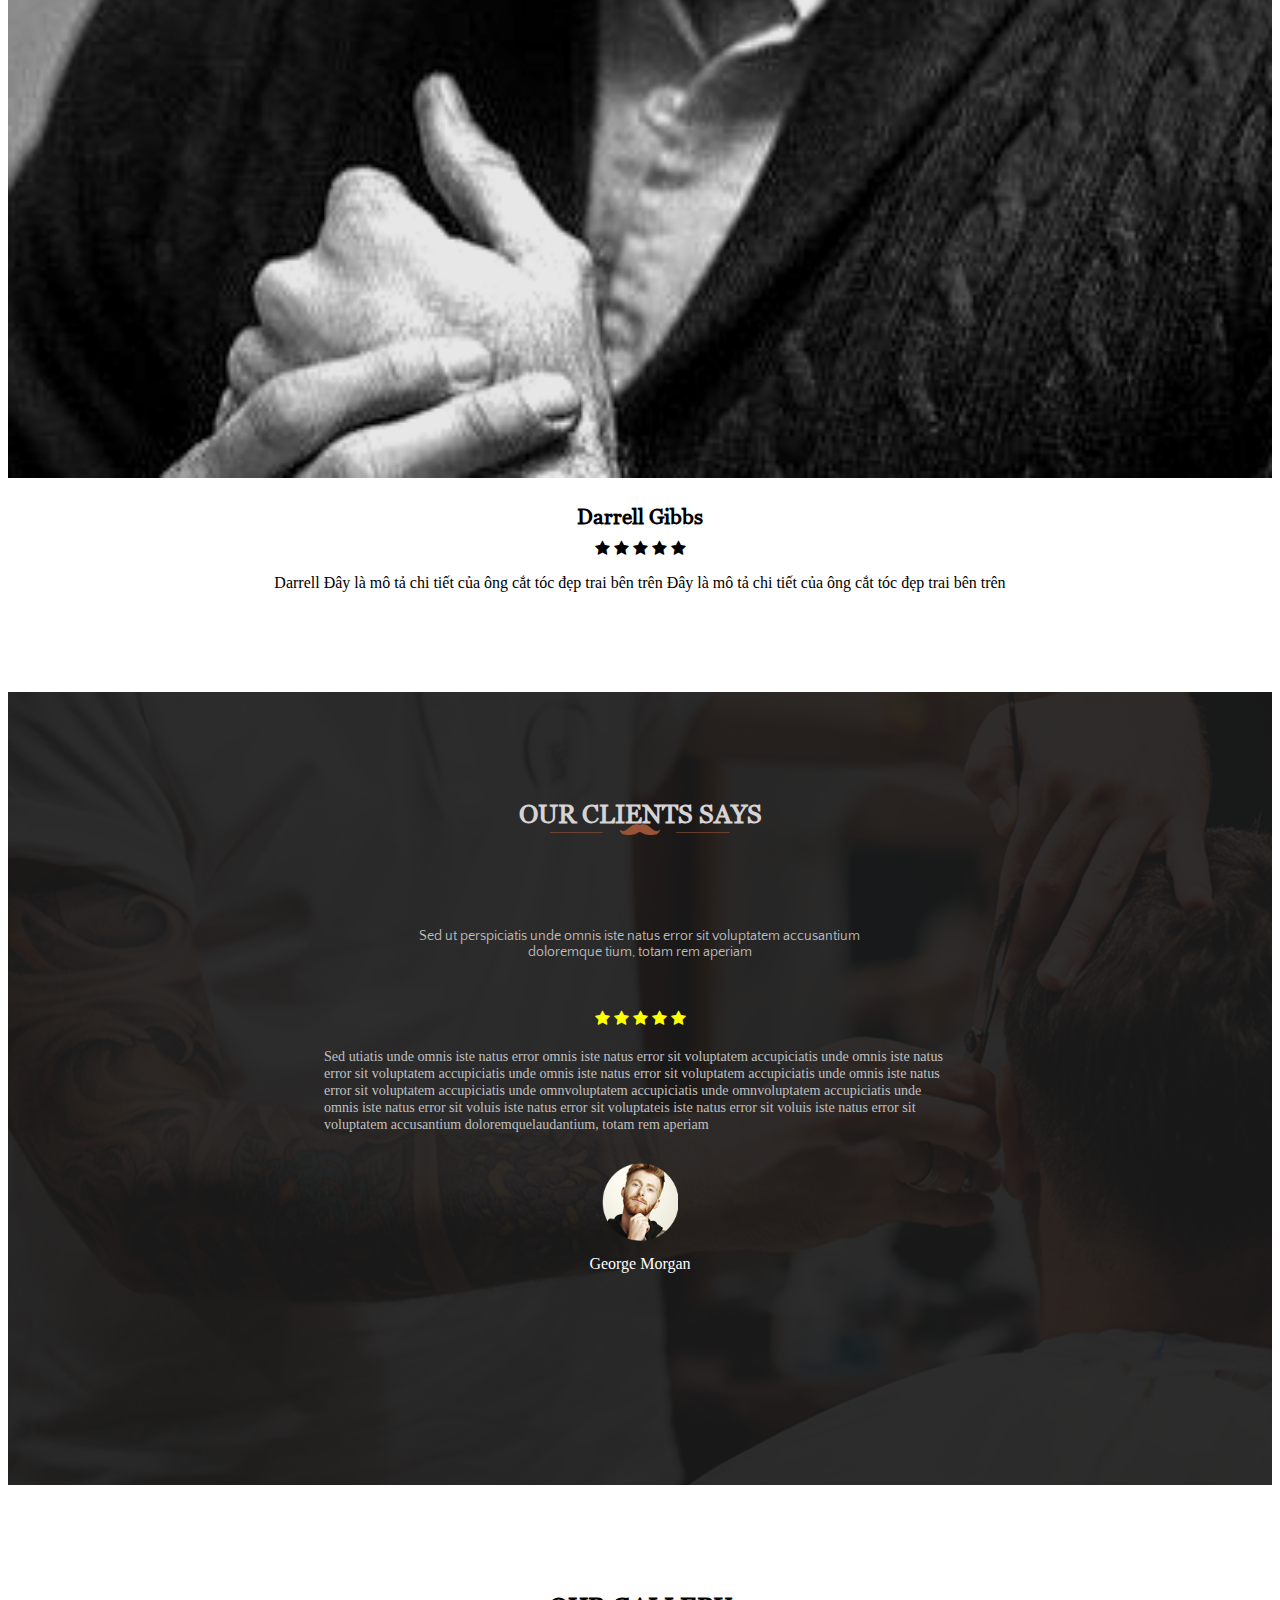
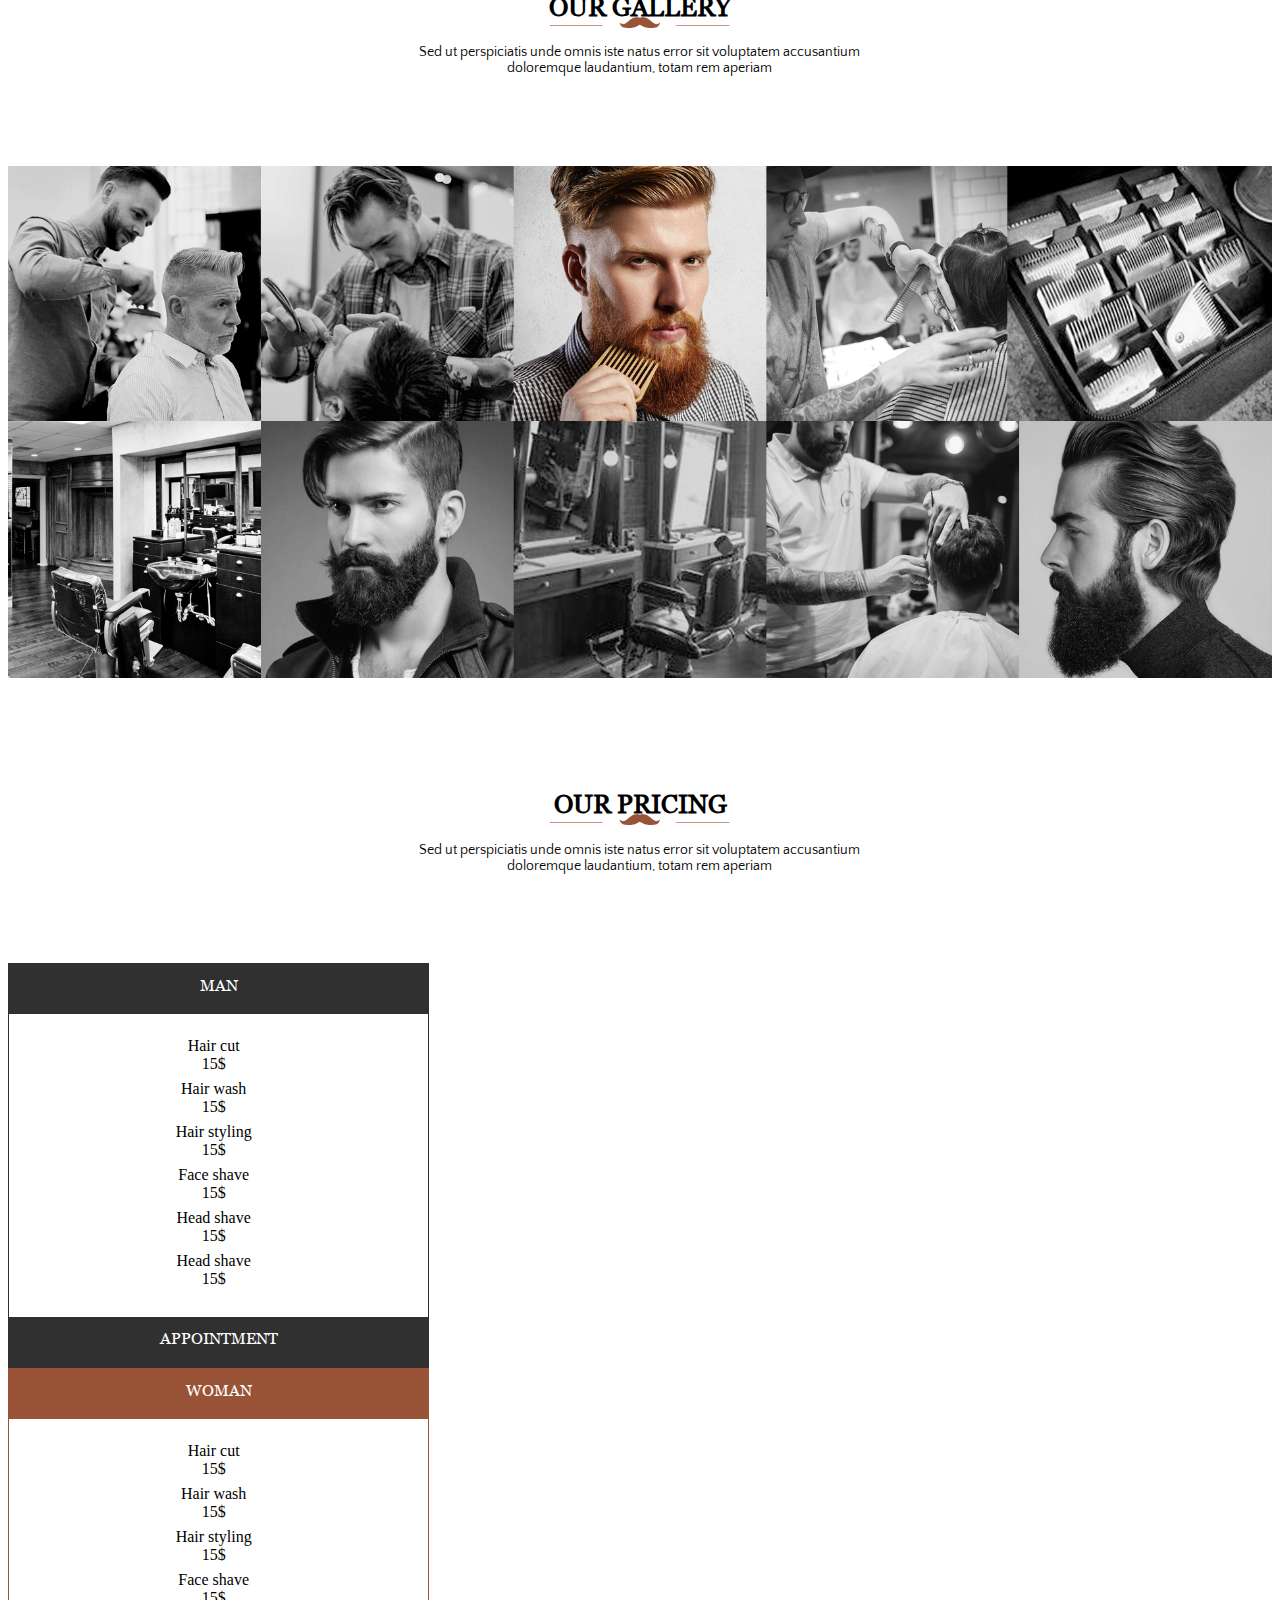
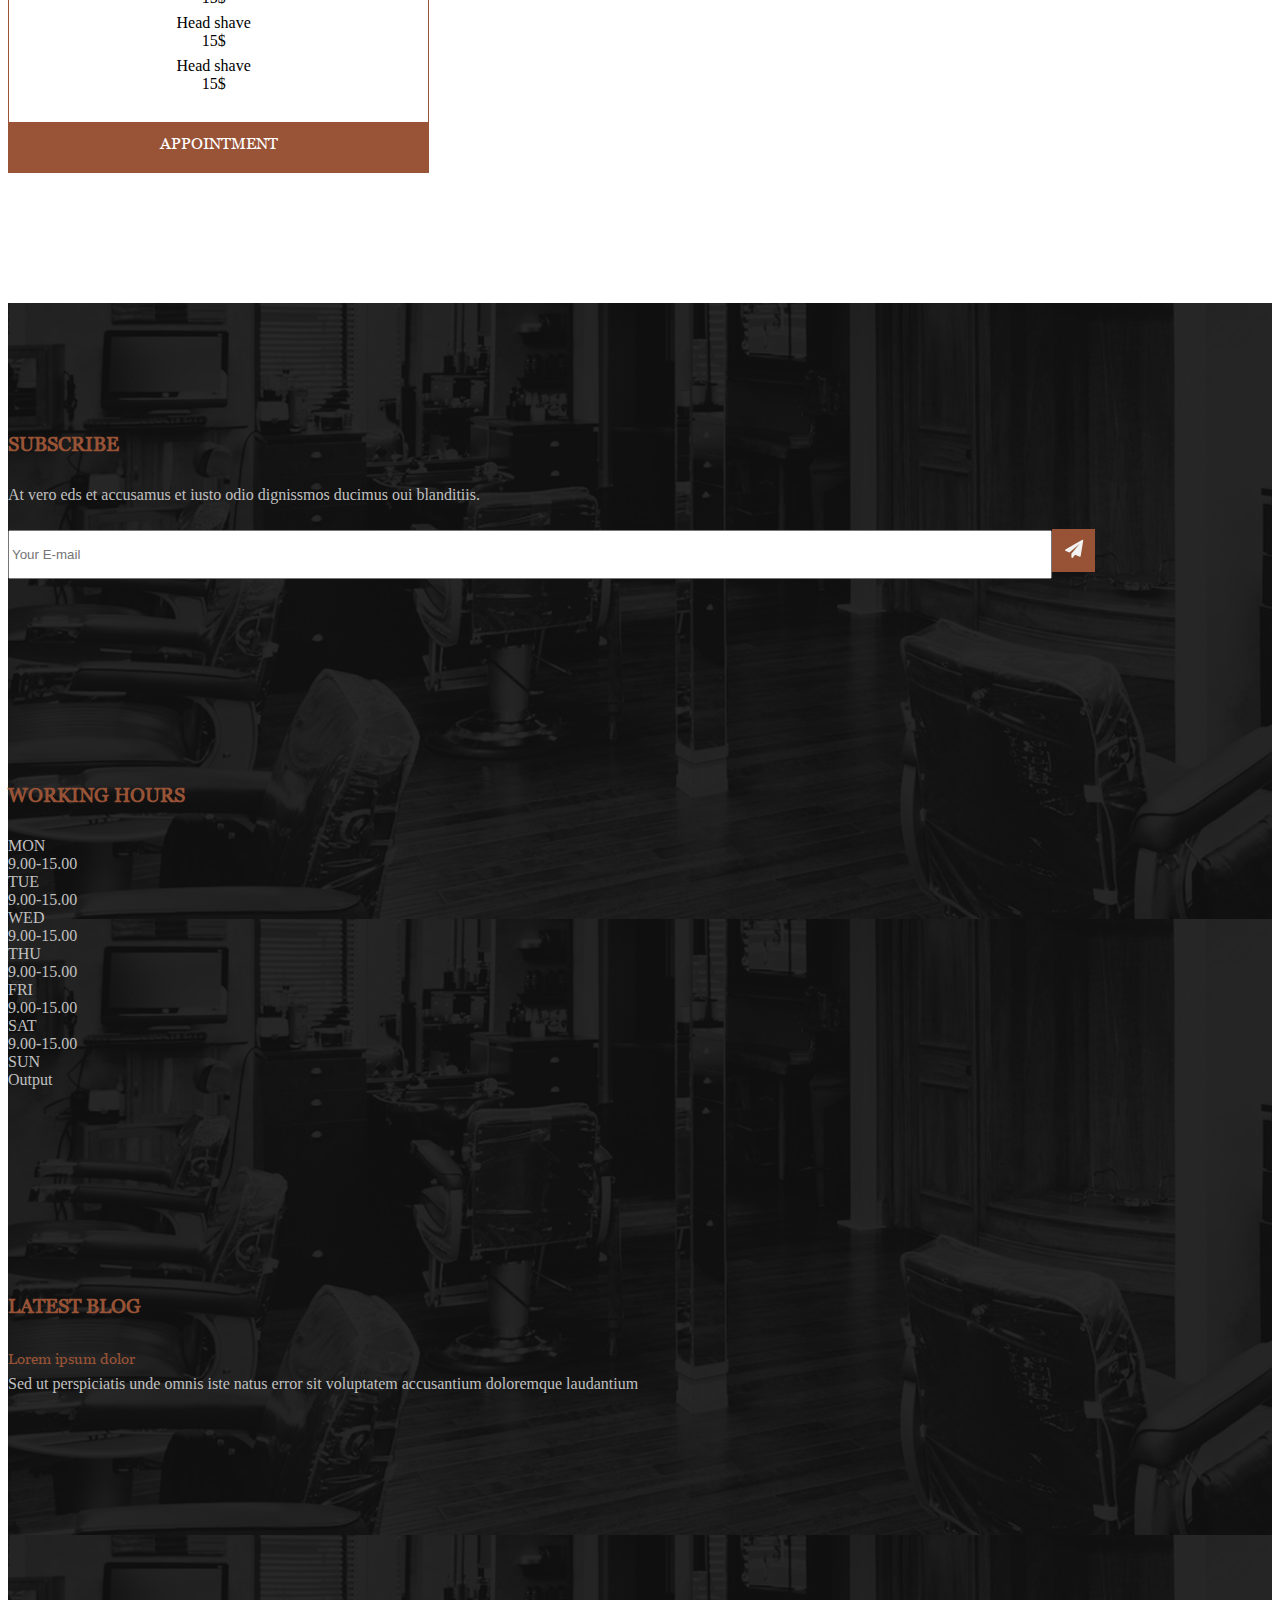
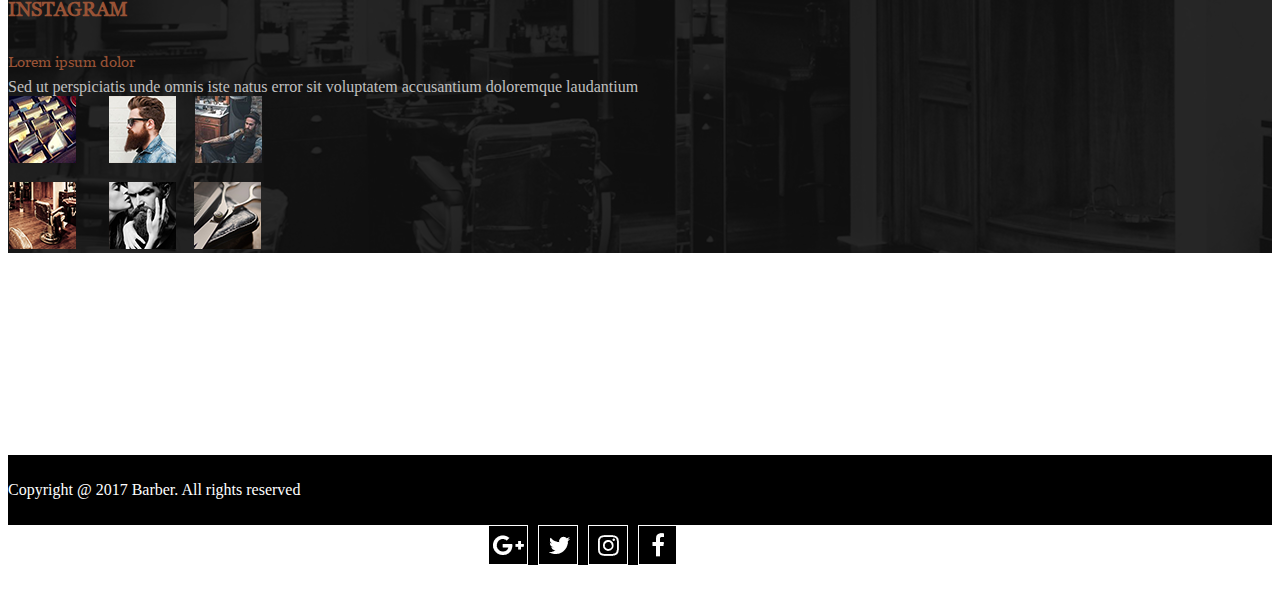
==== commit 2d9e736c: "test-done" ====
--- a/responsive.html
+++ b/responsive.html
@@ -393,16 +393,16 @@
 </div>
 
 
-<div class="footer" style="position: relative" >
-	<img src="./images/footer.png" style="height: 616px; max-width:100% ">
-	<div class="container" style="position: absolute;top: 150px;">
+<div class="footer" style="position: relative; min-height: 600px; padding-top: 10%"  >
+	<div class="container">
 		<div class="row" style="max-width: 100%">
-			<div class="col-xl-3">
-				<div style="font-family: vani, serif; font-weight: bold; font-size: 17px; color: #985336; margin-bottom: 30px">SUBSCRIBE</div>
+			<div class="col-12 col-sm-6 col-md-3 col-lg-3 col-xl-3">
+				<div style="font-family: vani, serif; font-weight: bold; font-size: 20px; color: #985336; margin-bottom: 20px">SUBSCRIBE</div>
 				<div style="color: #c0c0c0">At vero eds et accusamus et iusto odio dignissmos ducimus oui blanditiis.</div>
-			</div>
-			<div class="col-xl-3" style="color: #c0c0c0">
-				<div style="font-family: vani, serif; font-weight: bold; font-size: 17px; color: #985336; margin-bottom: 30px">WORKING HOURS</div>
+				<div><input placeholder="Your E-mail" style="height: 43px"><button style="border: none; height: 43px;width: 43px; margin-top: 2%"><img src="./images/tele.png"></button></div>
+			</div>
+			<div class="col-12 col-sm-6 col-md-3 col-lg-3 col-xl-3" style="color: #c0c0c0">
+				<div style="font-family: vani, serif; font-weight: bold; font-size: 20px; color: #985336; margin-bottom: 20px">WORKING HOURS</div>
 				<div class="row">
 					<div class="col-auto mr-auto">MON</div>
 					<div class="col-auto">9.00-15.00</div>
@@ -432,8 +432,8 @@
 					<div class="col-auto">Output</div>
 				</div>
 			</div>
-			<div class="col-xl-3">
-				<div style="font-family: vani, serif; font-weight: bold; font-size: 17px; color: #985336; margin-bottom: 30px">LATEST BLOG</div>
+			<div class="col-12 col-sm-6 col-md-3 col-lg-3 col-xl-3">
+				<div style="font-family: vani, serif; font-weight: bold; font-size: 20px; color: #985336; margin-bottom: 20px">LATEST BLOG</div>
 				<div>
 					<div style="font-family: vani, serif; font-size: 15px; color: #985336">Lorem ipsum dolor</div>
 					<div style="color: #c0c0c0">
@@ -441,15 +441,25 @@
 					</div>
 				</div>
 			</div>
-			<div class="col-xl-3">
-				<div style="font-family: vani, serif; font-weight: bold; font-size: 17px; color: #985336; margin-bottom: 30px">INSTAGRAM</div>
+			<div class="col-12 col-sm-6 col-md-3 col-lg-3 col-xl-3">
+				<div style="font-family: vani, serif; font-weight: bold; font-size: 20px; color: #985336; margin-bottom: 20px">INSTAGRAM</div>
 				<div>
 					<div style="font-family: vani, serif; font-size: 15px; color: #985336">Lorem ipsum dolor</div>
 					<div style="color: #c0c0c0">
 						Sed ut perspiciatis unde omnis iste natus error sit voluptatem accusantium doloremque laudantium
 					</div>
-				</div>
-			</div>
+					<img src="./images/insta.png" alt="" style="max-width: 100%">
+				</div>
+			</div>
+		</div>
+	</div>
+</div>
+
+<div style="width: 100%; background-color: #000000;color: #ffffff; height: 70px; line-height: 70px">
+	<div class="container">
+		<div class="row">
+			<div class="col-md-4 col-md-offset-2">Copyright @ 2017 Barber. All rights reserved</div>
+			<div class="col-md-3 col-md-offset-3" style="margin-left: 38%"><img src="images/social.png"></div>
 		</div>
 	</div>
 </div>
--- a/style.css
+++ b/style.css
@@ -2,4 +2,5 @@
 @import "style/about.css";
 @import "style/our_service.css";
 @import "style/our_barbers.css";
-@import "style/out_pricing.css";+@import "style/out_pricing.css";
+@import "style/footer.css";